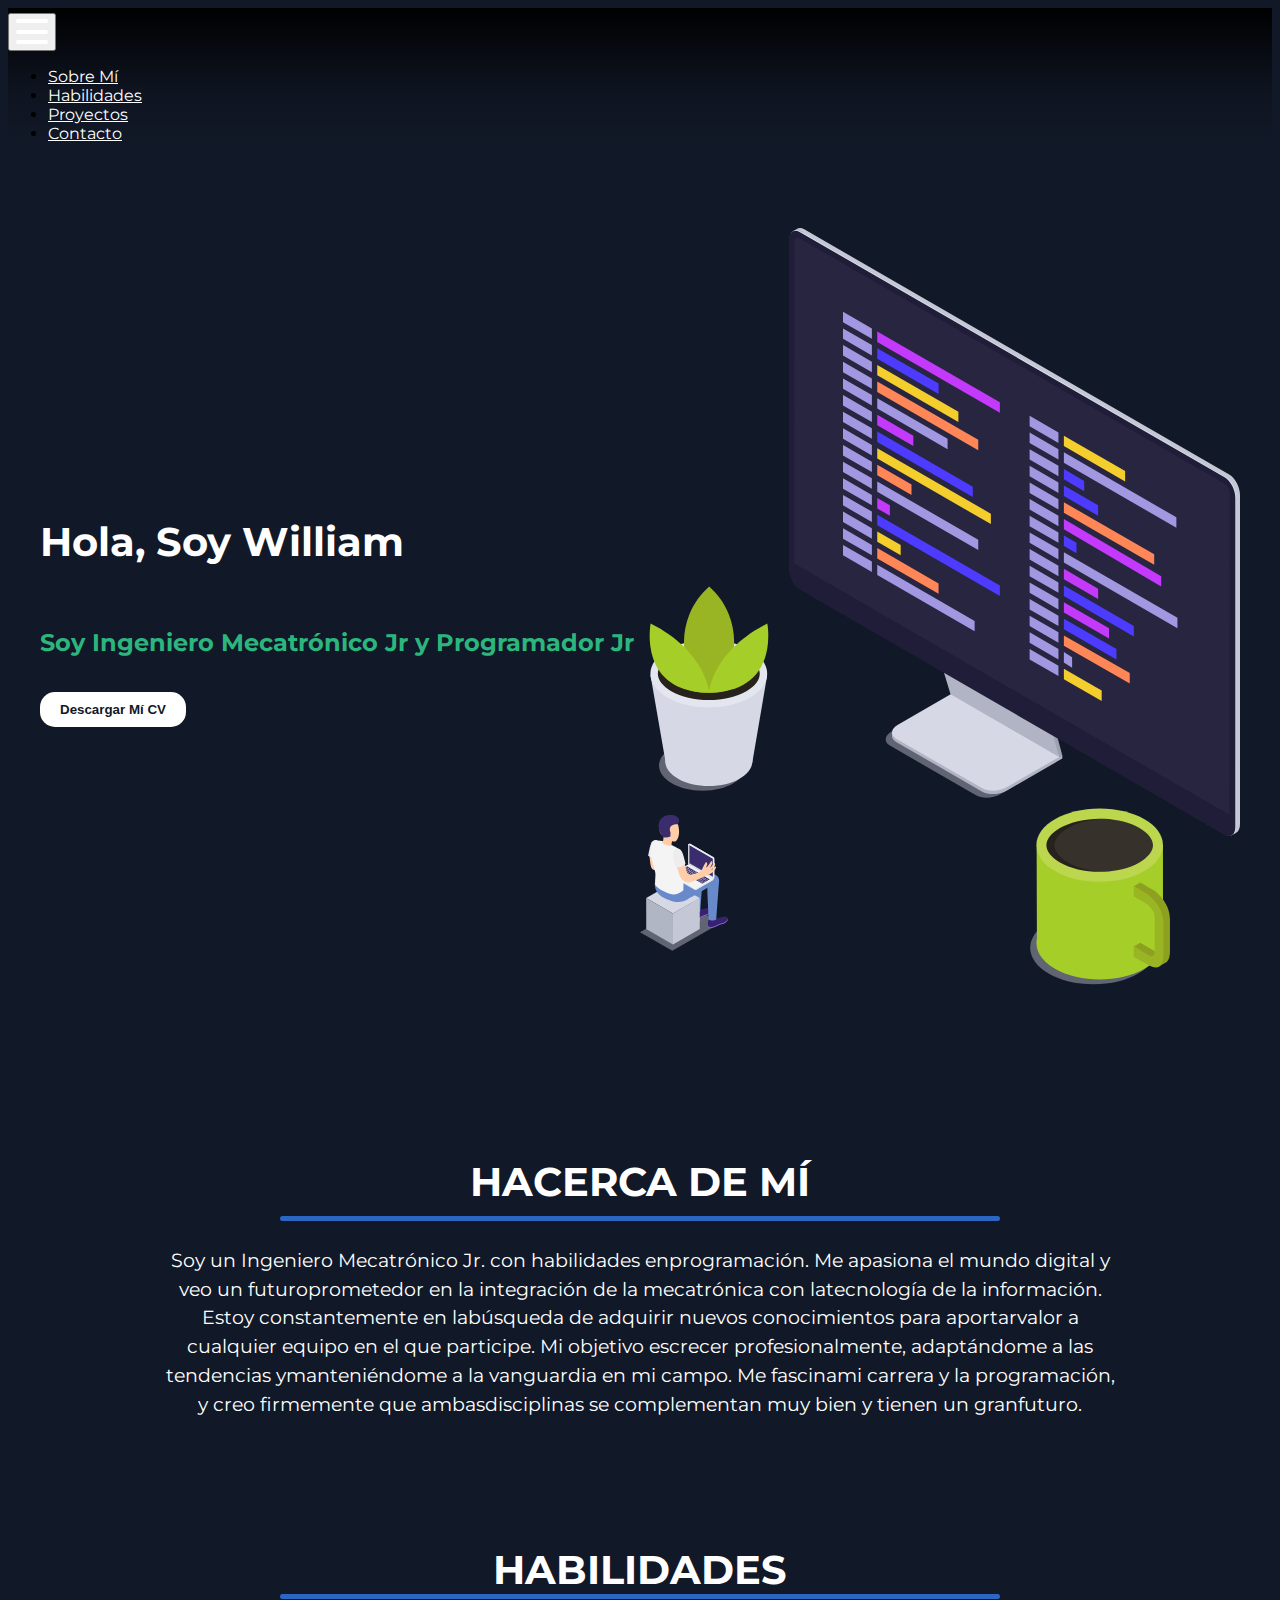
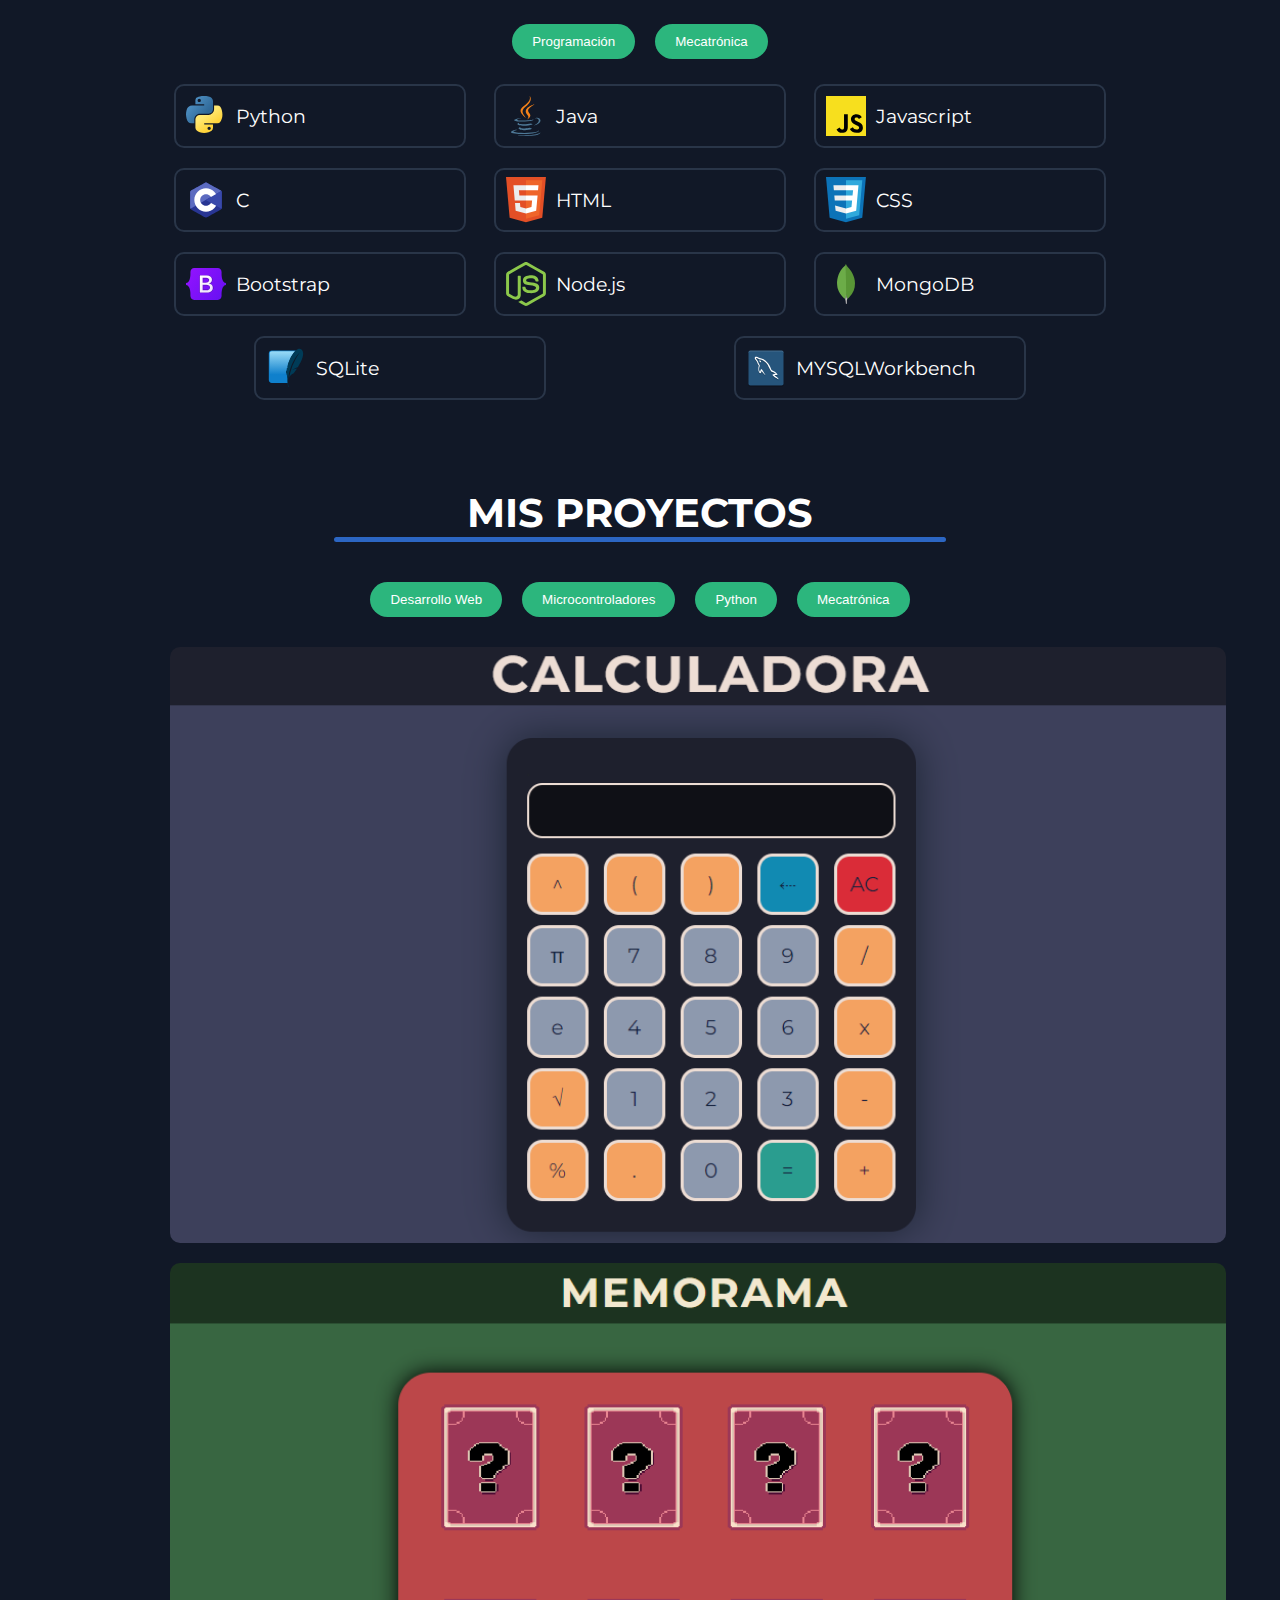
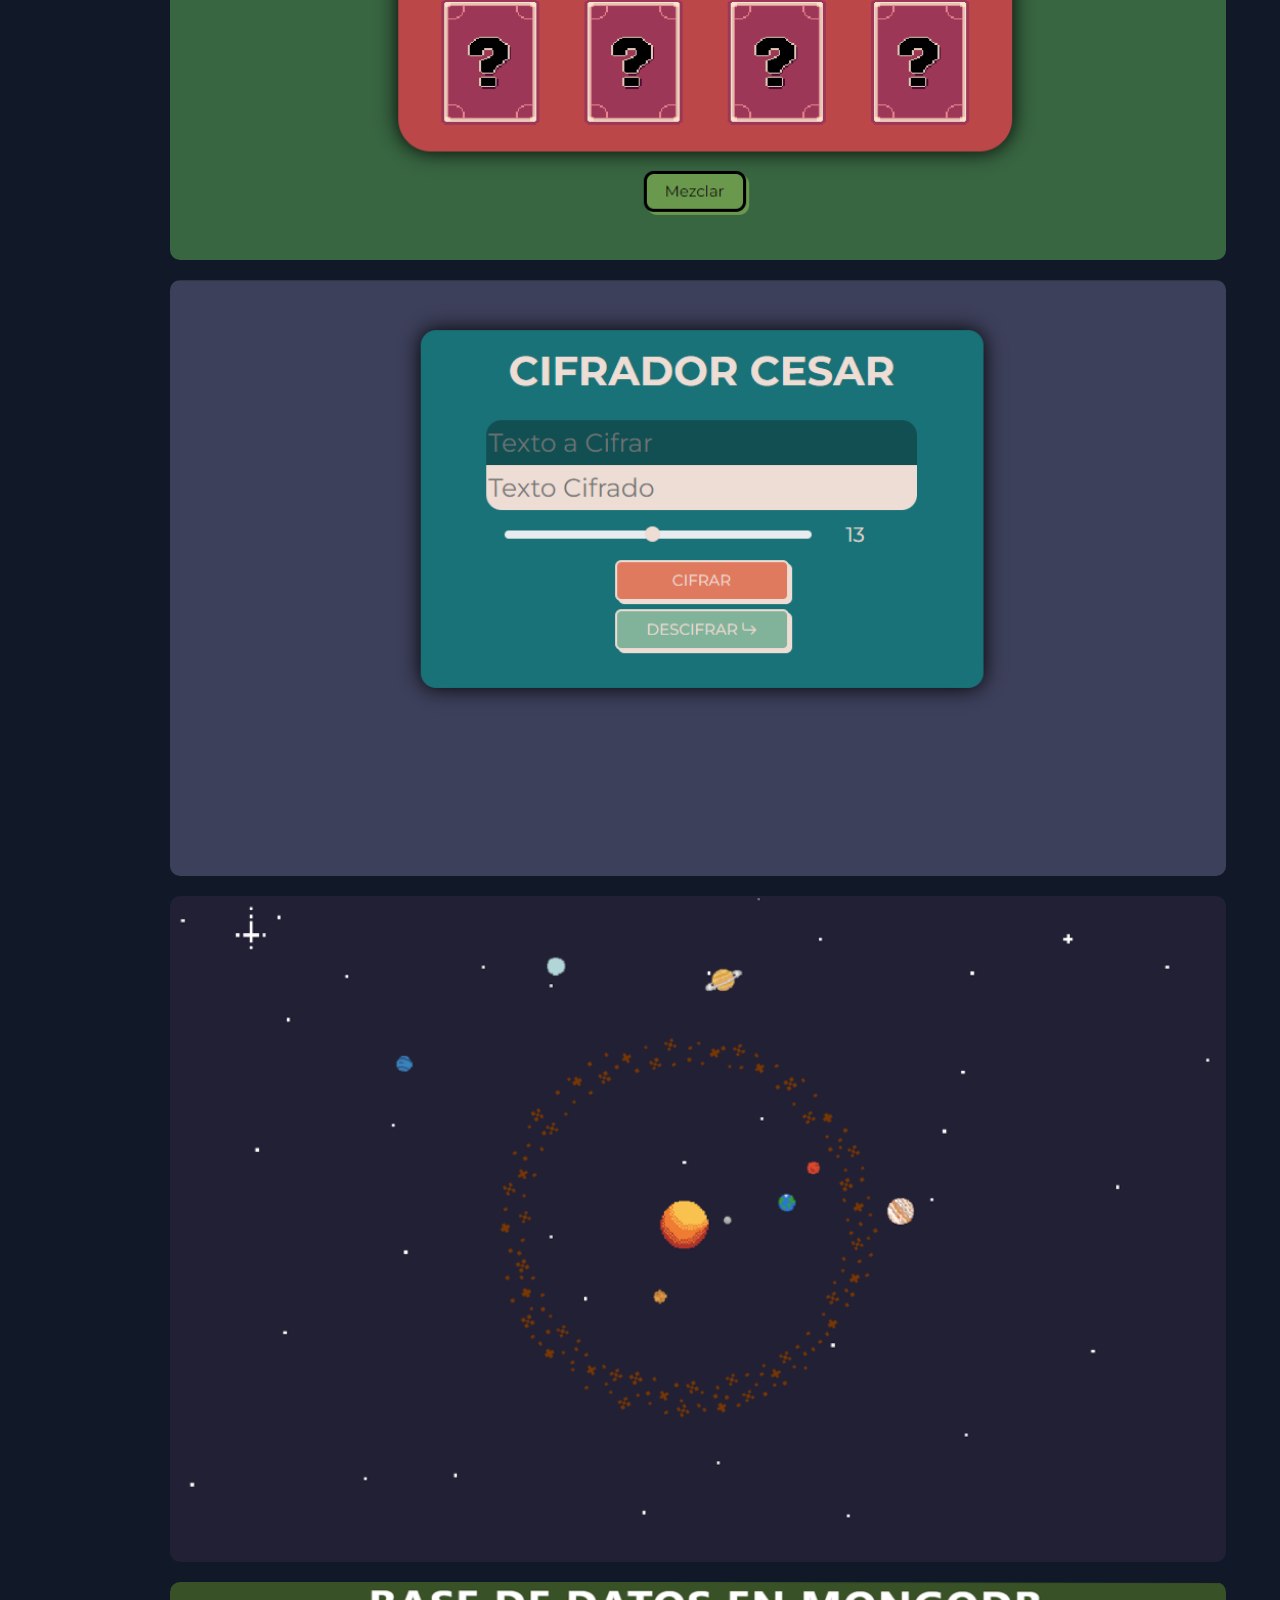
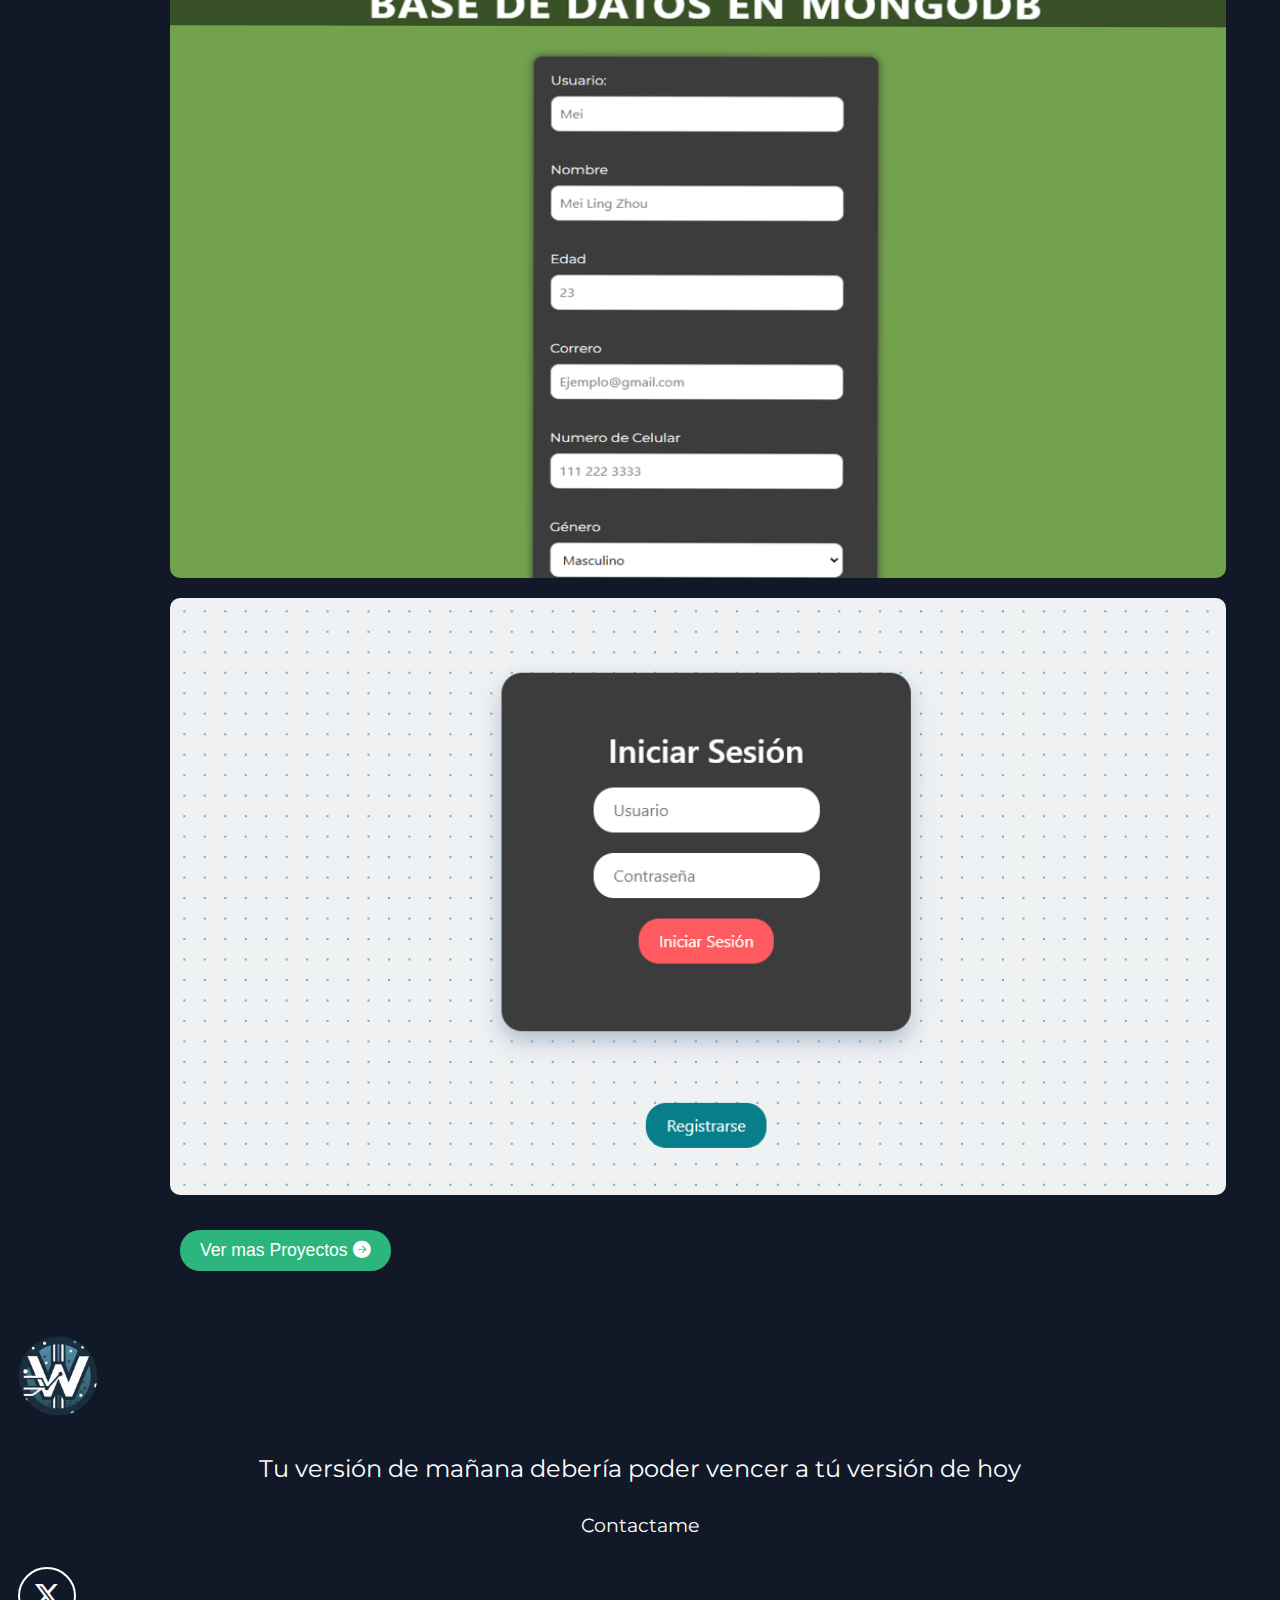
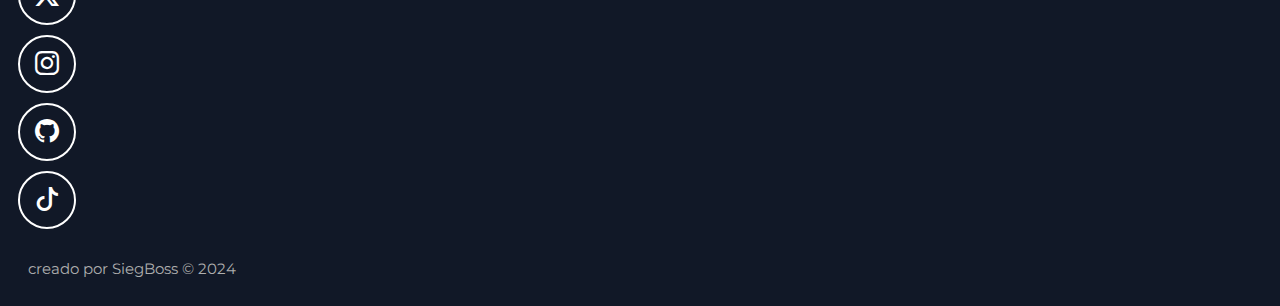
==== index.html @ da3ed254 "Update index.html" ====
<!DOCTYPE html>
<html>

<head>
    <!--Metadatos | Metadata-->
    <meta charset="utf-8">
    <meta name="author" content="SiegBoss">
    <meta name="description" content="Portafolio de SiegBoss">
    <meta name="keywords"
        content="SiegBoss, HTML, CSS, JavaScript, Programación, Programador, Websites, Sitios Web, Website, Mecatronico, Ingeniero,">
    <meta name="viewport" content="width=device-width, initial-scale=1">
    <!--Titulo | Title-->
    <title>SiegBoss | Portafolio</title>
    <!--Icono | Icon-->
    <link rel="icon" type="image/x-icn" href="./images/round_willy_logo.png">
    <!-- Enlazar a Bootstrap | Link to Bootstrap -->
    <link href="https://cdn.jsdelivr.net/npm/bootstrap@5.3.2/dist/css/bootstrap.min.css" rel="stylesheet" integrity="sha384-T3c6CoIi6uLrA9TneNEoa7RxnatzjcDSCmG1MXxSR1GAsXEV/Dwwykc2MPK8M2HN" crossorigin="anonymous">
    <link rel="stylesheet" href="https://cdn.jsdelivr.net/npm/bootstrap-icons@1.11.1/font/bootstrap-icons.css">
    <!-- Enlazar a CSS | Link to CSS -->
    <link rel="stylesheet" href="./style/index.css">
    <!--Tipografias | Fonts-->
    <link rel="preconnect" href="https://fonts.googleapis.com">
    <link rel="preconnect" href="https://fonts.gstatic.com" crossorigin>
    <link href="https://fonts.googleapis.com/css2?family=Montserrat:wght@400;700&display=swap" rel="stylesheet">
</head>

<body>
    <!-------------------------->
    <!-- Barra de Navegacion -->
    <!-- navbar: BTP se utiliza para crear una barra de navegación. -->
    <!-- navbar-expand-md:  BTP se utiliza para controlar cuándo el contenido de la barra de navegación debe colapsarse en un botón 
                            navbar-expand-md hace que el contenido de la barra de navegación se colapse en pantallas pequeñas (menos de 768px de ancho) -->
    <nav class="navbar navbar-expand-md">
        <!-- container-fluid: BTP se utiliza para crear un contenedor que abarca el 100% del ancho de la pantalla. -->
        <div class="container-fluid">
            <!-- navbar-toggler: BTP este es un botón que se muestra cuando el contenido de la barra de navegación está colapsado  -->
            <!-- data-bs-toggle="collapse" : BTP este atributo de datos se utiliza para controlar el comportamiento de colapso y expansión del contenido vinculado -->
            <!-- data-bs-target="#navbarTogglerDemo03":  BTP este atributo de datos se utiliza para vincular el botón de hamburguesa con el contenido que debe expandirse o colapsarse. -->
            <button class="navbar-toggler" type="button" data-bs-toggle="collapse" data-bs-target="#navbarTogglerDemo03">
                <div class="custom_toggler_icon">
                    <span></span>
                    <span></span>
                    <span></span>
                </div>
            </button>
            <!-- collapse: BTP esta clase se utiliza para crear un contenedor que puede expandirse y colapsarse -->
            <!-- navbar-collapse: BTP esta clase se utiliza junto con la clase collapse para agrupar y ocultar contenidos de la barra de navegación según un punto de interrupción principal-->
            <!-- justify-content-end : BTP se utiliza para alinear los elementos flexibles al final del eje principal-->
            <div class="collapse navbar-collapse justify-content-end" id="navbarTogglerDemo03">
                <!-- navbar-nav: BTP se utiliza para crear una lista no ordenada de elementos de la barra de navegación.-->
                <!-- d-flex: BTP se utiliza para crear un contenedor flexible. -->
                <!-- justify-content-end: BTP se utiliza para alinear los elementos flexibles al final del eje principal-->
                <!-- align-items-center: BPT se utiliza para alinear verticalmente los elementos de la barra de navegación. -->
                <ul class="navbar-nav d-flex justify-content-end align-items-center">
                    <!-- nav-item:  BTP se utiliza para crear un elemento de la barra de navegación. 
                                    Cada elemento del menú en una barra de navegación de Bootstrap será un nav-link, que contiene un enlace -->
                    <li class="nav-item">
                        <a class="nav-link" href="#sobre_mi">Sobre Mí</a>
                    </li>
                    <li class="nav-item">
                        <a class="nav-link" href="#habilidades">Habilidades</a>
                    </li>
                    <li class="nav-item">
                        <a class="nav-link" href="#proyectos">Proyectos</a>
                    </li>
                    <li class="nav-item">
                        <a class="nav-link" href="#contacto">Contacto</a>
                    </li>
                </ul>
            </div>
        </div>
    </nav>
    <!-------------------------->

    <!-------------------------->
    <!-- Seccion Hero -->
    <!-- hero: BTP es un tipo de componente que se utiliza para destacar contenido o información importante en una página web. -->
    <!-- align-items-stretch: BTP se utiliza para estirar los elementos para llenar el contenedor flexible -->
    <section class="hero align-items-stretch">
        <!-- d-flex: BTP se utiliza para crear un contenedor flexible. -->
        <!-- flex-column y flex-md-row: BTP controlan la dirección de los elementos flexibles. 
                                        flex-column hace que los elementos se apilen verticalmente, mientras que 
                                        flex-md-row hace que los elementos se apilen horizontalmente cuando la ventana del navegador tiene un ancho mediano (md) o mayor. -->
        <!-- justify-content-center: BTP se utiliza para alinear los elementos flexibles a lo largo del eje principal -->
        <!-- align-items-center: BTP se utiliza para cambiar la alineación de los elementos flexibles a lo largo del eje transversal -->
        <div class="hero_main d-flex flex-column  flex-md-row  justify-content-center align-items-center">
            <div class="hero_left">
                <h1>Hola, Soy William</h1>
                <h2>Soy Ingeniero Mecatrónico Jr y Programador Jr</h2>
                <button>
                    <a href="./documents/William_Reyes_Curriculum_CV.pdf" download="Curriculum_CV" target="_blank" rel="noopener noreferrer">Descargar Mí CV</a>
                </button>
            </div>
            <div class="hero_right">
                <img class="hero_image" src="./images/pc.svg" alt="Monitor">
            </div>
        </div>
    </section>
    <!-------------------------->


    <!-------------------------->
    <!--Hacerca de Mi-->
    <section id="sobre_mi" class="about_me">
        <!-- container: BTP se utiliza para un contenedor de ancho fijo que se centra automáticamente en la página. -->
        <div class="container">
            <h2 class="title">HACERCA DE MÍ</h2>
            <p class="text_section">
                Soy un Ingeniero Mecatrónico Jr. con habilidades enprogramación. 
                Me apasiona el mundo digital y veo un futuroprometedor en la integración de la mecatrónica con latecnología de la información. 
                Estoy constantemente en labúsqueda de adquirir nuevos conocimientos para aportarvalor a cualquier equipo en el que participe. 
                Mi objetivo escrecer profesionalmente, adaptándome a las tendencias ymanteniéndome a la vanguardia en mi campo. Me fascinami carrera 
                y la programación, y creo firmemente que ambasdisciplinas se complementan muy bien y tienen un granfuturo.
            </p>
        </div>
    </section>
    <!-------------------------->


    <!-------------------------->
    <!--Mis Habilidades-->
    <section id="habilidades" class="my_skills">
        <!-- container: BTP se utiliza para un contenedor de ancho fijo que se centra automáticamente en la página. -->
        <div class="container">
            <h1 class="title">HABILIDADES</h1>

            <!-- d-flex: BTP se utiliza para crear un contenedor flexible. -->
            <!-- flex-column: BTP esta clase se utiliza para orientar los elementos flex en una columna -->
            <!-- flex-md-row: BTP esta clase se utiliza para orientar los elementos flex en una fila cuando la ventana del navegador tiene un ancho mediano (md) o mayor. -->
            <div class="button_container d-flex flex-column flex-md-row">
                <!-- btn : BTP se utiliza para crear un botón. -->
                <!-- active : BTP esta clase se utiliza para resaltar el botón activo. -->
                <button id="btn_programming_skills" class="btn active">Programación</button>
                <button id="btn_mechatronic_skills" class="btn">Mecatrónica</button>
            </div>
            <div class="programming_skills">
                <div class="skill">
                    <img src="./images/python.svg" alt="Logo de Javascript">
                    <span>Python</span>
                </div>
                <div class="skill">
                    <img src="./images/java.svg" alt="Logo de Javascript">
                    <span>Java</span>
                </div>
                <div class="skill">
                    <img src="./images/javascript.svg" alt="Logo de Javascript">
                    <span>Javascript</span>
                </div>
                <div class="skill">
                    <img src="./images/c.svg" alt="Logo de Javascript">
                    <span>C</span>
                </div>
                <div class="skill">
                    <img src="./images/html.svg" alt="Logo de Javascript">
                    <span>HTML</span>
                </div>
                <div class="skill">
                    <img src="./images/css.svg" alt="Logo de Javascript">
                    <span>CSS</span>
                </div>
                <div class="skill">
                    <img src="./images/bootstrap.svg" alt="Logo de Javascript">
                    <span>Bootstrap</span>
                </div>
                <div class="skill">
                    <img src="./images/node js.svg" alt="Logo de Javascript">
                    <span>Node.js</span>
                </div>
                <div class="skill">
                    <img src="./images/mongodb.svg" alt="Logo de Javascript">
                    <span>MongoDB</span>
                </div>
                <div class="skill">
                    <img src="./images/sqlite.svg" alt="Logo de Javascript">
                    <span>SQLite</span>
                </div>
                <div class="skill">
                    <img src="./images/mysqlworkbench.svg" alt="Logo de Javascript">
                    <span>MYSQLWorkbench</span>
                </div>
            </div>

            <div class="mechatronic_skills">
                <div class="skill">
                    <img src="./images/labview.svg" alt="Logo de Javascript">
                    <span>LabView</span>
                </div>
                <div class="skill">
                    <img src="./images/solidworks.png" alt="Logo de Javascript">
                    <span>SolidWorks</span>
                </div>
                <div class="skill">
                    <img src="./images/matlab.svg" alt="Logo de Javascript">
                    <span>Matlab</span>
                </div>
                <div class="skill">
                    <img src="./images/plc.png" alt="Logo de Javascript">
                    <span>PLC</span>
                </div>
                <div class="skill">
                    <img src="./images/hmi.png" alt="Logo de Javascript">
                    <span>HMI</span>
                </div>
                <div class="skill">
                    <img src="./images/microcontrolador.png" alt="Logo de Javascript">
                    <span>Microcontroladores</span>
                </div>
            </div>
        </div>
    </section>
    <!-------------------------->


    <!-------------------------->
    <!-- Proyectos -->
    <!-- d-flex: BTP se utiliza para crear un contenedor flexible. -->
    <!-- flex-column: BTP esta clase se utiliza para orientar los elementos flex en una columna -->
    <section id="proyectos" class="recent_projects d-flex flex-column">
        <h2 class="title">MIS PROYECTOS</h2>
        <!--Galeria de Proyectos-->
        <!-- container:  BTP esta clase se utiliza para un contenedor de ancho fijo que se centra automáticamente en la página. -->
        <!-- text-center: BTP esta clase se utiliza para alinear el texto en el centro.. -->
        <div class="container text-center">
            <!-- row : BTP se utiliza para crear una fila. -->
            <div class="row">
                <!-- d-flex: BTP se utiliza para crear un contenedor flexible. -->
                <!-- flex-column: BTP esta clase se utiliza para orientar los elementos flex en una columna -->
                <!-- flex-md-row: BTP esta clase se utiliza para orientar los elementos flex en una fila cuando la ventana del navegador tiene un ancho mediano (md) o mayor. -->
                <div class="button_container d-flex flex-column flex-md-row">
                    <!-- btn : BTP se utiliza para crear un botón. -->
                    <!-- active : BTP esta clase se utiliza para resaltar el botón activo. -->
                    <button id="btn_web_development_projects" class="btn active">Desarrollo Web</button>
                    <button id="btn_microcontrollers_projects" class="btn">Microcontroladores</button>
                    <button id="btn_python_projects" class="btn">Python</button>
                    <button id="btn_mechatronic_projects" class="btn">Mecatrónica</button>
                </div>

                <!--Desarrollo Web-->
                <!-- row : BTP se utiliza para crear una fila. -->
                <div class="web_development_projects row">
                    <!-- 1 -->
                    <!-- col-12: BTP se utiliza para crear una columna que ocupa 12 espacios de cuadrícula. -->
                    <!-- col-md-6: BTP se utiliza para crear una columna que ocupa 6 espacios de cuadrícula cuando la ventana del navegador tiene un ancho mediano (md) o mayor. -->
                    <!-- col-lg-4: BTP se utiliza para crear una columna que ocupa 4 espacios de cuadrícula cuando la ventana del navegador tiene un ancho grande (lg) o mayor. -->
                    <div class="col-12 col-md-6 col-lg-4">
                        <div class="projects">
                            <img src="./images/html_css_javascript_calculator.png" alt="Proyecto 1">
                            <div class="overlay">
                                <p>Calculadora Basica</p>
                                <div class="container-icons">
                                    <a href="https://github.com/SiegBoss/HTML_CSS_JavaScript_Calculator" target="_blank" rel="noopener noreferrer">
                                        <!-- bi bi-github: BTP que crea un icono de GitHub. -->
                                        <i class="bi bi-github"></i>
                                    </a>
                                    <a href="https://siegboss.github.io/HTML_CSS_JavaScript_Calculator/" target="_blank" rel="noopener noreferrer">
                                        <!-- bi bi-laptop: BTP crea un icono de computadora portátil. -->
                                        <i class="bi bi-laptop"></i>
                                    </a>
                                </div>
                            </div>
                        </div>
                    </div>

                    <!-- 2 -->
                    <div class="col-12 col-md-6 col-lg-4">
                        <div class="projects">
                            <img src="./images/html_css_javascript_card_game.png" alt="Proyecto 1">
                            <div class="overlay">
                                <p>Memorama</p>
                                <div class="container-icons">
                                    <a href="https://github.com/SiegBoss/HTML_CSS_JavaScript_Card_Game" target="_blank"
                                        rel="noopener noreferrer">
                                        <i class="bi bi-github"></i>
                                    </a>
                                    <a href="https://siegboss.github.io/HTML_CSS_JavaScript_Card_Game/" target="_blank"
                                        rel="noopener noreferrer">
                                        <i class="bi bi-laptop"></i>
                                    </a>
                                </div>
                            </div>
                        </div>
                    </div>

                    <!-- 3 -->
                    <div class="col-12 col-md-6 col-lg-4">
                        <div class="projects">
                            <img src="./images/html_css_javascript_caesar_cipher.png" alt="Proyecto 1">
                            <div class="overlay">
                                <p>Cifrado César</p>
                                <div class="container-icons">
                                    <a href="https://github.com/SiegBoss/HTML_CSS_JavaScript_Caesar_Cipher"
                                        target="_blank" rel="noopener noreferrer">
                                        <i class="bi bi-github"></i>
                                    </a>
                                    <a href="https://siegboss.github.io/HTML_CSS_JavaScript_Caesar_Cipher/"
                                        target="_blank" rel="noopener noreferrer">
                                        <i class="bi bi-laptop"></i>
                                    </a>
                                </div>
                            </div>
                        </div>
                    </div>

                    <!-- 4 -->
                    <div class="col-12 col-md-6 col-lg-4">
                        <div class="projects">
                            <img src="./images/html_css_solar_system.png" alt="Proyecto 1">
                            <div class="overlay">
                                <p>Sistema Solar</p>
                                <div class="container-icons">
                                    <a href="https://github.com/SiegBoss/HTML_and_CSS_Solar_System" target="_blank"
                                        rel="noopener noreferrer">
                                        <i class="bi bi-github"></i>
                                    </a>
                                    <a href="https://siegboss.github.io/HTML_and_CSS_Solar_System/" target="_blank"
                                        rel="noopener noreferrer">
                                        <i class="bi bi-laptop"></i>
                                    </a>
                                </div>
                            </div>
                        </div>
                    </div>

                    <!-- 5 -->
                    <div class="col-12 col-md-6 col-lg-4">
                        <div class="projects">
                            <img src="./images/html_css_javascript_mongodb.png" alt="Proyecto 1">
                            <div class="overlay">
                                <p>Bases de Datos con Node JS </p>
                                <div class="container-icons">
                                    <a href="https://github.com/SiegBoss/HTML_CSS_JavaScript_MongoDB" target="_blank"
                                        rel="noopener noreferrer">
                                        <i class="bi bi-github"></i>
                                    </a>
                                    <a href="./pages/base_datos_mongodb/base_datos_mongodb.html" target="_blank"
                                        rel="noopener noreferrer">
                                        <i class="bi bi-laptop"></i>
                                    </a>
                                </div>
                            </div>
                        </div>
                    </div>

                    <!-- 6 -->
                    <div class="col-12 col-md-6 col-lg-4">
                        <div class="projects">
                            <img src="./images/html_css_javascript_login_and_register.png" alt="Proyecto 1">
                            <div class="overlay">
                                <p>Inciar Sesión y Registrarse con Node JS</p>
                                <div class="container-icons">
                                    <a href="https://github.com/SiegBoss/HTML_CSS_JavaScript_Login_and_Register"
                                        target="_blank" rel="noopener noreferrer">
                                        <i class="bi bi-github"></i>
                                    </a>
                                    <a href="./pages/login_and_register/login_and_register.html" target="_blank" rel="noopener noreferrer">
                                        <i class="bi bi-laptop"></i>
                                    </a>
                                </div>
                            </div>
                        </div>
                    </div>
                </div>

                <!--Microcontroladores-->
                <div class="microcontrollers_projects row">
                    <!-- 1 -->
                    <div class=" col-12 col-md-6 col-lg-4">
                        <div class="projects">
                            <img src="./images/diagram_reading_storage_temperature.png" alt="Proyecto 2">
                            <div class="overlay">
                                <p>Lectura de una Memoria EEPROM</p>
                                <div class="container-icons">
                                    <a href="https://github.com/SiegBoss/PIC_Reading_Storage_Temperature"
                                        target="_blank" rel="noopener noreferrer">
                                        <i class="bi bi-github"></i>
                                    </a>
                                </div>
                            </div>
                        </div>
                    </div>

                    <!-- 2 -->
                    <div class=" col-12 col-md-6 col-lg-4">
                        <div class="projects">
                            <img src="./images/diagram_digital_clock.png" alt="Proyecto 4">
                            <div class="overlay">
                                <p>Reloj Digital</p>
                                <div class="container-icons">
                                    <a href="https://github.com/SiegBoss/PIC_Digital_Clock" target="_blank"
                                        rel="noopener noreferrer">
                                        <i class="bi bi-github"></i>
                                    </a>
                                </div>
                            </div>
                        </div>
                    </div>

                    <!-- 3 -->
                    <div class=" col-12 col-md-6 col-lg-4">
                        <div class="projects">
                            <img src="./images/diagram_servomotor_matrix_keyboard.png" alt="Proyecto 3">
                            <div class="overlay">
                                <p>Control de un Servomotor</p>
                                <div class="container-icons">
                                    <a href="https://github.com/SiegBoss/PIC_Servomotor_Matrix_Keyboard" target="_blank"
                                        rel="noopener noreferrer">
                                        <i class="bi bi-github"></i>
                                    </a>
                                </div>
                            </div>
                        </div>
                    </div>

                    <!-- 4 -->
                    <div class=" col-12 col-md-6 col-lg-4">
                        <div class="projects">
                            <img src="./images/diagram_dc_motor_control_rs232.png" alt="Proyecto 5">
                            <div class="overlay">
                                <p>Comunicación <br> RS-232 </p>
                                <div class="container-icons">
                                    <a href="https://github.com/SiegBoss/PIC_DC_Motor_Control_RS232" target="_blank"
                                        rel="noopener noreferrer">
                                        <i class="bi bi-github"></i>
                                    </a>
                                </div>
                            </div>
                        </div>
                    </div>

                    <!-- 5 -->
                    <div class=" col-12 col-md-6 col-lg-4">
                        <div class="projects">
                            <img src="./images/diagram_password.png" alt="Proyecto 6">
                            <div class="overlay">
                                <p>Sistema de Seguridad</p>
                                <div class="container-icons">
                                    <a href="https://github.com/SiegBoss/PIC_Password" target="_blank"
                                        rel="noopener noreferrer">
                                        <i class="bi bi-github"></i>
                                    </a>
                                </div>
                            </div>
                        </div>
                    </div>

                    <!-- 6 -->
                    <div class=" col-12 col-md-6 col-lg-4">
                        <div class="projects">
                            <img src="./images/diagram_reading_3_lm35_sensors.png" alt="Proyecto 6">
                            <div class="overlay">
                                <p>Lectura de 3 Sensores</p>
                                <div class="container-icons">
                                    <a href="https://github.com/SiegBoss/PIC_3_LM35_Sensors" target="_blank"
                                        rel="noopener noreferrer">
                                        <i class="bi bi-github"></i>
                                    </a>
                                </div>
                            </div>
                        </div>
                    </div>
                </div>

                <!--Python-->
                <div class="python_projects row">
                    <!-- 1 -->
                    <div class=" col-12 col-md-6 col-lg-4">
                        <div class="projects">
                            <img src="./images/python_password.png" alt="Proyecto 6">
                            <div class="overlay">
                                <p>Generador de Contraseñas Aleatorias</p>
                                <div class="container-icons">
                                    <a href="https://github.com/SiegBoss/Python_Password_Generator" target="_blank"
                                        rel="noopener noreferrer">
                                        <i class="bi bi-github"></i>
                                    </a>
                                </div>
                            </div>
                        </div>
                    </div>

                    <!-- 2 -->
                    <div class=" col-12 col-md-6 col-lg-4">
                        <div class="projects">
                            <img src="./images/python_calculator.png" alt="Proyecto 6">
                            <div class="overlay">
                                <p>Calculadora Basica</p>
                                <div class="container-icons">
                                    <a href="https://github.com/SiegBoss/Python_Calculator" target="_blank"
                                        rel="noopener noreferrer">
                                        <i class="bi bi-github"></i>
                                    </a>
                                </div>
                            </div>
                        </div>
                    </div>

                    <!-- 3 -->
                    <div class=" col-12 col-md-6 col-lg-4">
                        <div class="projects">
                            <img src="./images/python_and_sqlite_user_manager.png" alt="Proyecto 6">
                            <div class="overlay">
                                <p>Base de Datos en SQLite</p>
                                <div class="container-icons">
                                    <a href="https://github.com/SiegBoss/Python_and_SQLite_User_Manager" target="_blank"
                                        rel="noopener noreferrer">
                                        <i class="bi bi-github"></i>
                                    </a>
                                </div>
                            </div>
                        </div>
                    </div>
                </div>

                <!--Mecatronica-->
                <div class="mechatronic_projects row">
                    <!-- 1 -->
                    <div class=" col-12 col-md-6 col-lg-4">
                        <div class="projects">
                            <img src="./images/sorting_machine.JPG" alt="Proyecto 6">
                            <div class="overlay">
                                <p>Cinta Transportadora SolidWorks </p>
                                <div class="container-icons">.
                                    <div>
                                        <i class="bi bi-image" onclick="openModal('./images/sorting_machine.JPG')"></i>
                                    </div>
                                </div>
                            </div>
                        </div>
                    </div>

                    <!-- 2 -->
                    <div class=" col-12 col-md-6 col-lg-4">
                        <div class="projects">
                            <img src="./images/marmita.JPG" alt="Proyecto 6">
                            <div class="overlay">
                                <p>Marmita SolidWorks</p>
                                <div class="container-icons">
                                    <div>
                                        <i class="bi bi-image" onclick="openModal('./images/marmita.JPG')"></i>
                                    </div>
                                </div>
                            </div>
                        </div>
                    </div>

                    <!-- 3 -->
                    <div class="col-12 col-md-6 col-lg-4">
                        <div class="projects">
                            <img src="./images/labview.png" alt="Proyecto 1">
                            <div class="overlay">
                                <p>Sistema SCADA con LabVIEW</p>
                                <div class="container-icons">
                                    <a href="./pages/labview_scada_marmita/labview_scada_marmita.html" target="_blank"
                                        rel="noopener noreferrer">
                                        <i class="bi bi-images"></i>
                                    </a>
                                </div>
                            </div>
                        </div>
                    </div>
                </div>
            </div>

            <!-- Modal -->
            <div class="modal" id="modal">
                <span onclick="closeModal()" class="close-button">&times;</span>
                <img src="" id="modalImage" alt="Imágen Ampliada">
            </div>

            <!-- Mas Proyectos -->
            <a href="https://github.com/SiegBoss?tab=repositories" target="_blank" rel="noopener noreferrer">

                <!-- btn : Esta es una clase de Bootstrap que se utiliza para crear un botón. -->
                <button type="button" class="btn btn_info">Ver mas Proyectos
                    <!-- bi bi-arrow-right-circle-fill : Este es un componente de Bootstrap que crea un icono de flecha. -->
                    <i class="bi bi-arrow-right-circle-fill"></i>
                </button>
            </a>
        </div>
        </div>
    </section>
    <!-------------------------->

    <!-------------------------->
    <!--Pie de Pagina-->
    <!-- D-flex: BTP se utiliza para crear un contenedor flexible. -->
    <!-- flex-column: BTP esta clase se utiliza para orientar los elementos flex en una columna -->
    <!-- align-items-center: BPT se utiliza para alinear verticalmente los elementos de la barra de navegación. -->
    <!-- justify-content-center: BTP se utiliza para alinear los elementos flexibles a lo largo del eje principal -->
    <footer id="contacto" class="d-flex flex-column align-items-center justify-content-center">
        <img class="footer_icon" src="./images/round_willy_logo.png" alt="Logo de la Pagina">
        <!-- text-center: BTP esta clase se utiliza para alinear el texto en el centro.. -->
        <p class="text-center">Tu versión de mañana debería poder vencer a tú versión de hoy</p>
        <!-- text-center: BTP esta clase se utiliza para alinear el texto en el centro.. -->
        <p class="footer_text text-center">Contactame</p>
        <!-- d-flex: BTP se utiliza para crear un contenedor flexible. -->
        <!-- flex-wrap: BTP esta clase se utiliza para permitir que los elementos flexibles se envuelvan en varias líneas. -->
        <!-- align-items-center: BPT se utiliza para alinear verticalmente los elementos de la barra de navegación. -->
        <!-- justify-content-center: BTP se utiliza para alinear los elementos flexibles a lo largo del eje principal -->
        <div class="social_media_icons d-flex flex-wrap align-items-center justify-content-center">
            <a href="https://twitter.com/SiegBoss" target="_blank" rel="noopener noreferrer">
                <!-- bi bi-twitter-x : BTP que crea un icono de Twitter. -->
                <i class="bi bi-twitter-x"></i>
            </a>
            <a href="https://www.instagram.com/siegboss_xp/" target="_blank" rel="noopener noreferrer">
                <!-- bi bi-instagram : BTP que crea un icono de Instagram. -->
                <i class="bi bi-instagram"></i>
            </a>
            <a href="https://github.com/SiegBoss" target="_blank" rel="noopener noreferrer">
                <!-- bi bi-github : BTP que crea un icono de GitHub. -->
                <i class="bi bi-github"></i>
            </a>
            <a href="https://www.tiktok.com/@siegboss" target="_blank" rel="noopener noreferrer">
                <!-- bi bi-tiktok : BTP que crea un icono de TikTok. -->
                <i class="bi bi-tiktok"></i>
            </a>
        </div>
        <div class="Copyright">
            creado por SiegBoss &#169; 2024
        </div>
    </footer>
    <script src="https://cdn.jsdelivr.net/npm/bootstrap@5.3.2/dist/js/bootstrap.bundle.min.js" integrity="sha384-C6RzsynM9kWDrMNeT87bh95OGNyZPhcTNXj1NW7RuBCsyN/o0jlpcV8Qyq46cDfL" crossorigin="anonymous"></script>
    <script src="./script/index.js"></script>
</body>
</html>
---- style/index.css ----
/*Estilos Generales*/
body {
    font-family: 'Montserrat', sans-serif;
    background-color: #111827;
}

footer {
    min-height: 500px;
}

footer p {
    font-size: 1.5rem;
    color: #FFFFFF;
    text-align: center;
    margin-bottom: 30px;
}


/* Barra de navegacion */
.navbar {
    background: linear-gradient(180deg, rgba(0, 0, 0, 1) 0%, rgba(0, 0, 0, 0.2) 60%, rgba(0, 0, 0, 0) 100%);
}

.custom_toggler_icon {
    width: 2rem;
    height: 2rem;
    display: flex;
    flex-direction: column;
    justify-content: space-around;

}

.custom_toggler_icon span {
    width: 2rem;
    height: 0.25rem;
    border-radius: 5px;
    background: white;
}

.navbar-collapse {
    align-items: center;
}

.nav-link {
    height: 40px;
    width: 150px;
    margin: 15px 15px 15px 0;
    border-radius: 30px;
    text-align: center;
    color: #FFFFFF;
}

.nav-link:hover {
    border-radius: 30px;
    background-color: #2C66C3;
    color: #FFFFFF;
}


/* Seccion hero */
.hero {
    width: 100%;
    height: 100vh;
    display: flex;
    align-items: center;
    justify-content: center;
}

.hero_main {
    width: 100%;
    max-width: 1200px;
    display: flex;
    flex-direction: column;
    align-items: center;
    justify-content: center;
}

.hero_left {
    width: 50%;
    gap: 15px;
    display: flex;
    flex-direction: column;
    align-items: flex-start;
}

.hero_left h1 {
    font-size: 2.5rem;
    font-weight: bold;
    color: #FFFFFF;
}

.hero_left h2 {
    color: #2CB67D;
}

.hero_left button {
    font-weight: bold;
    padding: 10px 20px;
    border: none;
    border-radius: 15px;
    cursor: pointer;
    background: #FFFFFF;
    color: #111827ff;
}

.hero_left button a {
    text-decoration: none;
    color: #111827ff;
}

.hero_right {
    width: 50%;
    height: 80%;
}

.hero_right img {
    width: 100%;
    height: 100%;
}

@media (min-width: 768px) {

    .hero_main {
        flex-direction: row;
        justify-content: space-between;
    }

    .hero_left {
        align-items: flex-start;
    }
}

@media (max-width: 768px) {

    .hero_left {
        align-items: center; 
        text-align: center;
    }

}


/* Hacerca de mi */
.about_me {
    padding: 50px 0;
}

.container {
    max-width: 960px;
    margin: auto;
    padding: 15px;
}

.about_me .title {
    font-weight: bold;
    font-size: 2.5rem;
    text-align: center;
    color: #FFFFFF;
    margin-bottom: 25px;
}

.about_me .title::after {
    content: "";
    display: block;
    margin: auto;
    border-radius: 5px;
    border-bottom: 5px solid #2C66C3;
    width: 75%;
    margin-top: 10px;
}

.about_me .text_section {
    font-size: 1.2rem;
    text-align: center;
    line-height: 1.5;
    color: #FFFFFF;
}


/* Mis habilidades */
.my_skills .title {
    font-weight: bold;
    font-size: 2.5rem;
    margin-bottom: 25px;
    text-align: center;
    color: #FFFFFF;
}

.my_skills .title::after {
    border-radius: 5px;
    width: 75%;
    margin-top: 10px;
    content: "";
    display: block;
    margin: auto;
    border-bottom: 5px solid #2C66C3;
}

.btn {
    padding: 10px 20px;
    border: none;
    border-radius: 5px;
    border-radius: 20px;
    cursor: pointer;
    color: white;
    background-color: #2CB67D;
    transition: background-color 0.3s ease;
}

.btn:hover {
    background-color: #2CB67D;
    color: white;
}

.active {
    background-color: #2CB67D;
}

.mechatronic {
    display: none;
}

.button_container {
    gap: 20px;
    margin-bottom: 20px;
    display: flex;
    justify-content: center;
    color: white;
}

.programming_skills,
.mechatronic_skills {
    width: 100%;
    margin-top: 25px;
    display: flex;
    flex-wrap: wrap;
    justify-content: space-around;
}

.skill {
    width: 70%;
    height: 60px;
    margin-bottom: 20px;
    border-radius: 10px;
    display: flex;
    align-items: center;
    border: #293548 2px solid;
}

.skill img {
    width: 40px;
    margin-left: 10px;
    margin-right: 10px;
}

.skill span {
    font-size: 1.2rem;
    color: #FFFFFF;
}

@media (min-width: 768px) {
    .skill {
        width: 45%;
    }
}

@media (min-width: 1024px) {
    .skill {
        width: 30%;
    }
}

.mechatronic_skills {
    display: none;
}


/*-----------------------*/
/*Proyectos */
.recent_projects .title {
    font-weight: bold;
    font-size: 2.5rem;
    text-align: center;
    margin-bottom: 25px;
    color: #FFFFFF;
}

.recent_projects .title::after {
    width: 50%;
    margin-top: 10px;
    border-radius: 5px;
    content: "";
    display: block;
    margin: auto;
    border-bottom: 5px solid #2C66C3;
}

.recent_projects .button-container{
    margin-bottom: 25px;
}

.recent_projects {
    padding: 20px;
}

.recent_projects img {
    width: 100%;
    height: 100%;
    padding: 10px;
    border-radius: 20px;
    display: block;
    transition: all 0.2s ease;
}

.projects {
    position: relative;
    width: 110%;
    height: 105%;
}

.projects:hover img {
    opacity: 0.2;
}

.overlay {
    text-align: center;
    top: 50%;
    left: 50%;
    opacity: 0;
    position: absolute;
    transform: translate(-50%, -50%);
    transition: all 0.2s ease;
}

.overlay p {
    font-family: 'Montserrat', sans-serif;
    font-size: 18px;
    margin-bottom: 0;
    color: #FFFFFF;
}

.overlay i {
    font-size: 60px;
    margin: 25px;
    color: #FFFFFF;
}

.projects:hover .overlay {
    opacity: 1;
}

.overlay .container-icons {
    display: flex;
    justify-content: center;
}

.btn_info {
    font-size: 1.1rem;
    margin: 20px;
    margin-top: 25px;
}

.microcontrollers_projects {
    display: none;
}

.python_projects {
    display: none;
}

.mechatronic_projects {
    display: none;
}

.gallery {
    display: grid;
    grid-template-columns: repeat(auto-fill, minmax(300px, 1fr));
    grid-gap: 20px;
    padding: 20px;
    margin: 0 auto;
    max-width: 1200px;
}

.gallery img {
    width: 100%;
    height: auto;
    border-radius: 8px;
    box-shadow: 0 0 10px rgba(0, 0, 0, 0.1);
    transition: transform 0.3s ease-in-out;
}

.gallery img:hover {
    transform: scale(1.05);
}

.modal {
    display: none;
    position: fixed;
    z-index: 9999;
    top: 0;
    left: 0;
    width: 100%;
    height: 100%;
    background-color: rgba(0, 0, 0, 0.9);
    justify-content: center;
    align-items: center;
}

.modal img {
    height: auto;
    max-width: 90%;
    max-height: 90%;
    border-radius: 8px;
}

.close-button {
    position: absolute;
    top: 10px;
    right: 10px;
    color: #fff;
    font-size: 24px;
    cursor: pointer;
}


/*Pie de Pagina*/
.footer_icon {
    height: 80px;
    width: 80px;
    margin: 10px;
}

.footer_text{
    margin-top: 30px;
    font-size: 1.2rem;
    color: #FFFFFF;
}

.social_media_icons a {
    width: 50px;
    height: 50px;
    display: flex;
    align-items: center;
    justify-content: center;
    padding: 2px;
    margin: 10px;
    border: 2px solid white;
    border-radius: 50%;
    transition: all 0.2s ease-in;
}

.social_media_icons i {
    color: white;
    font-size: 1.5rem;
    transition: all 0.2s ease-in;
}

.social_media_icons a:hover {
    background-color: white;
    border: 2px solid rgb(13, 110, 253);
}

.social_media_icons a:hover i {
    color: black;
}

.Copyright {
    font-size: 15px;
    color: #aeaeae;
    padding: 20px;
}

.contact button:hover i {
    color: black;
}
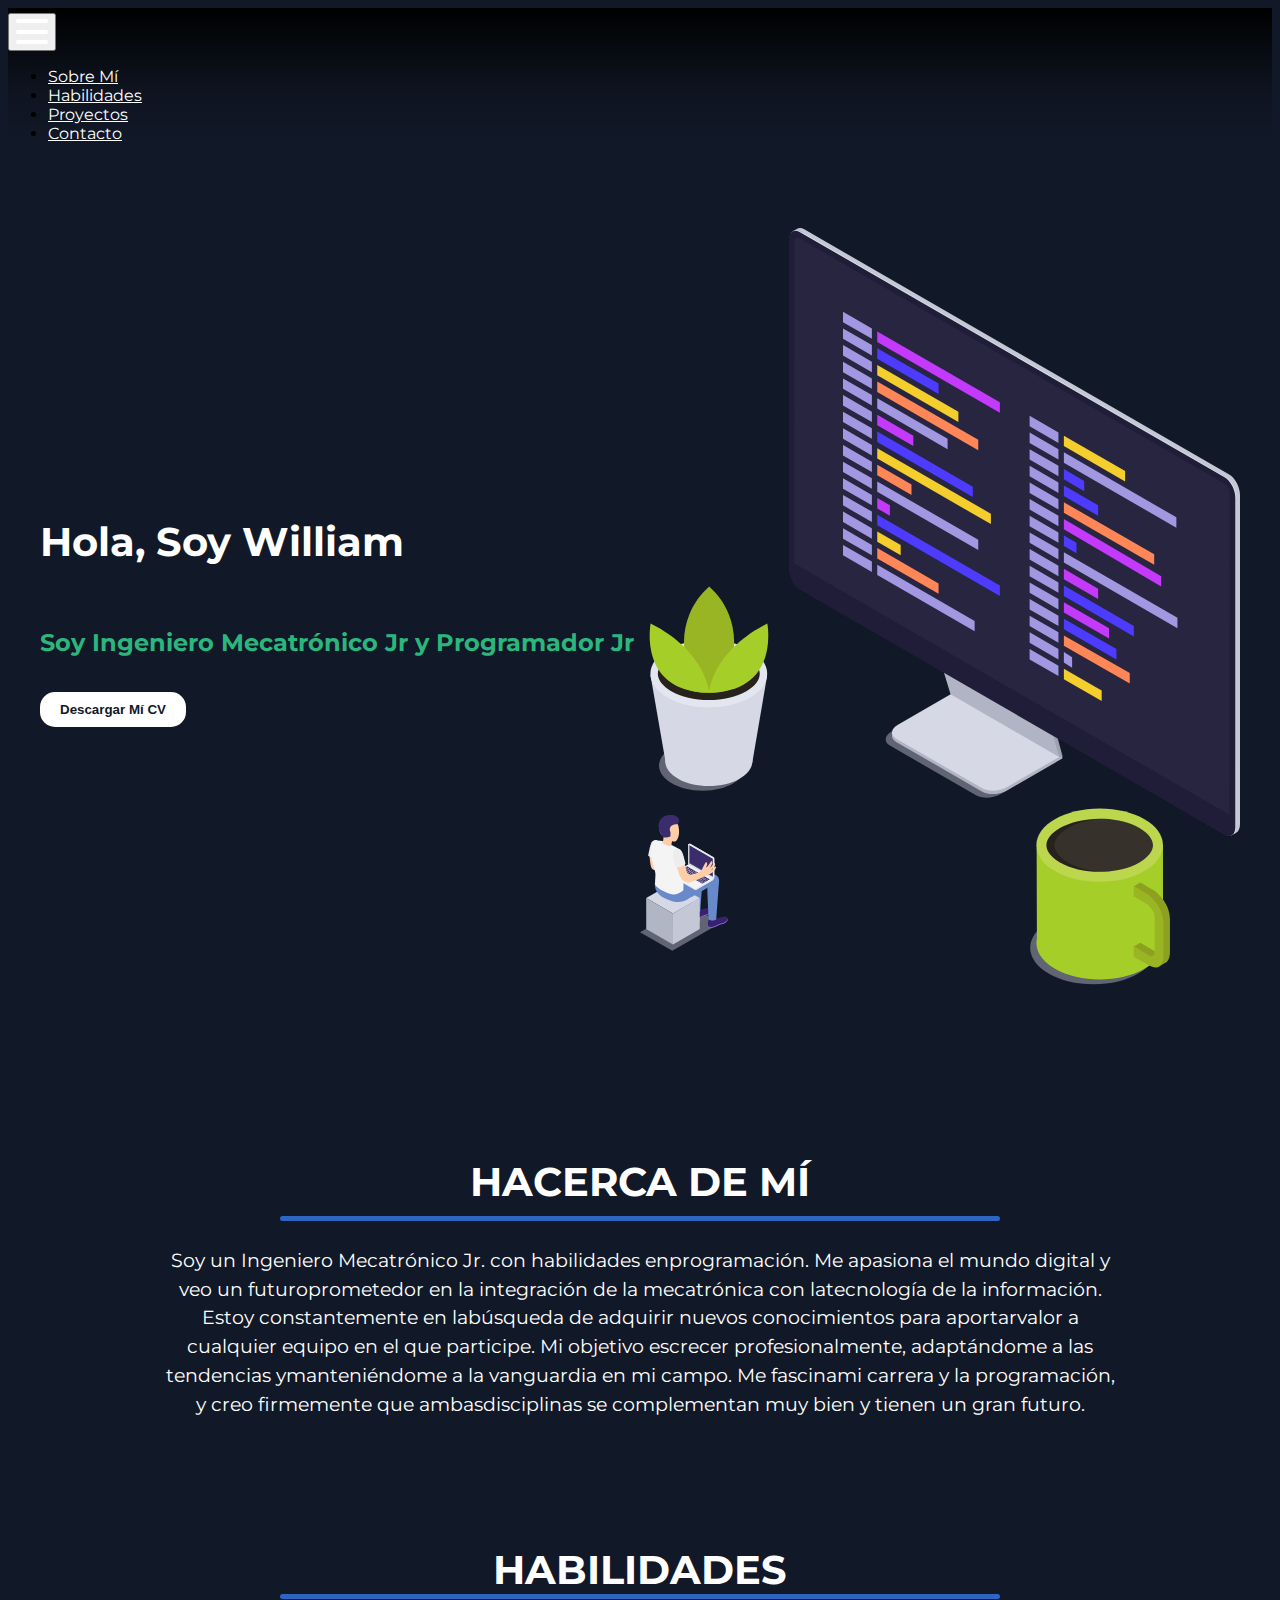
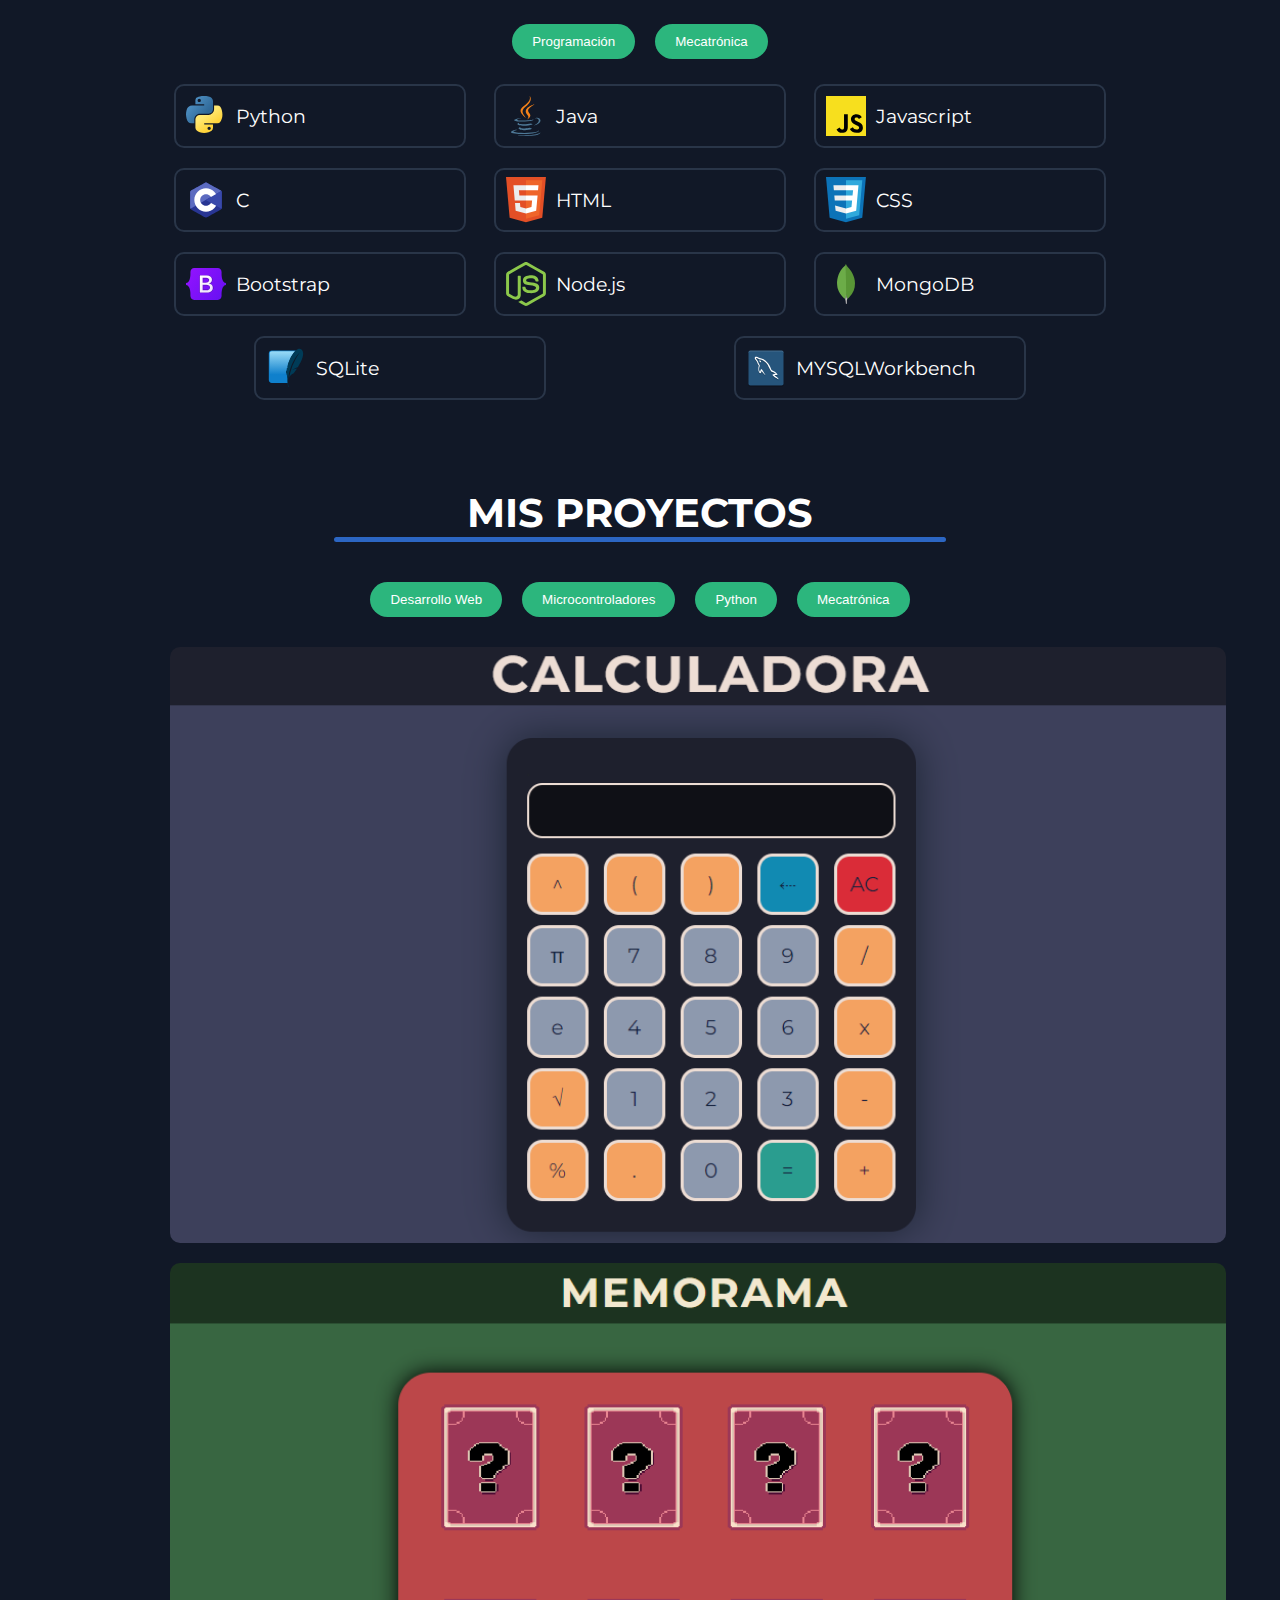
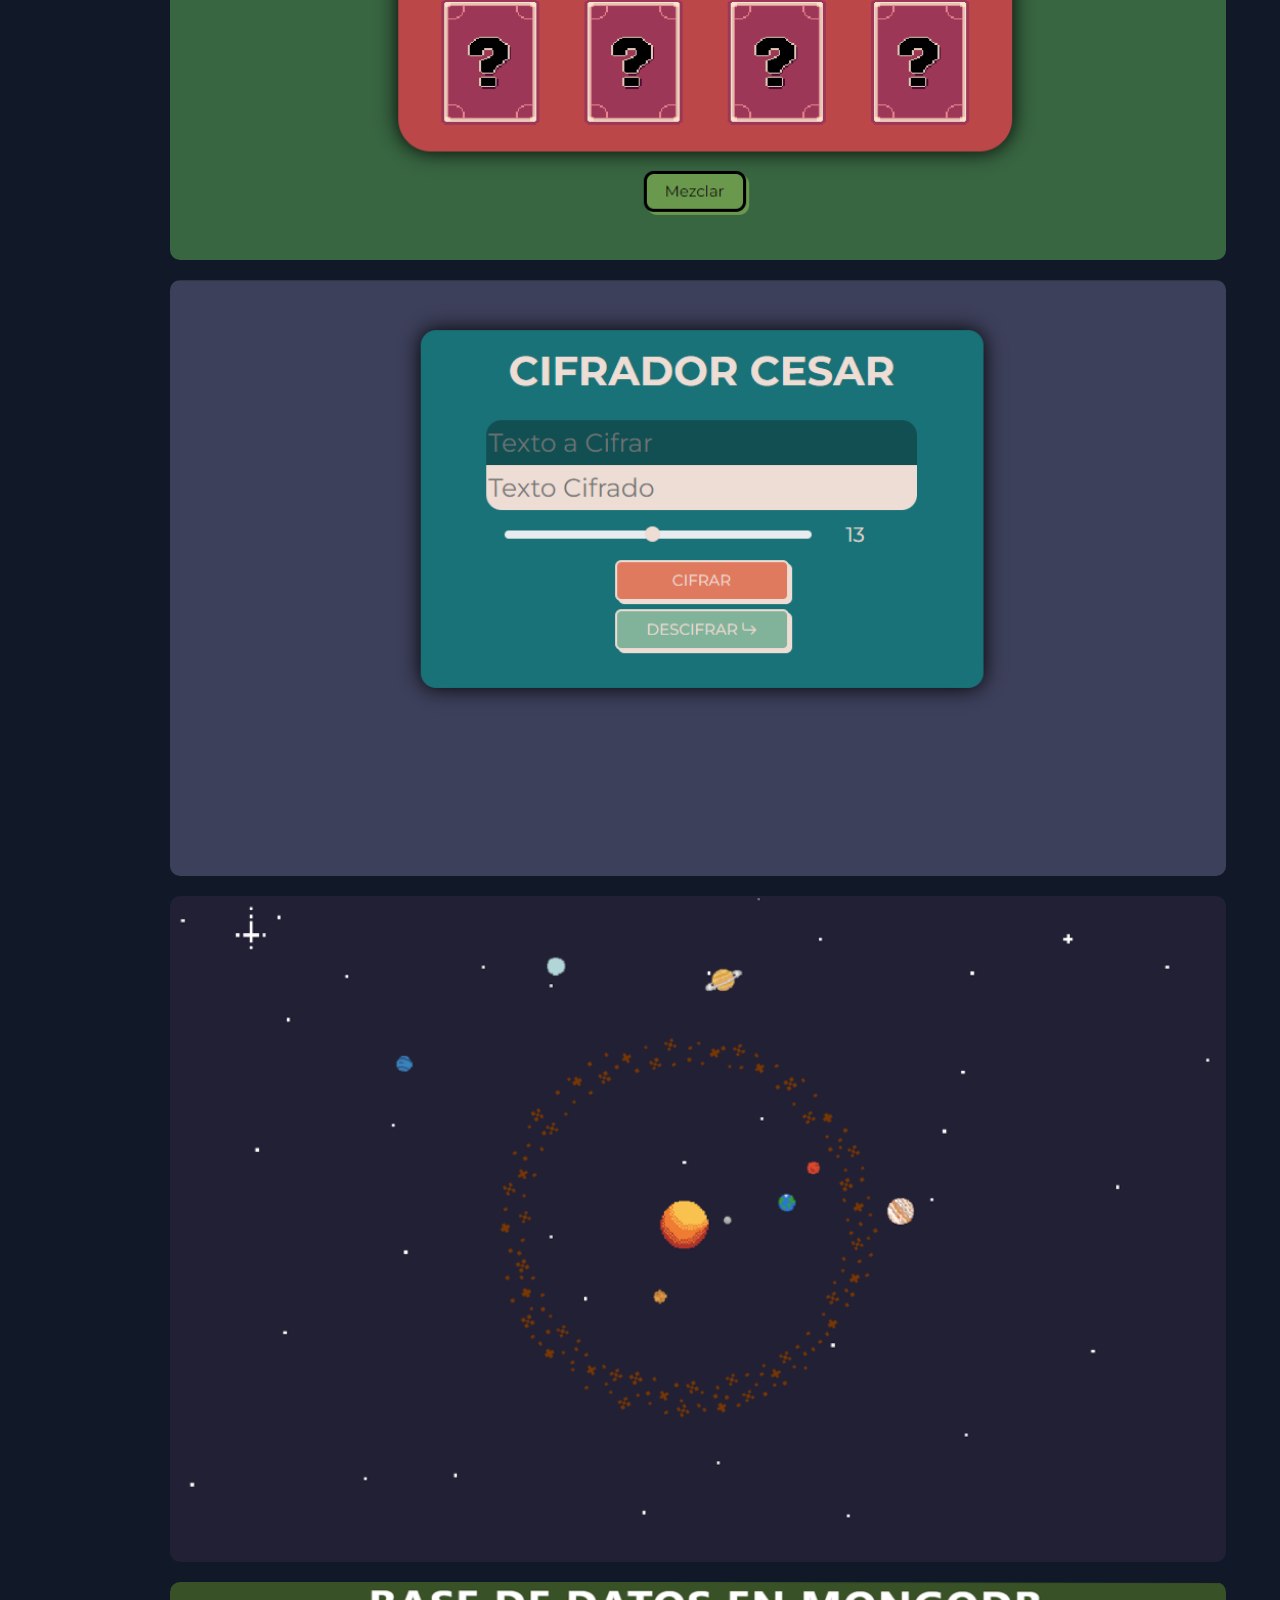
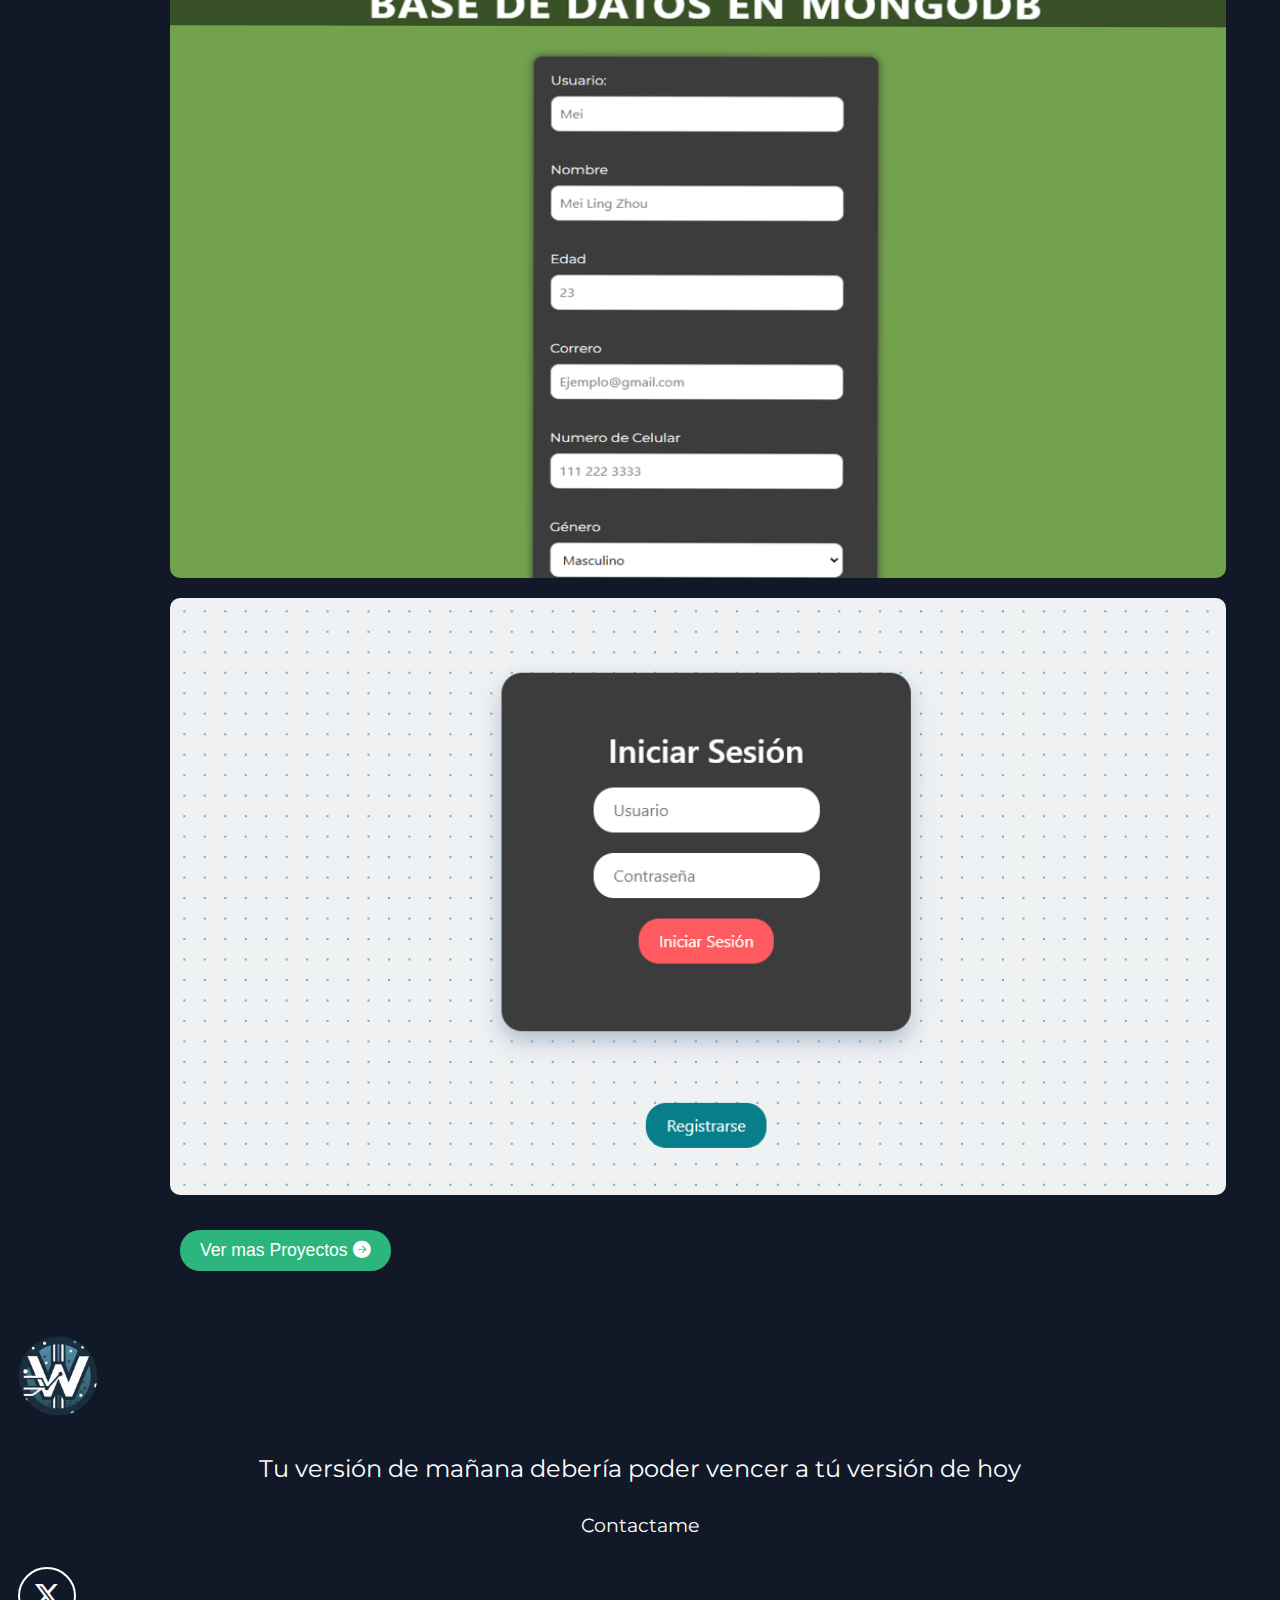
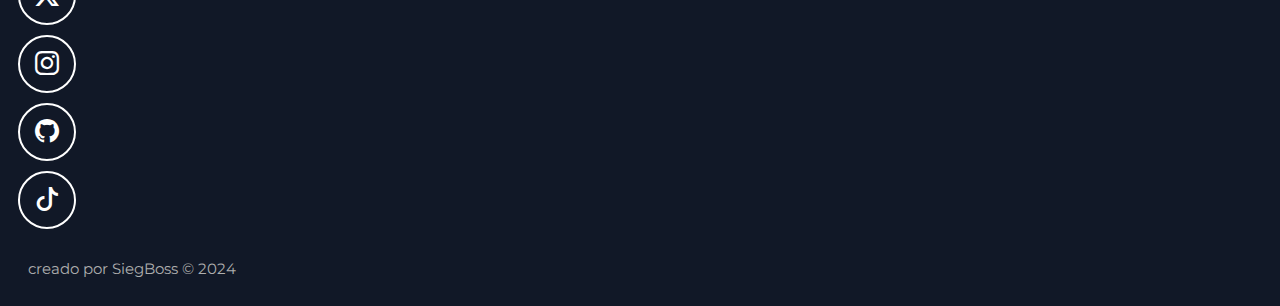
==== commit d0908f05: "update" ====
--- a/index.html
+++ b/index.html
@@ -110,7 +110,7 @@
                 Me apasiona el mundo digital y veo un futuroprometedor en la integración de la mecatrónica con latecnología de la información. 
                 Estoy constantemente en labúsqueda de adquirir nuevos conocimientos para aportarvalor a cualquier equipo en el que participe. 
                 Mi objetivo escrecer profesionalmente, adaptándome a las tendencias ymanteniéndome a la vanguardia en mi campo. Me fascinami carrera 
-                y la programación, y creo firmemente que ambasdisciplinas se complementan muy bien y tienen un granfuturo.
+                y la programación, y creo firmemente que ambasdisciplinas se complementan muy bien y tienen un gran futuro.
             </p>
         </div>
     </section>
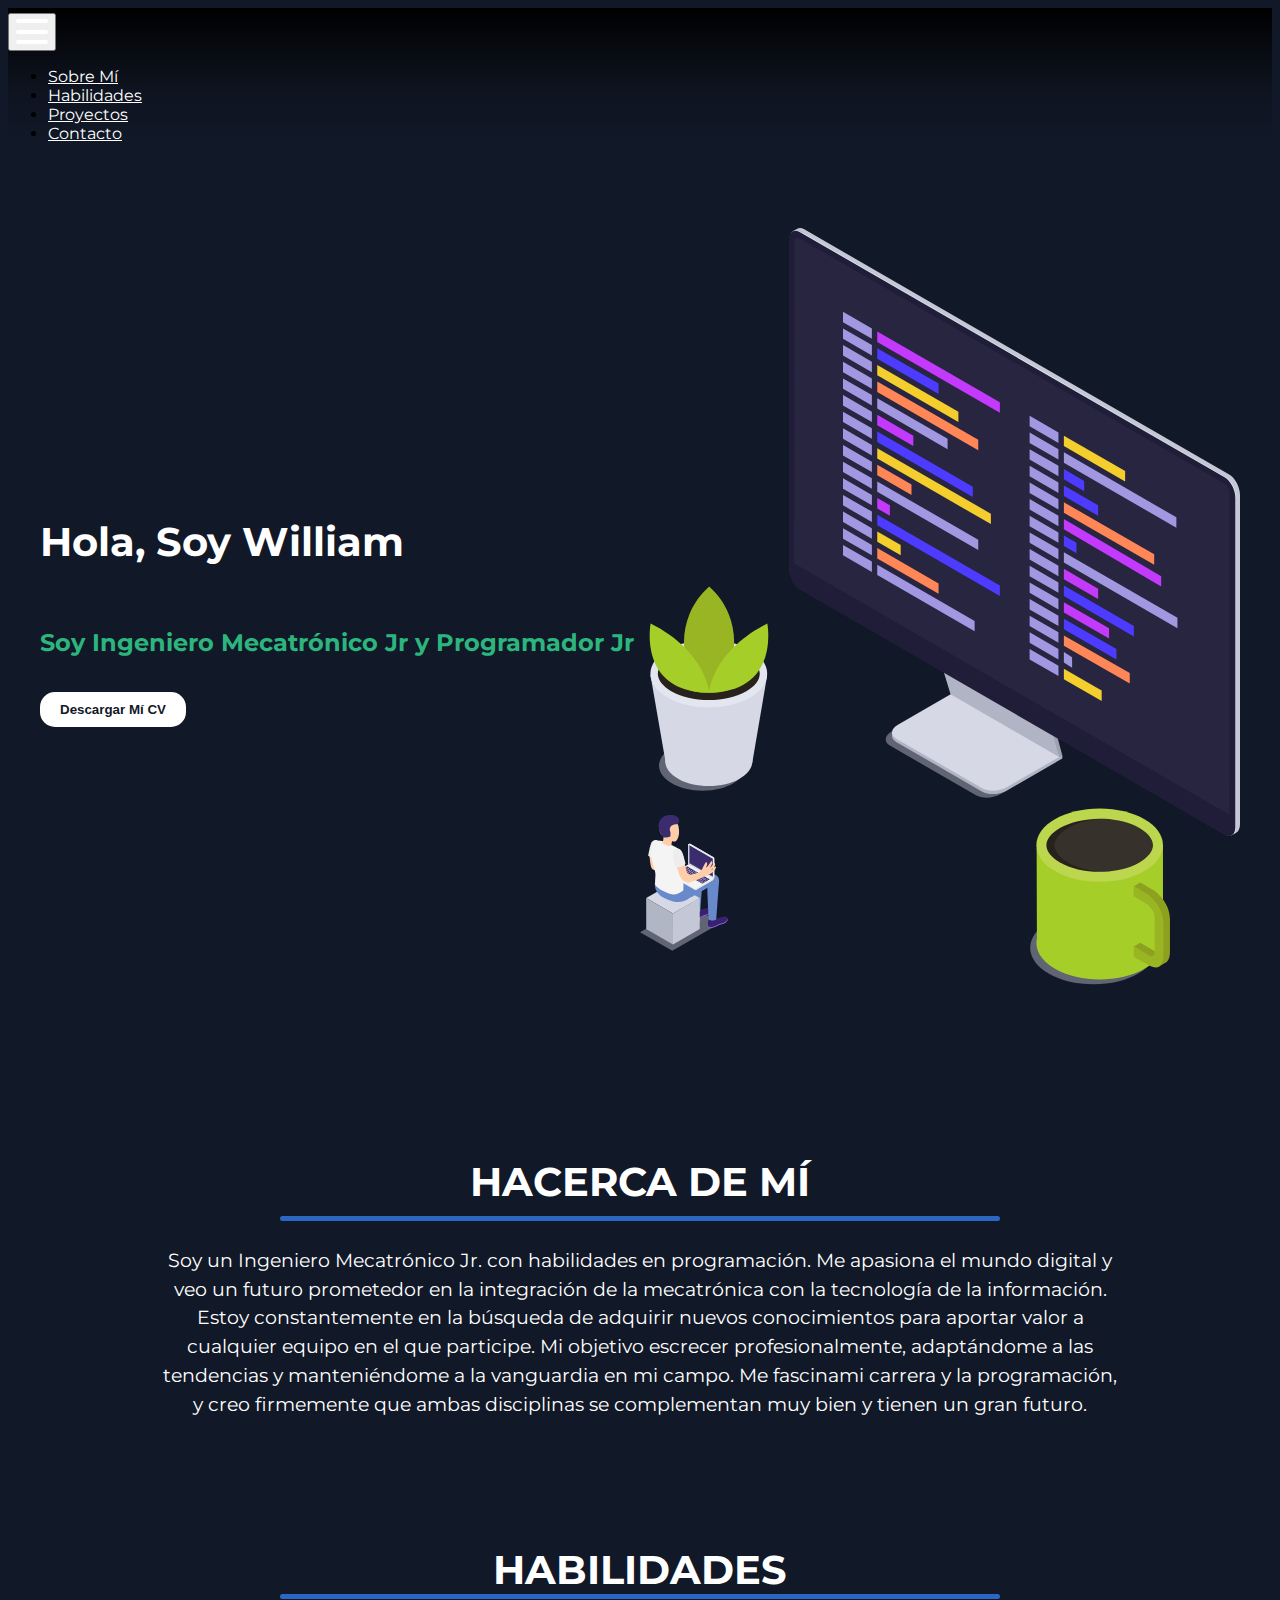
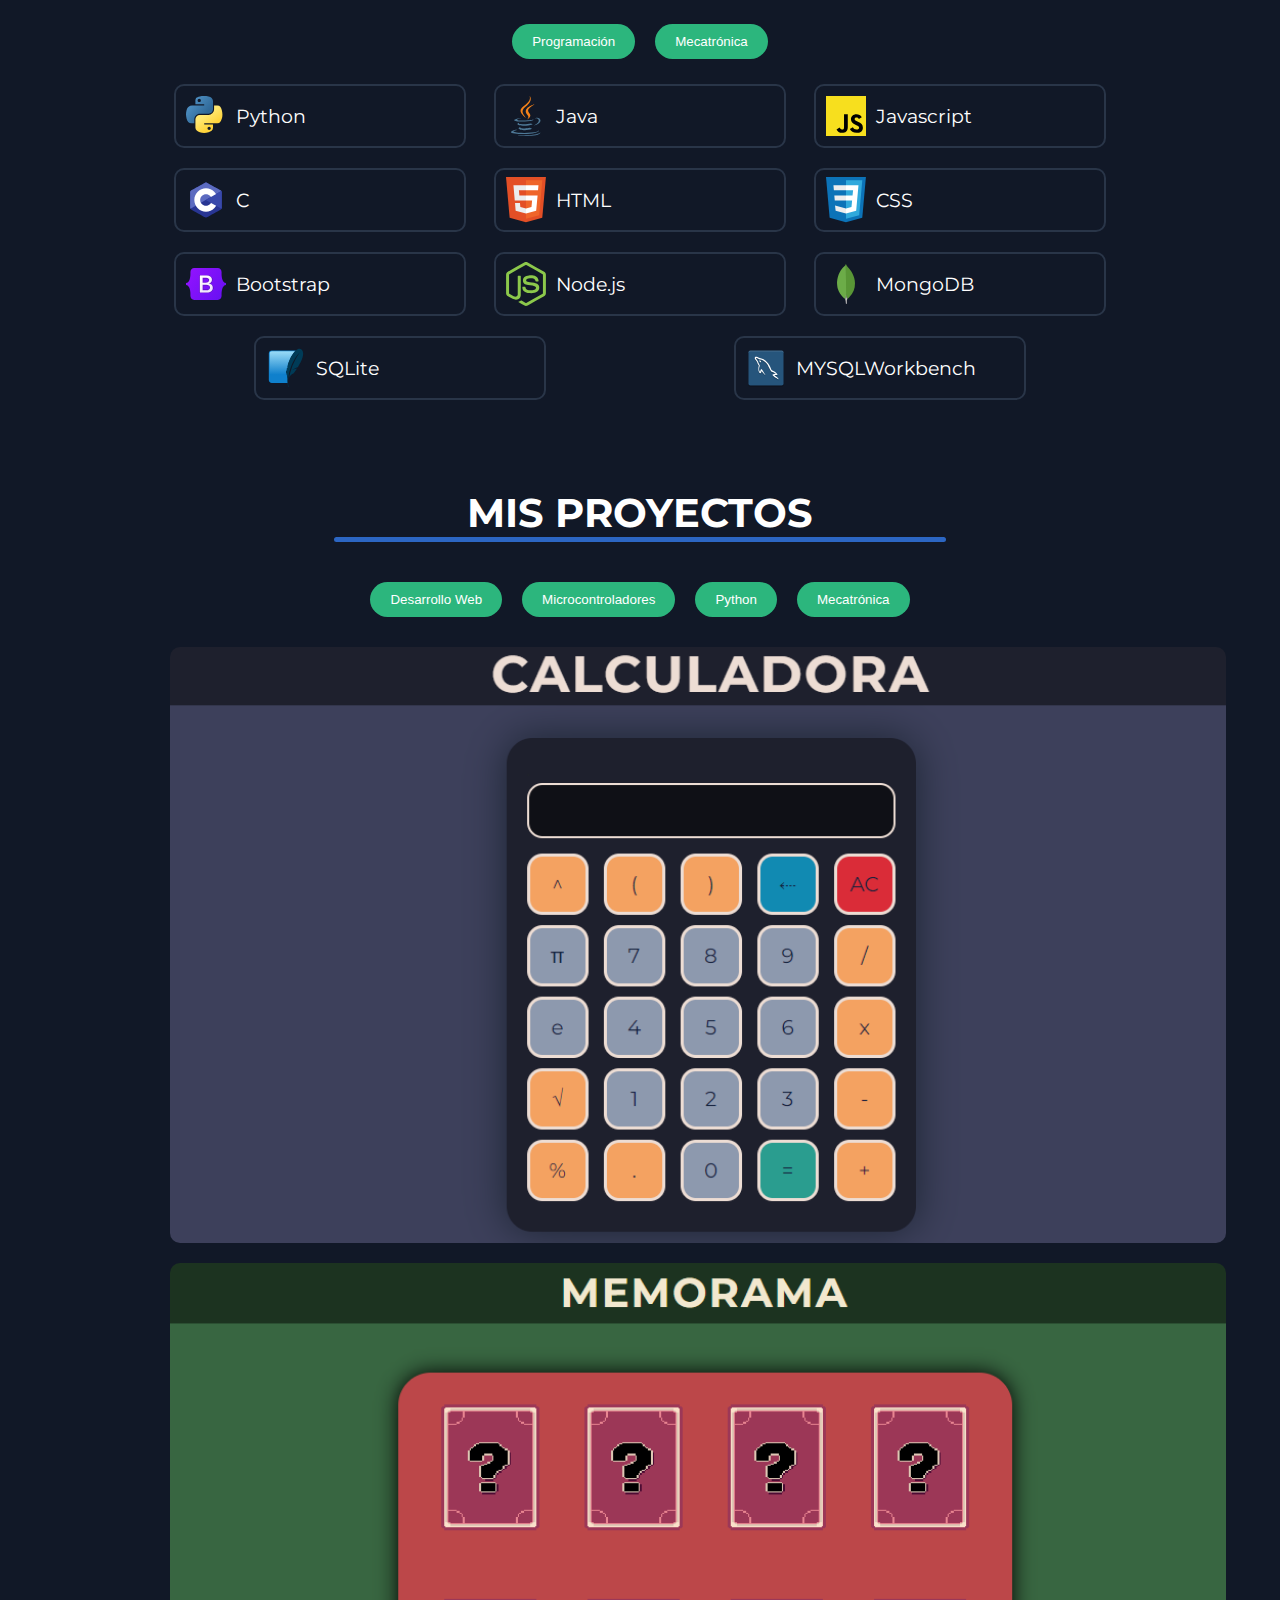
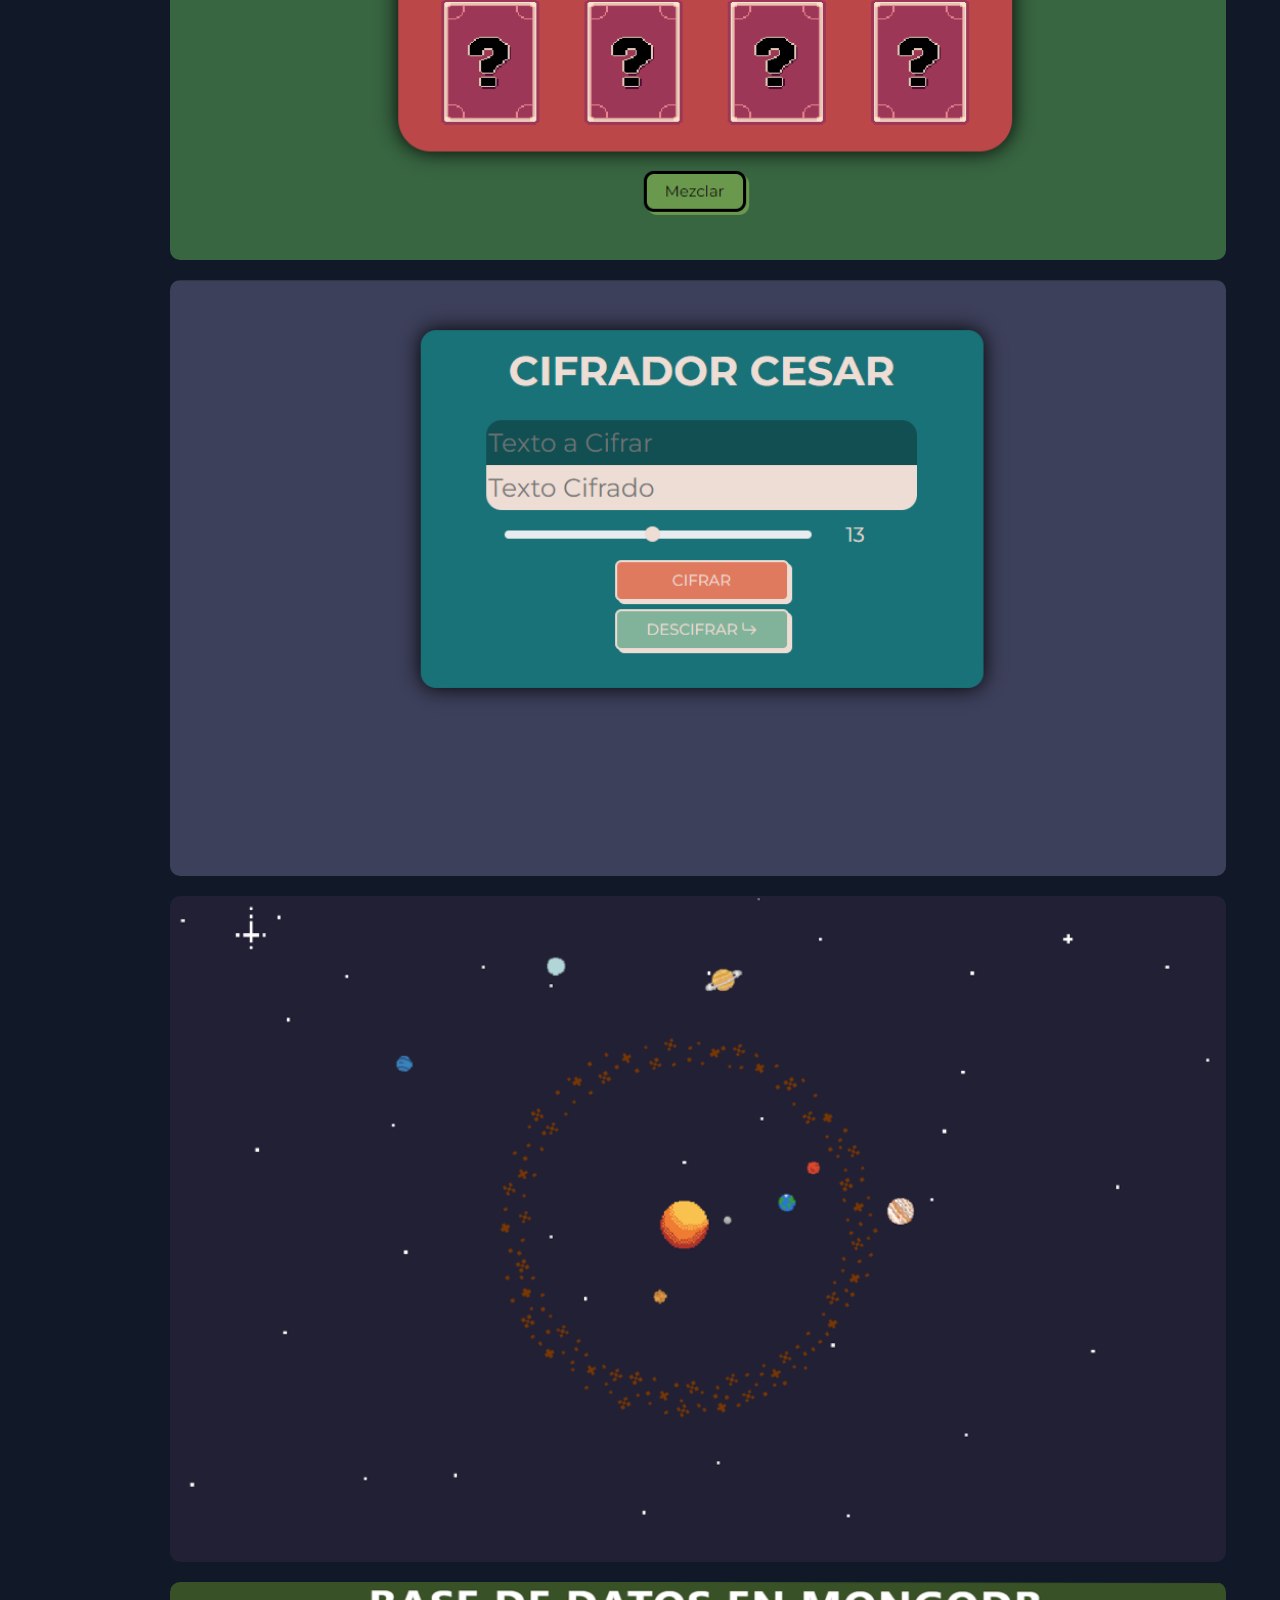
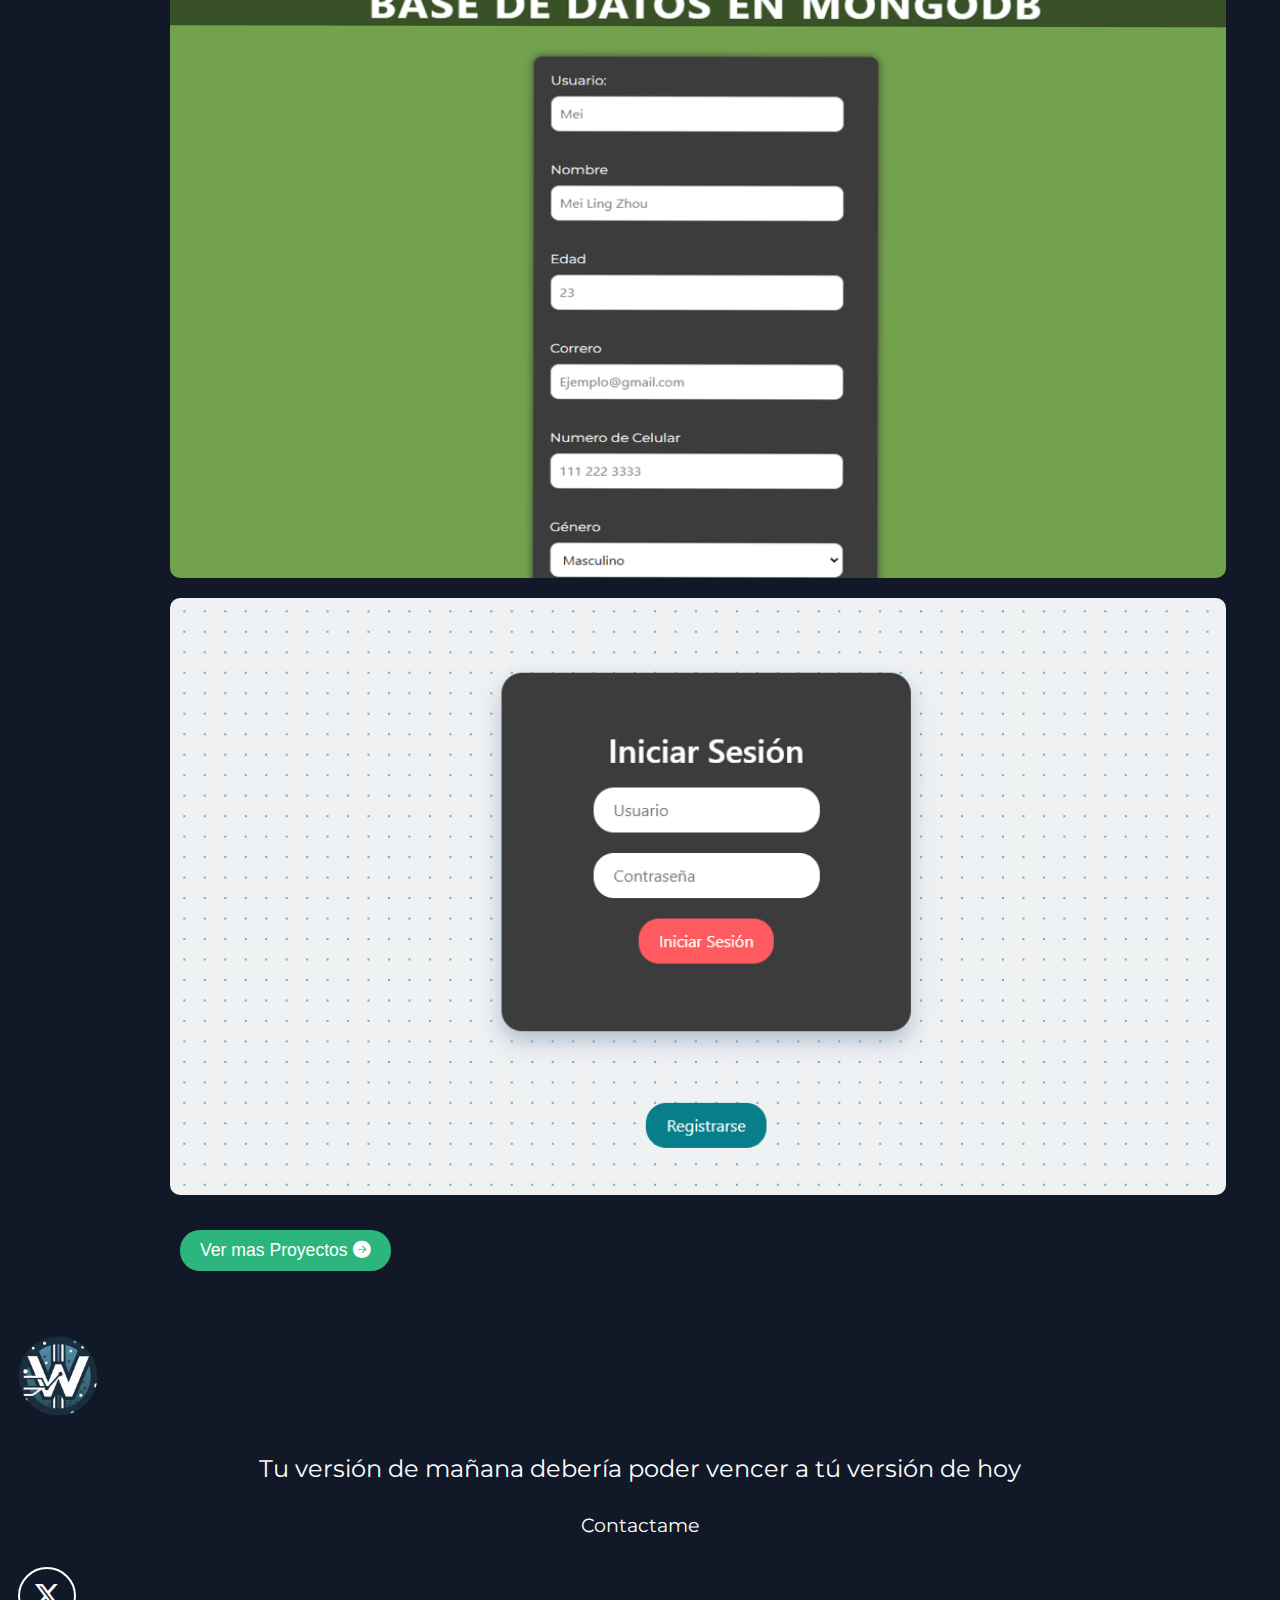
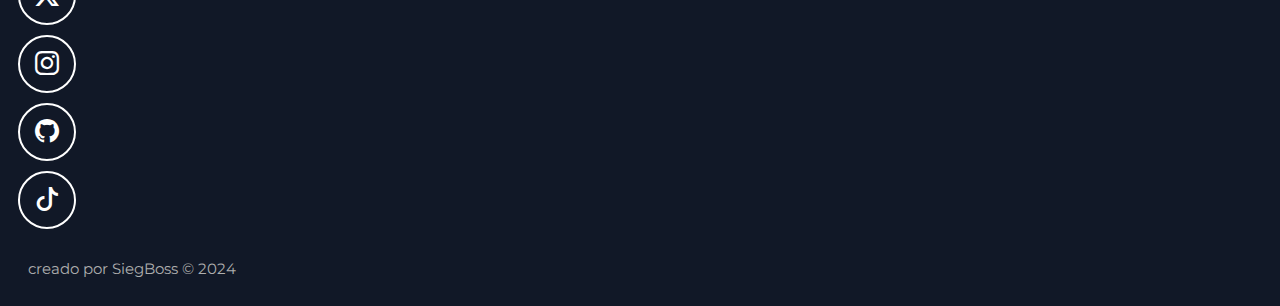
==== commit 792eb1f4: "Update index.html" ====
--- a/index.html
+++ b/index.html
@@ -106,11 +106,11 @@
         <div class="container">
             <h2 class="title">HACERCA DE MÍ</h2>
             <p class="text_section">
-                Soy un Ingeniero Mecatrónico Jr. con habilidades enprogramación. 
-                Me apasiona el mundo digital y veo un futuroprometedor en la integración de la mecatrónica con latecnología de la información. 
-                Estoy constantemente en labúsqueda de adquirir nuevos conocimientos para aportarvalor a cualquier equipo en el que participe. 
-                Mi objetivo escrecer profesionalmente, adaptándome a las tendencias ymanteniéndome a la vanguardia en mi campo. Me fascinami carrera 
-                y la programación, y creo firmemente que ambasdisciplinas se complementan muy bien y tienen un gran futuro.
+                Soy un Ingeniero Mecatrónico Jr. con habilidades en programación. 
+                Me apasiona el mundo digital y veo un futuro prometedor en la integración de la mecatrónica con la tecnología de la información. 
+                Estoy constantemente en la búsqueda de adquirir nuevos conocimientos para aportar valor a cualquier equipo en el que participe. 
+                Mi objetivo escrecer profesionalmente, adaptándome a las tendencias y manteniéndome a la vanguardia en mi campo. Me fascinami carrera 
+                y la programación, y creo firmemente que ambas disciplinas se complementan muy bien y tienen un gran futuro.
             </p>
         </div>
     </section>
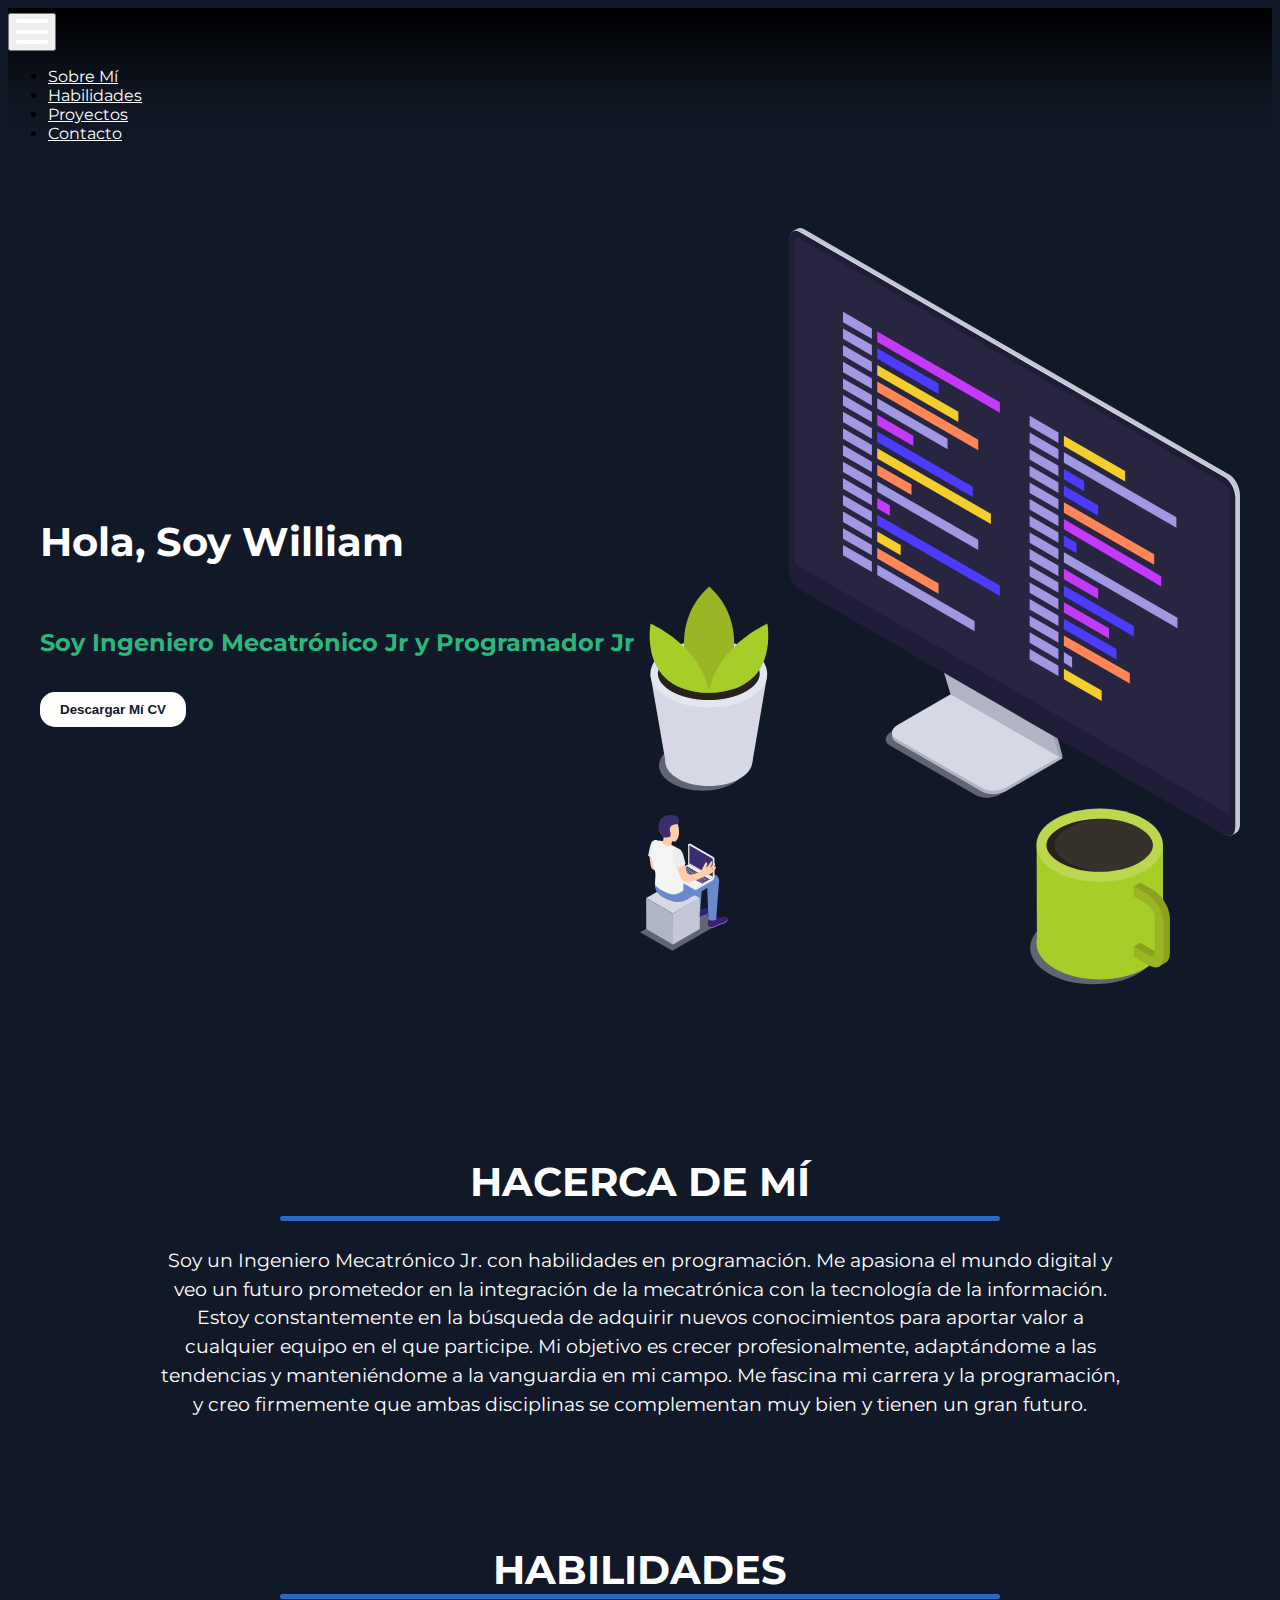
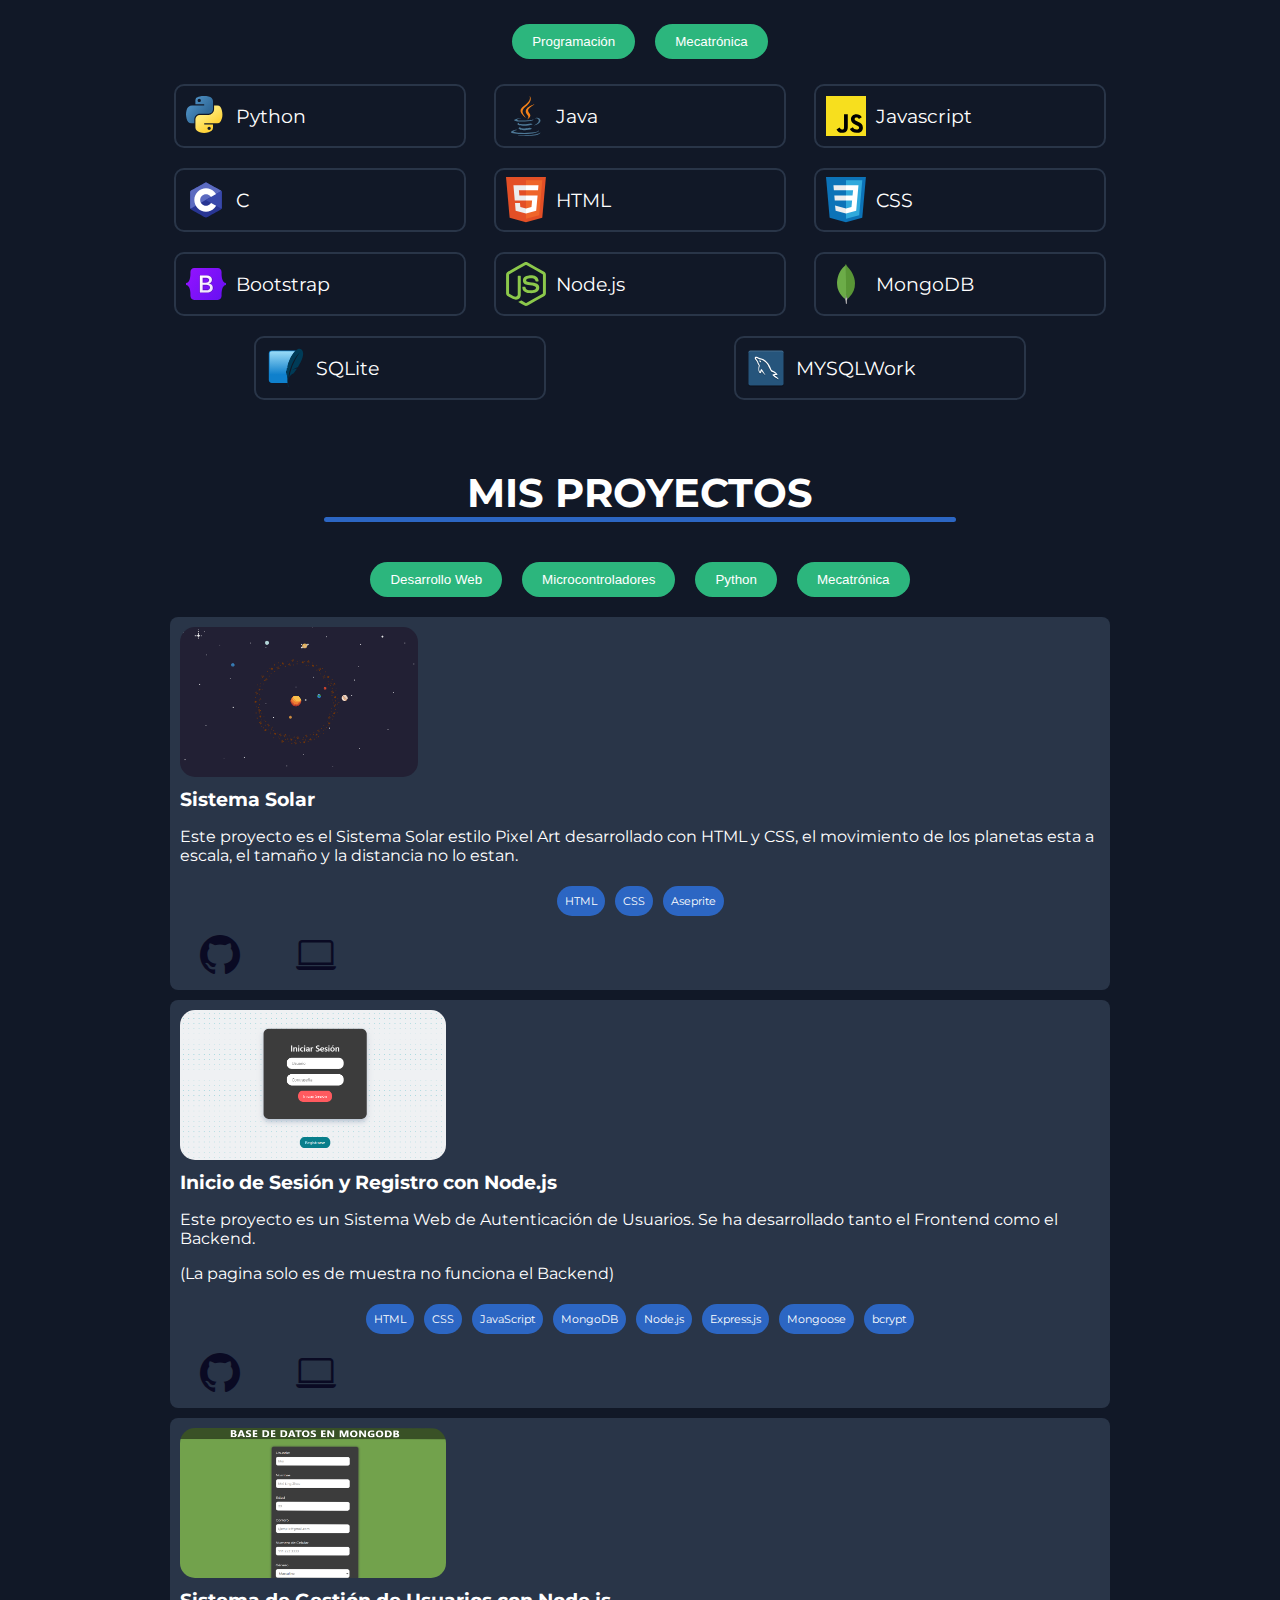
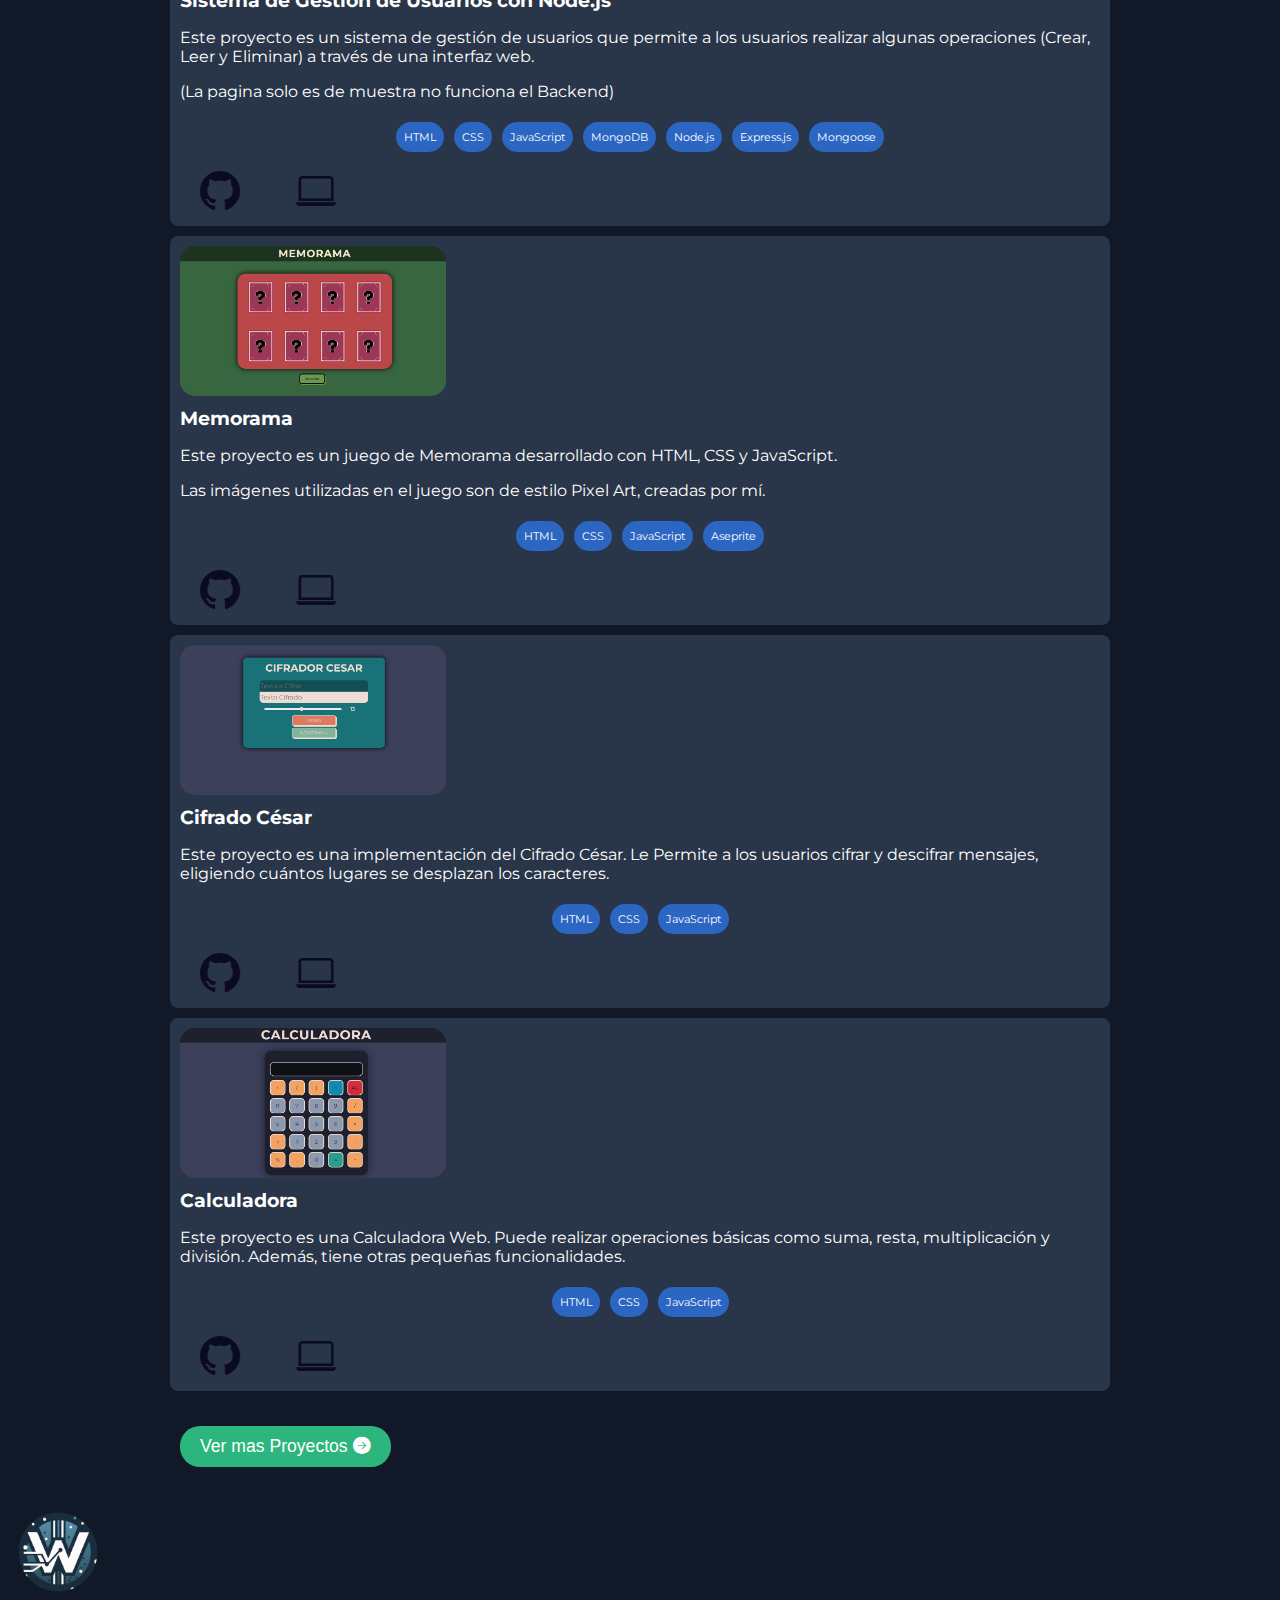
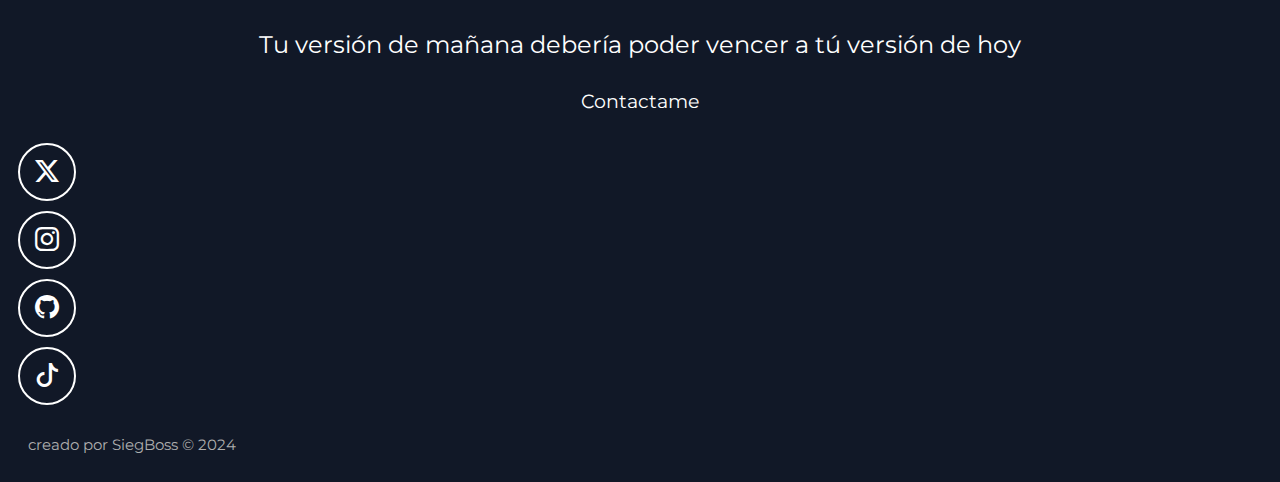
==== commit a47f04f6: "update" ====
--- a/index.html
+++ b/index.html
@@ -14,7 +14,8 @@
     <!--Icono | Icon-->
     <link rel="icon" type="image/x-icn" href="./images/round_willy_logo.png">
     <!-- Enlazar a Bootstrap | Link to Bootstrap -->
-    <link href="https://cdn.jsdelivr.net/npm/bootstrap@5.3.2/dist/css/bootstrap.min.css" rel="stylesheet" integrity="sha384-T3c6CoIi6uLrA9TneNEoa7RxnatzjcDSCmG1MXxSR1GAsXEV/Dwwykc2MPK8M2HN" crossorigin="anonymous">
+    <link href="https://cdn.jsdelivr.net/npm/bootstrap@5.3.2/dist/css/bootstrap.min.css" rel="stylesheet"
+        integrity="sha384-T3c6CoIi6uLrA9TneNEoa7RxnatzjcDSCmG1MXxSR1GAsXEV/Dwwykc2MPK8M2HN" crossorigin="anonymous">
     <link rel="stylesheet" href="https://cdn.jsdelivr.net/npm/bootstrap-icons@1.11.1/font/bootstrap-icons.css">
     <!-- Enlazar a CSS | Link to CSS -->
     <link rel="stylesheet" href="./style/index.css">
@@ -36,7 +37,8 @@
             <!-- navbar-toggler: BTP este es un botón que se muestra cuando el contenido de la barra de navegación está colapsado  -->
             <!-- data-bs-toggle="collapse" : BTP este atributo de datos se utiliza para controlar el comportamiento de colapso y expansión del contenido vinculado -->
             <!-- data-bs-target="#navbarTogglerDemo03":  BTP este atributo de datos se utiliza para vincular el botón de hamburguesa con el contenido que debe expandirse o colapsarse. -->
-            <button class="navbar-toggler" type="button" data-bs-toggle="collapse" data-bs-target="#navbarTogglerDemo03">
+            <button class="navbar-toggler" type="button" data-bs-toggle="collapse"
+                data-bs-target="#navbarTogglerDemo03">
                 <div class="custom_toggler_icon">
                     <span></span>
                     <span></span>
@@ -88,7 +90,8 @@
                 <h1>Hola, Soy William</h1>
                 <h2>Soy Ingeniero Mecatrónico Jr y Programador Jr</h2>
                 <button>
-                    <a href="./documents/William_Reyes_Curriculum_CV.pdf" download="Curriculum_CV" target="_blank" rel="noopener noreferrer">Descargar Mí CV</a>
+                    <a href="./documents/William_Reyes_Curriculum_CV.pdf" download="Curriculum_CV" target="_blank"
+                        rel="noopener noreferrer">Descargar Mí CV</a>
                 </button>
             </div>
             <div class="hero_right">
@@ -106,11 +109,15 @@
         <div class="container">
             <h2 class="title">HACERCA DE MÍ</h2>
             <p class="text_section">
-                Soy un Ingeniero Mecatrónico Jr. con habilidades en programación. 
-                Me apasiona el mundo digital y veo un futuro prometedor en la integración de la mecatrónica con la tecnología de la información. 
-                Estoy constantemente en la búsqueda de adquirir nuevos conocimientos para aportar valor a cualquier equipo en el que participe. 
-                Mi objetivo escrecer profesionalmente, adaptándome a las tendencias y manteniéndome a la vanguardia en mi campo. Me fascinami carrera 
-                y la programación, y creo firmemente que ambas disciplinas se complementan muy bien y tienen un gran futuro.
+                Soy un Ingeniero Mecatrónico Jr. con habilidades en programación.
+                Me apasiona el mundo digital y veo un futuro prometedor en la integración de la mecatrónica con la
+                tecnología de la información.
+                Estoy constantemente en la búsqueda de adquirir nuevos conocimientos para aportar valor a cualquier
+                equipo en el que participe.
+                Mi objetivo es crecer profesionalmente, adaptándome a las tendencias y manteniéndome a la vanguardia en
+                mi campo. Me fascina mi carrera
+                y la programación, y creo firmemente que ambas disciplinas se complementan muy bien y tienen un gran
+                futuro.
             </p>
         </div>
     </section>
@@ -176,7 +183,7 @@
                 </div>
                 <div class="skill">
                     <img src="./images/mysqlworkbench.svg" alt="Logo de Javascript">
-                    <span>MYSQLWorkbench</span>
+                    <span>MYSQLWork</span>
                 </div>
             </div>
 
@@ -243,17 +250,33 @@
                     <!-- col-md-6: BTP se utiliza para crear una columna que ocupa 6 espacios de cuadrícula cuando la ventana del navegador tiene un ancho mediano (md) o mayor. -->
                     <!-- col-lg-4: BTP se utiliza para crear una columna que ocupa 4 espacios de cuadrícula cuando la ventana del navegador tiene un ancho grande (lg) o mayor. -->
                     <div class="col-12 col-md-6 col-lg-4">
-                        <div class="projects">
-                            <img src="./images/html_css_javascript_calculator.png" alt="Proyecto 1">
-                            <div class="overlay">
-                                <p>Calculadora Basica</p>
-                                <div class="container-icons">
-                                    <a href="https://github.com/SiegBoss/HTML_CSS_JavaScript_Calculator" target="_blank" rel="noopener noreferrer">
-                                        <!-- bi bi-github: BTP que crea un icono de GitHub. -->
-                                        <i class="bi bi-github"></i>
-                                    </a>
-                                    <a href="https://siegboss.github.io/HTML_CSS_JavaScript_Calculator/" target="_blank" rel="noopener noreferrer">
-                                        <!-- bi bi-laptop: BTP crea un icono de computadora portátil. -->
+                        <div class="projects_container">
+                            <div class="project">
+                                <div class="image_placeholder">
+                                    <img src="./images/html_css_solar_system.png" alt="Project Image">
+                                </div>
+                                <div class="title_projects">Sistema Solar</div>
+                                <div class="text_projects">
+                                    <p>
+                                        Este proyecto es el Sistema Solar estilo Pixel Art desarrollado con HTML y CSS,
+                                        el movimiento de
+                                        los planetas esta a escala, el tamaño y la distancia no lo estan.
+                                    </p>
+                                </div>
+                                <div class="skills_projects">
+                                    <p>HTML</p>
+                                    <p>CSS</p>
+                                    <p>Aseprite</p>
+                                </div>
+                                <div class="project_links">
+                                    <a href="https://github.com/SiegBoss/HTML_and_CSS_Solar_System" target="_blank"
+                                        rel="noopener noreferrer">
+                                        <!-- bi bi-github: BTP se utiliza para crear un icono de GitHub. -->
+                                        <i class="bi bi-github"></i>
+                                    </a>
+                                    <a href="https://siegboss.github.io/HTML_and_CSS_Solar_System/" target="_blank"
+                                        rel="noopener noreferrer">
+                                        <!-- bi bi-laptop: BTP se utiliza para crear un icono de Laptop. -->
                                         <i class="bi bi-laptop"></i>
                                     </a>
                                 </div>
@@ -263,11 +286,109 @@
 
                     <!-- 2 -->
                     <div class="col-12 col-md-6 col-lg-4">
-                        <div class="projects">
-                            <img src="./images/html_css_javascript_card_game.png" alt="Proyecto 1">
-                            <div class="overlay">
-                                <p>Memorama</p>
-                                <div class="container-icons">
+                        <div class="projects_container">
+                            <div class="project">
+                                <div class="image_placeholder">
+                                    <img src="./images/html_css_javascript_login_and_register.png" alt="Project Image">
+                                </div>
+                                <div class="title_projects">Inicio de Sesión y Registro con Node.js</div>
+                                <div class="text_projects">
+                                    <p>
+                                        Este proyecto es un Sistema Web de Autenticación de Usuarios.
+                                        Se ha desarrollado tanto el Frontend como el Backend.
+                                    </p>
+                                    <p>
+                                        (La pagina solo es de muestra no funciona el Backend)
+                                    </p>
+                                </div>
+                                <div class="skills_projects">
+                                    <p>HTML</p>
+                                    <p>CSS</p>
+                                    <p>JavaScript</p>
+                                    <p>MongoDB</p>
+                                    <p>Node.js</p>
+                                    <p>Express.js</p>
+                                    <p>Mongoose</p>
+                                    <p>bcrypt</p>
+                                </div>
+                                <div class="project_links">
+                                    <a href="https://github.com/SiegBoss/HTML_CSS_JavaScript_Login_and_Register"
+                                        target="_blank" rel="noopener noreferrer">
+                                        <i class="bi bi-github"></i>
+                                    </a>
+                                    <a href="./pages/login_and_register/login_and_register.html" target="_blank"
+                                        rel="noopener noreferrer">
+                                        <i class="bi bi-laptop"></i>
+                                    </a>
+                                </div>
+                            </div>
+                        </div>
+                    </div>
+
+                    <!-- 3 -->
+                    <div class="col-12 col-md-6 col-lg-4">
+                        <div class="projects_container">
+                            <div class="project">
+                                <div class="image_placeholder">
+                                    <img src="./images/html_css_javascript_mongodb.png" alt="Project Image">
+                                </div>
+                                <div class="title_projects">Sistema de Gestión de Usuarios con Node.js</div>
+                                <div class="text_projects">
+                                    <p>
+                                        Este proyecto es un sistema de gestión de usuarios que permite a
+                                        los usuarios realizar algunas operaciones (Crear, Leer y Eliminar) a través de
+                                        una interfaz web.
+                                    </p>
+                                    <p>
+                                        (La pagina solo es de muestra no funciona el Backend)
+                                    </p>
+                                </div>
+                                <div class="skills_projects">
+                                    <p>HTML</p>
+                                    <p>CSS</p>
+                                    <p>JavaScript</p>
+                                    <p>MongoDB</p>
+                                    <p>Node.js</p>
+                                    <p>Express.js</p>
+                                    <p>Mongoose</p>
+                                </div>
+                                <div class="project_links">
+                                    <a href="https://github.com/SiegBoss/HTML_CSS_JavaScript_MongoDB" target="_blank"
+                                        rel="noopener noreferrer">
+                                        <i class="bi bi-github"></i>
+                                    </a>
+                                    <a href="./pages/base_datos_mongodb/base_datos_mongodb.html" target="_blank"
+                                        rel="noopener noreferrer">
+                                        <i class="bi bi-laptop"></i>
+                                    </a>
+                                </div>
+                            </div>
+                        </div>
+                    </div>
+
+                    <!-- 4 -->
+                    <div class="col-12 col-md-6 col-lg-4">
+                        <div class="projects_container">
+                            <div class="project">
+                                <div class="image_placeholder">
+                                    <img src="./images/html_css_javascript_card_game.png" alt="Project Image">
+                                </div>
+                                <div class="title_projects">Memorama</div>
+                                <div class="text_projects">
+                                    <p>
+                                        Este proyecto es un juego de Memorama desarrollado con HTML, CSS y JavaScript.
+                                    </p>
+                                    <p>
+                                        Las imágenes utilizadas en el juego son de estilo Pixel Art, creadas por mí.
+                                    </p>
+                                </div>
+                                <div class="skills_projects">
+                                    <p>HTML</p>
+                                    <p>CSS</p>
+                                    <p>JavaScript</p>
+                                    <p>Aseprite</p>
+                                </div>
+                                <div class="project_links">
                                     <a href="https://github.com/SiegBoss/HTML_CSS_JavaScript_Card_Game" target="_blank"
                                         rel="noopener noreferrer">
                                         <i class="bi bi-github"></i>
@@ -281,13 +402,27 @@
                         </div>
                     </div>
 
-                    <!-- 3 -->
-                    <div class="col-12 col-md-6 col-lg-4">
-                        <div class="projects">
-                            <img src="./images/html_css_javascript_caesar_cipher.png" alt="Proyecto 1">
-                            <div class="overlay">
-                                <p>Cifrado César</p>
-                                <div class="container-icons">
+                    <!-- 5 -->
+                    <div class="col-12 col-md-6 col-lg-4">
+                        <div class="projects_container">
+                            <div class="project">
+                                <div class="image_placeholder">
+                                    <img src="./images/html_css_javascript_caesar_cipher.png" alt="Project Image">
+                                </div>
+                                <div class="title_projects">Cifrado César</div>
+                                <div class="text_projects">
+                                    <p>
+                                        Este proyecto es una implementación del Cifrado César.
+                                        Le Permite a los usuarios cifrar y descifrar mensajes, eligiendo cuántos lugares
+                                        se desplazan los caracteres.
+                                    </p>
+                                </div>
+                                <div class="skills_projects">
+                                    <p>HTML</p>
+                                    <p>CSS</p>
+                                    <p>JavaScript</p>
+                                </div>
+                                <div class="project_links">
                                     <a href="https://github.com/SiegBoss/HTML_CSS_JavaScript_Caesar_Cipher"
                                         target="_blank" rel="noopener noreferrer">
                                         <i class="bi bi-github"></i>
@@ -301,58 +436,33 @@
                         </div>
                     </div>
 
-                    <!-- 4 -->
-                    <div class="col-12 col-md-6 col-lg-4">
-                        <div class="projects">
-                            <img src="./images/html_css_solar_system.png" alt="Proyecto 1">
-                            <div class="overlay">
-                                <p>Sistema Solar</p>
-                                <div class="container-icons">
-                                    <a href="https://github.com/SiegBoss/HTML_and_CSS_Solar_System" target="_blank"
-                                        rel="noopener noreferrer">
-                                        <i class="bi bi-github"></i>
-                                    </a>
-                                    <a href="https://siegboss.github.io/HTML_and_CSS_Solar_System/" target="_blank"
-                                        rel="noopener noreferrer">
-                                        <i class="bi bi-laptop"></i>
-                                    </a>
-                                </div>
-                            </div>
-                        </div>
-                    </div>
-
-                    <!-- 5 -->
-                    <div class="col-12 col-md-6 col-lg-4">
-                        <div class="projects">
-                            <img src="./images/html_css_javascript_mongodb.png" alt="Proyecto 1">
-                            <div class="overlay">
-                                <p>Bases de Datos con Node JS </p>
-                                <div class="container-icons">
-                                    <a href="https://github.com/SiegBoss/HTML_CSS_JavaScript_MongoDB" target="_blank"
-                                        rel="noopener noreferrer">
-                                        <i class="bi bi-github"></i>
-                                    </a>
-                                    <a href="./pages/base_datos_mongodb/base_datos_mongodb.html" target="_blank"
-                                        rel="noopener noreferrer">
-                                        <i class="bi bi-laptop"></i>
-                                    </a>
-                                </div>
-                            </div>
-                        </div>
-                    </div>
-
                     <!-- 6 -->
                     <div class="col-12 col-md-6 col-lg-4">
-                        <div class="projects">
-                            <img src="./images/html_css_javascript_login_and_register.png" alt="Proyecto 1">
-                            <div class="overlay">
-                                <p>Inciar Sesión y Registrarse con Node JS</p>
-                                <div class="container-icons">
-                                    <a href="https://github.com/SiegBoss/HTML_CSS_JavaScript_Login_and_Register"
-                                        target="_blank" rel="noopener noreferrer">
-                                        <i class="bi bi-github"></i>
-                                    </a>
-                                    <a href="./pages/login_and_register/login_and_register.html" target="_blank" rel="noopener noreferrer">
+                        <div class="projects_container">
+                            <div class="project">
+                                <div class="image_placeholder">
+                                    <img src="./images/html_css_javascript_calculator.png" alt="Project Image">
+                                </div>
+                                <div class="title_projects">Calculadora</div>
+                                <div class="text_projects">
+                                    <p>
+                                        Este proyecto es una Calculadora Web.
+                                        Puede realizar operaciones básicas como suma, resta, multiplicación y división.
+                                        Además, tiene otras pequeñas funcionalidades.
+                                    </p>
+                                </div>
+                                <div class="skills_projects">
+                                    <p>HTML</p>
+                                    <p>CSS</p>
+                                    <p>JavaScript</p>
+                                </div>
+                                <div class="project_links">
+                                    <a href="https://github.com/SiegBoss/HTML_CSS_JavaScript_Calculator" target="_blank"
+                                        rel="noopener noreferrer">
+                                        <i class="bi bi-github"></i>
+                                    </a>
+                                    <a href="https://siegboss.github.io/HTML_CSS_JavaScript_Calculator/" target="_blank"
+                                        rel="noopener noreferrer">
                                         <i class="bi bi-laptop"></i>
                                     </a>
                                 </div>
@@ -364,12 +474,113 @@
                 <!--Microcontroladores-->
                 <div class="microcontrollers_projects row">
                     <!-- 1 -->
-                    <div class=" col-12 col-md-6 col-lg-4">
-                        <div class="projects">
-                            <img src="./images/diagram_reading_storage_temperature.png" alt="Proyecto 2">
-                            <div class="overlay">
-                                <p>Lectura de una Memoria EEPROM</p>
-                                <div class="container-icons">
+                    <div class="col-12 col-md-6 col-lg-4">
+                        <div class="projects_container">
+                            <div class="project">
+                                <div class="image_placeholder">
+                                    <img src="./images/diagram_password.png" alt="Project Image">
+                                </div>
+                                <div class="title_projects">Contraseña con Teclado Matricial</div>
+                                <div class="text_projects">
+                                    <p>
+                                        El usuario debe ingresar una contraseña para que el motor pueda moverse, lo que
+                                        simularía la apertura de una puerta. La contraseña se puede cambiar por otra si
+                                        el usuario lo desea.
+                                    </p>
+                                </div>
+                                <div class="skills_projects">
+                                    <p>C</p>
+                                    <p>Proteus 11</p>
+                                </div>
+                                <div class="project_links">
+                                    <a href="https://github.com/SiegBoss/PIC_Password" target="_blank"
+                                        rel="noopener noreferrer">
+                                        <i class="bi bi-github"></i>
+                                    </a>
+                                </div>
+                            </div>
+                        </div>
+                    </div>
+
+                    <!-- 2 -->
+                    <div class="col-12 col-md-6 col-lg-4">
+                        <div class="projects_container">
+                            <div class="project">
+                                <div class="image_placeholder">
+                                    <img src="./images/diagram_digital_clock.png" alt="Project Image">
+                                </div>
+                                <div class="title_projects">Reloj Digital</div>
+                                <div class="text_projects">
+                                    <p>
+                                        Este proyecto es un Reloj Digital,
+                                        el Reloj se muestra en una pantalla LCD y se puede modificar tanto las horas,
+                                        minutos y segundos.
+                                    </p>
+                                </div>
+                                <div class="skills_projects">
+                                    <p>C</p>
+                                    <p>Proteus 11</p>
+                                </div>
+                                <div class="project_links">
+                                    <a href="https://github.com/SiegBoss/PIC_Digital_Clock" target="_blank"
+                                        rel="noopener noreferrer">
+                                        <i class="bi bi-github"></i>
+                                    </a>
+                                </div>
+                            </div>
+                        </div>
+                    </div>
+
+                    <!-- 3 -->
+                    <div class="col-12 col-md-6 col-lg-4">
+                        <div class="projects_container">
+                            <div class="project">
+                                <div class="image_placeholder">
+                                    <img src="./images/diagram_servomotor_matrix_keyboard.png" alt="Project Image">
+                                </div>
+                                <div class="title_projects">Control de los Grados de un Servomotor</div>
+                                <div class="text_projects">
+                                    <p>
+                                        Este proyecto controla los grados
+                                        de un Servomotor utilizando un teclado matricial. Los grados del servomotor se
+                                        muestran en una pantalla LCD.
+                                    </p>
+                                </div>
+                                <div class="skills_projects">
+                                    <p>C</p>
+                                    <p>Proteus 11</p>
+                                </div>
+                                <div class="project_links">
+                                    <a href="https://github.com/SiegBoss/PIC_Servomotor_Matrix_Keyboard" target="_blank"
+                                        rel="noopener noreferrer">
+                                        <i class="bi bi-github"></i>
+                                    </a>
+                                </div>
+                            </div>
+                        </div>
+                    </div>
+
+                    <!-- 4 -->
+                    <div class="col-12 col-md-6 col-lg-4">
+                        <div class="projects_container">
+                            <div class="project">
+                                <div class="image_placeholder">
+                                    <img src="./images/diagram_reading_storage_temperature.png" alt="Project Image">
+                                </div>
+                                <div class="title_projects">Escritura y Lectura de una Memoria EEPROM</div>
+                                <div class="text_projects">
+                                    <p>
+                                        Este proyecto controla una memoria
+                                        que almacena datos. El tiempo de almacenamiento se puede ajustar de 1 a 60
+                                        segundos. Mediante RS-232 se puede configurar el tiempo o mostrar los datos
+                                        almacenados.
+                                    </p>
+                                </div>
+                                <div class="skills_projects">
+                                    <p>C</p>
+                                    <p>Proteus 11</p>
+                                </div>
+                                <div class="project_links">
                                     <a href="https://github.com/SiegBoss/PIC_Reading_Storage_Temperature"
                                         target="_blank" rel="noopener noreferrer">
                                         <i class="bi bi-github"></i>
@@ -379,45 +590,26 @@
                         </div>
                     </div>
 
-                    <!-- 2 -->
-                    <div class=" col-12 col-md-6 col-lg-4">
-                        <div class="projects">
-                            <img src="./images/diagram_digital_clock.png" alt="Proyecto 4">
-                            <div class="overlay">
-                                <p>Reloj Digital</p>
-                                <div class="container-icons">
-                                    <a href="https://github.com/SiegBoss/PIC_Digital_Clock" target="_blank"
-                                        rel="noopener noreferrer">
-                                        <i class="bi bi-github"></i>
-                                    </a>
-                                </div>
-                            </div>
-                        </div>
-                    </div>
-
-                    <!-- 3 -->
-                    <div class=" col-12 col-md-6 col-lg-4">
-                        <div class="projects">
-                            <img src="./images/diagram_servomotor_matrix_keyboard.png" alt="Proyecto 3">
-                            <div class="overlay">
-                                <p>Control de un Servomotor</p>
-                                <div class="container-icons">
-                                    <a href="https://github.com/SiegBoss/PIC_Servomotor_Matrix_Keyboard" target="_blank"
-                                        rel="noopener noreferrer">
-                                        <i class="bi bi-github"></i>
-                                    </a>
-                                </div>
-                            </div>
-                        </div>
-                    </div>
-
-                    <!-- 4 -->
-                    <div class=" col-12 col-md-6 col-lg-4">
-                        <div class="projects">
-                            <img src="./images/diagram_dc_motor_control_rs232.png" alt="Proyecto 5">
-                            <div class="overlay">
-                                <p>Comunicación <br> RS-232 </p>
-                                <div class="container-icons">
+                    <!-- 5 -->
+                    <div class="col-12 col-md-6 col-lg-4">
+                        <div class="projects_container">
+                            <div class="project">
+                                <div class="image_placeholder">
+                                    <img src="./images/diagram_dc_motor_control_rs232.png" alt="Project Image">
+                                </div>
+                                <div class="title_projects">Comunicación RS-232 </div>
+                                <div class="text_projects">
+                                    <p>
+                                        Este proyecto controla la velocidad
+                                        de un motor DC mediante la comunicación RS-232 y también se muestra la
+                                        información en una LCD.
+                                    </p>
+                                </div>
+                                <div class="skills_projects">
+                                    <p>C</p>
+                                    <p>Proteus 11</p>
+                                </div>
+                                <div class="project_links">
                                     <a href="https://github.com/SiegBoss/PIC_DC_Motor_Control_RS232" target="_blank"
                                         rel="noopener noreferrer">
                                         <i class="bi bi-github"></i>
@@ -427,29 +619,25 @@
                         </div>
                     </div>
 
-                    <!-- 5 -->
-                    <div class=" col-12 col-md-6 col-lg-4">
-                        <div class="projects">
-                            <img src="./images/diagram_password.png" alt="Proyecto 6">
-                            <div class="overlay">
-                                <p>Sistema de Seguridad</p>
-                                <div class="container-icons">
-                                    <a href="https://github.com/SiegBoss/PIC_Password" target="_blank"
-                                        rel="noopener noreferrer">
-                                        <i class="bi bi-github"></i>
-                                    </a>
-                                </div>
-                            </div>
-                        </div>
-                    </div>
-
                     <!-- 6 -->
-                    <div class=" col-12 col-md-6 col-lg-4">
-                        <div class="projects">
-                            <img src="./images/diagram_reading_3_lm35_sensors.png" alt="Proyecto 6">
-                            <div class="overlay">
-                                <p>Lectura de 3 Sensores</p>
-                                <div class="container-icons">
+                    <div class="col-12 col-md-6 col-lg-4">
+                        <div class="projects_container">
+                            <div class="project">
+                                <div class="image_placeholder">
+                                    <img src="./images/diagram_reading_3_lm35_sensors.png" alt="Project Image">
+                                </div>
+                                <div class="title_projects">Lectura de 3 Sensores LM35</div>
+                                <div class="text_projects">
+                                    <p>
+                                        Este proyecto hace la lectura de 3
+                                        Sensores LM35 y muestra la temperatura de los 3 Sensores en la Pantalla LCD.
+                                    </p>
+                                </div>
+                                <div class="skills_projects">
+                                    <p>C</p>
+                                    <p>Proteus 11</p>
+                                </div>
+                                <div class="project_links">
                                     <a href="https://github.com/SiegBoss/PIC_3_LM35_Sensors" target="_blank"
                                         rel="noopener noreferrer">
                                         <i class="bi bi-github"></i>
@@ -463,45 +651,85 @@
                 <!--Python-->
                 <div class="python_projects row">
                     <!-- 1 -->
-                    <div class=" col-12 col-md-6 col-lg-4">
-                        <div class="projects">
-                            <img src="./images/python_password.png" alt="Proyecto 6">
-                            <div class="overlay">
-                                <p>Generador de Contraseñas Aleatorias</p>
-                                <div class="container-icons">
+                    <div class="col-12 col-md-6 col-lg-4">
+                        <div class="projects_container">
+                            <div class="project">
+                                <div class="image_placeholder">
+                                    <img src="./images/mario_kart_8_deluxe.jpeg" alt="Project Image">
+                                </div>
+                                <div class="title_projects">Jugar Mario Kart 8 con Visión Artificial</div>
+                                <div class="text_projects">
+                                    <p>
+                                        Este proyecto es una implementación de un sistema de visión artificial para
+                                        jugar Mario Kart.
+                                        Permite a los usuarios interactuar con el juego Mario Kart, utilizando la visión
+                                        artificial para controlar los movimientos del personaje.
+                                    </p>
+                                </div>
+                                <div class="skills_projects">
+                                    <p>Python</p>
+                                    <p>CV2</p>
+                                    <p>Mediapipe</p>
+                                </div>
+                                <div class="project_links">
+                                    <a href="https://github.com/SiegBoss/Python_Control_Mario_Kart" target="_blank"
+                                        rel="noopener noreferrer">
+                                        <i class="bi bi-github"></i>
+                                    </a>
+                                </div>
+                            </div>
+                        </div>
+                    </div>
+
+                    <!-- 2 -->
+                    <div class="col-12 col-md-6 col-lg-4">
+                        <div class="projects_container">
+                            <div class="project">
+                                <div class="image_placeholder">
+                                    <img src="./images/python_and_sqlite_user_manager.png" alt="Project Image">
+                                </div>
+                                <div class="title_projects">Gestor de Usuarios</div>
+                                <div class="text_projects">
+                                    <p>
+                                        Permite a los usuarios interactuar con una base de datos en SQLite para
+                                        gestionar
+                                        usuarios, se pueden añadir o eliminar usuarios.
+                                    </p>
+                                </div>
+                                <div class="skills_projects">
+                                    <p>Python</p>
+                                    <p>SQLite</p>
+                                </div>
+                                <div class="project_links">
+                                    <a href="https://github.com/SiegBoss/Python_and_SQLite_User_Manager" target="_blank"
+                                        rel="noopener noreferrer">
+                                        <i class="bi bi-github"></i>
+                                    </a>
+                                </div>
+                            </div>
+                        </div>
+                    </div>
+
+                    <!-- 3 -->
+                    <div class="col-12 col-md-6 col-lg-4">
+                        <div class="projects_container">
+                            <div class="project">
+                                <div class="image_placeholder">
+                                    <img src="./images/python_password.png" alt="Project Image">
+                                </div>
+                                <div class="title_projects">Generador de Contraseñas Aleatorias</div>
+                                <div class="text_projects">
+                                    <p>
+                                        Este proyecto es un generador de contraseñas aleatorias
+                                        con una interfaz de usuario. Permite generar contraseñas aleatorias y
+                                        guardarlas en un archivo de texto.
+                                    </p>
+                                </div>
+                                <div class="skills_projects">
+                                    <p>Python</p>
+                                </div>
+                                <div class="project_links">
                                     <a href="https://github.com/SiegBoss/Python_Password_Generator" target="_blank"
-                                        rel="noopener noreferrer">
-                                        <i class="bi bi-github"></i>
-                                    </a>
-                                </div>
-                            </div>
-                        </div>
-                    </div>
-
-                    <!-- 2 -->
-                    <div class=" col-12 col-md-6 col-lg-4">
-                        <div class="projects">
-                            <img src="./images/python_calculator.png" alt="Proyecto 6">
-                            <div class="overlay">
-                                <p>Calculadora Basica</p>
-                                <div class="container-icons">
-                                    <a href="https://github.com/SiegBoss/Python_Calculator" target="_blank"
-                                        rel="noopener noreferrer">
-                                        <i class="bi bi-github"></i>
-                                    </a>
-                                </div>
-                            </div>
-                        </div>
-                    </div>
-
-                    <!-- 3 -->
-                    <div class=" col-12 col-md-6 col-lg-4">
-                        <div class="projects">
-                            <img src="./images/python_and_sqlite_user_manager.png" alt="Proyecto 6">
-                            <div class="overlay">
-                                <p>Base de Datos en SQLite</p>
-                                <div class="container-icons">
-                                    <a href="https://github.com/SiegBoss/Python_and_SQLite_User_Manager" target="_blank"
                                         rel="noopener noreferrer">
                                         <i class="bi bi-github"></i>
                                     </a>
@@ -514,12 +742,17 @@
                 <!--Mecatronica-->
                 <div class="mechatronic_projects row">
                     <!-- 1 -->
-                    <div class=" col-12 col-md-6 col-lg-4">
-                        <div class="projects">
-                            <img src="./images/sorting_machine.JPG" alt="Proyecto 6">
-                            <div class="overlay">
-                                <p>Cinta Transportadora SolidWorks </p>
-                                <div class="container-icons">.
+                    <div class="col-12 col-md-6 col-lg-4">
+                        <div class="projects_container">
+                            <div class="project">
+                                <div class="image_placeholder">
+                                    <img src="./images/sorting_machine.JPG" alt="Project Image">
+                                </div>
+                                <div class="title_projects">Diseño de una Cinta Trasportadora</div>
+                                <div class="skills_projects">
+                                    <p>SolidWorks</p>
+                                </div>
+                                <div class="project_links">
                                     <div>
                                         <i class="bi bi-image" onclick="openModal('./images/sorting_machine.JPG')"></i>
                                     </div>
@@ -529,12 +762,17 @@
                     </div>
 
                     <!-- 2 -->
-                    <div class=" col-12 col-md-6 col-lg-4">
-                        <div class="projects">
-                            <img src="./images/marmita.JPG" alt="Proyecto 6">
-                            <div class="overlay">
-                                <p>Marmita SolidWorks</p>
-                                <div class="container-icons">
+                    <div class="col-12 col-md-6 col-lg-4">
+                        <div class="projects_container">
+                            <div class="project">
+                                <div class="image_placeholder">
+                                    <img src="./images/marmita.JPG" alt="Project Image">
+                                </div>
+                                <div class="title_projects">Diseño de una Marmita</div>
+                                <div class="skills_projects">
+                                    <p>SolidWorks</p>
+                                </div>
+                                <div class="project_links">
                                     <div>
                                         <i class="bi bi-image" onclick="openModal('./images/marmita.JPG')"></i>
                                     </div>
@@ -545,14 +783,26 @@
 
                     <!-- 3 -->
                     <div class="col-12 col-md-6 col-lg-4">
-                        <div class="projects">
-                            <img src="./images/labview.png" alt="Proyecto 1">
-                            <div class="overlay">
-                                <p>Sistema SCADA con LabVIEW</p>
-                                <div class="container-icons">
+                        <div class="projects_container">
+                            <div class="project">
+                                <div class="image_placeholder">
+                                    <img src="./images/labview.png" alt="Project Image">
+                                </div>
+                                <div class="title_projects">Sistema SCADA para Marmita</div>
+                                <div class="text_projects">
+                                    <p>
+                                        Este proyeco es la integracion de un Sistema SCADA para una marmita 
+                                        el cual  tiene todas sus etapas de control y monitoreo, asi como tambien 
+                                        alamacena los datos en una base datos .
+                                    </p>
+                                </div>
+                                <div class="skills_projects">
+                                    <p>LabVIEW</p>
+                                </div>
+                                <div class="project_links">
                                     <a href="./pages/labview_scada_marmita/labview_scada_marmita.html" target="_blank"
                                         rel="noopener noreferrer">
-                                        <i class="bi bi-images"></i>
+                                        <i class="bi bi-image"></i>
                                     </a>
                                 </div>
                             </div>
@@ -619,7 +869,10 @@
             creado por SiegBoss &#169; 2024
         </div>
     </footer>
-    <script src="https://cdn.jsdelivr.net/npm/bootstrap@5.3.2/dist/js/bootstrap.bundle.min.js" integrity="sha384-C6RzsynM9kWDrMNeT87bh95OGNyZPhcTNXj1NW7RuBCsyN/o0jlpcV8Qyq46cDfL" crossorigin="anonymous"></script>
+    <script src="https://cdn.jsdelivr.net/npm/bootstrap@5.3.2/dist/js/bootstrap.bundle.min.js"
+        integrity="sha384-C6RzsynM9kWDrMNeT87bh95OGNyZPhcTNXj1NW7RuBCsyN/o0jlpcV8Qyq46cDfL"
+        crossorigin="anonymous"></script>
     <script src="./script/index.js"></script>
 </body>
+
 </html>--- a/style/index.css
+++ b/style/index.css
@@ -295,63 +295,98 @@
     border-bottom: 5px solid #2C66C3;
 }
 
-.recent_projects .button-container{
-    margin-bottom: 25px;
-}
-
-.recent_projects {
-    padding: 20px;
-}
-
-.recent_projects img {
-    width: 100%;
+.projects_container {
+    background-color: #293548;
+    padding: 10px;
+    margin: 10px;
+    border-radius: 8px;
+}
+
+.image_placeholder{
+    width: 100%;
+    height: 150px;
+}
+
+.image_placeholder img {
+    max-width: 100%;
     height: 100%;
-    padding: 10px;
+    border-radius: 15px;
+}
+
+.title_projects {
+    color: #FFFFFF;
+    font-size: 1.2em;
+    font-weight: bold;
+    margin-top: 10px;
+}
+
+.text_projects {
+    color: #FFFFFF;
+    margin-top: 10px;
+}
+
+.skills_projects {
+    margin-top: 10px;
+    margin-bottom: 10px;
+    display: flex;
+    flex-wrap: wrap;
+    justify-content: center;
+
+}
+
+.skills_projects p {
+    font-size: 0.7em;
+    margin: 5px;
+    padding: 8px;
+    background-color: #2C66C3;
+    color: #fff;
     border-radius: 20px;
-    display: block;
-    transition: all 0.2s ease;
-}
-
-.projects {
-    position: relative;
-    width: 110%;
-    height: 105%;
-}
-
-.projects:hover img {
-    opacity: 0.2;
-}
-
-.overlay {
-    text-align: center;
-    top: 50%;
-    left: 50%;
-    opacity: 0;
-    position: absolute;
-    transform: translate(-50%, -50%);
-    transition: all 0.2s ease;
-}
-
-.overlay p {
-    font-family: 'Montserrat', sans-serif;
-    font-size: 18px;
-    margin-bottom: 0;
-    color: #FFFFFF;
-}
-
-.overlay i {
-    font-size: 60px;
-    margin: 25px;
-    color: #FFFFFF;
-}
-
-.projects:hover .overlay {
-    opacity: 1;
-}
-
-.overlay .container-icons {
-    display: flex;
-    justify-content: center;
+}
+
+@media (max-width: 768px) {
+    .col-12 {
+        width: 100%;
+    }
+    .col-md-6, .col-lg-4 {
+        width: 100%;
+    }
+
+    .skills_projects {
+        flex-direction: column;
+    }
+
+    .skills_projects p {
+        margin-right: 0;
+    }
+}
+
+.project_links a {
+    color: #007bff;
+    margin-right: 10px;
+    text-decoration: none;
+    font-size: 1.5em;
+}
+
+@media (max-width: 768px) {
+    .col-12 {
+        width: 100%;
+    }
+    .col-md-6, .col-lg-4 {
+        width: 100%;
+    }
+}
+
+@media (max-width: 986px) {
+    .image_placeholder{
+        width: 100%;
+        height: auto;
+    }
+}
+
+.project_links i {
+    font-size: 40px;
+    margin: 20px;
+    color: #0a0a23;
 }
 
 .btn_info {
@@ -421,8 +456,10 @@
     font-size: 24px;
     cursor: pointer;
 }
-
-
+/*-----------------------*/
+
+
+/*-----------------------*/
 /*Pie de Pagina*/
 .footer_icon {
     height: 80px;
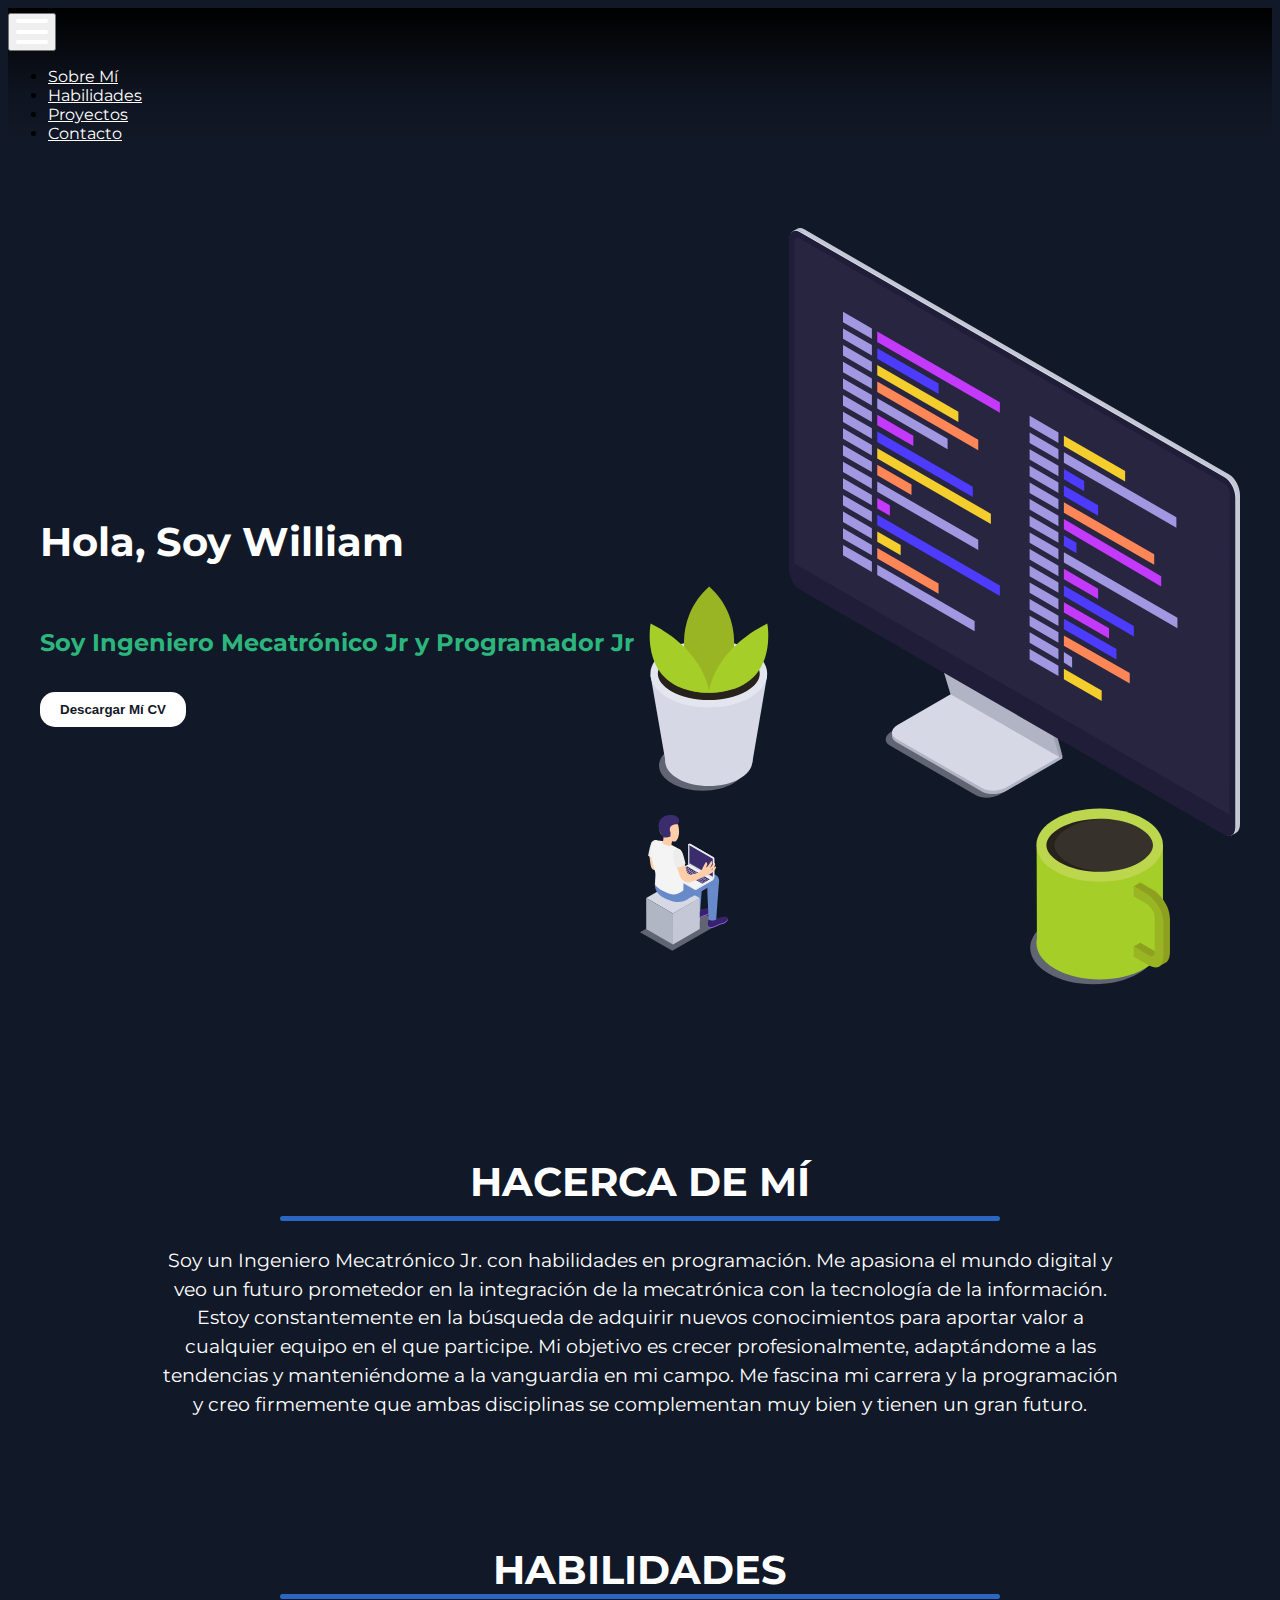
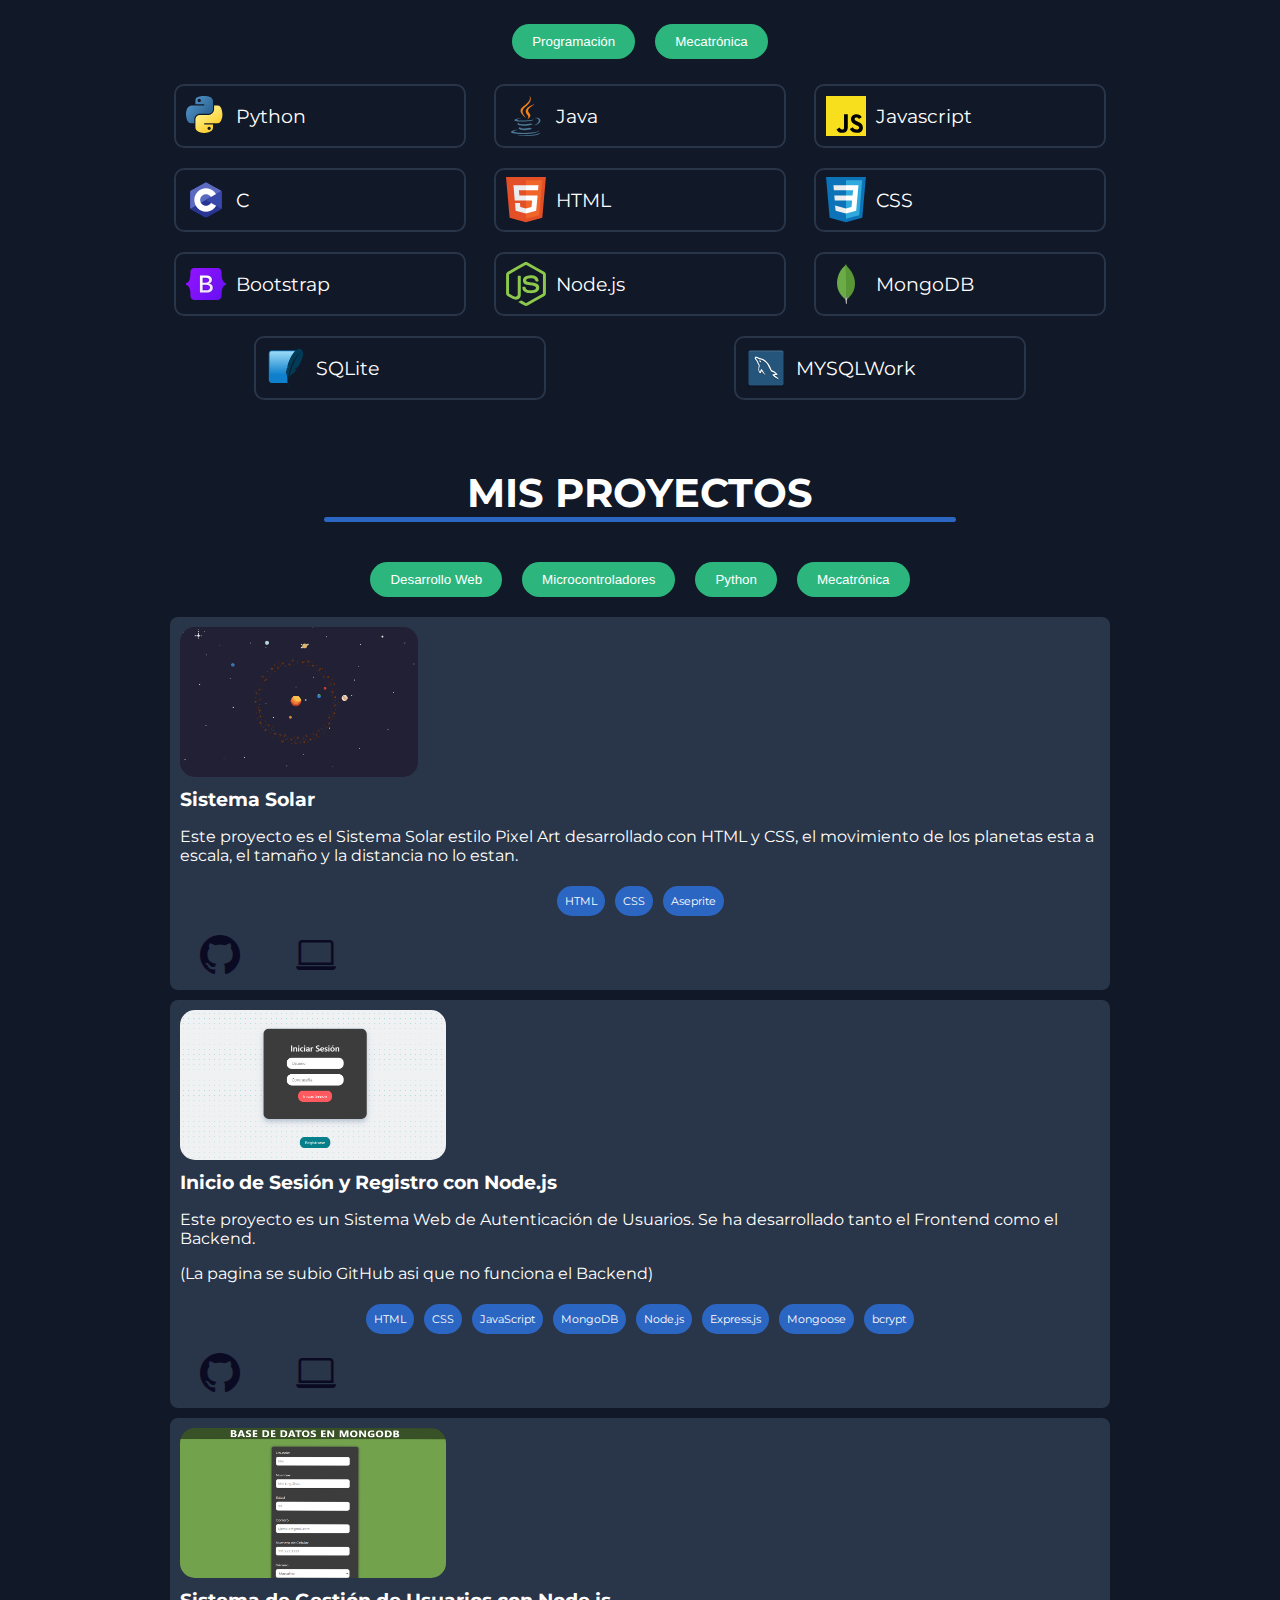
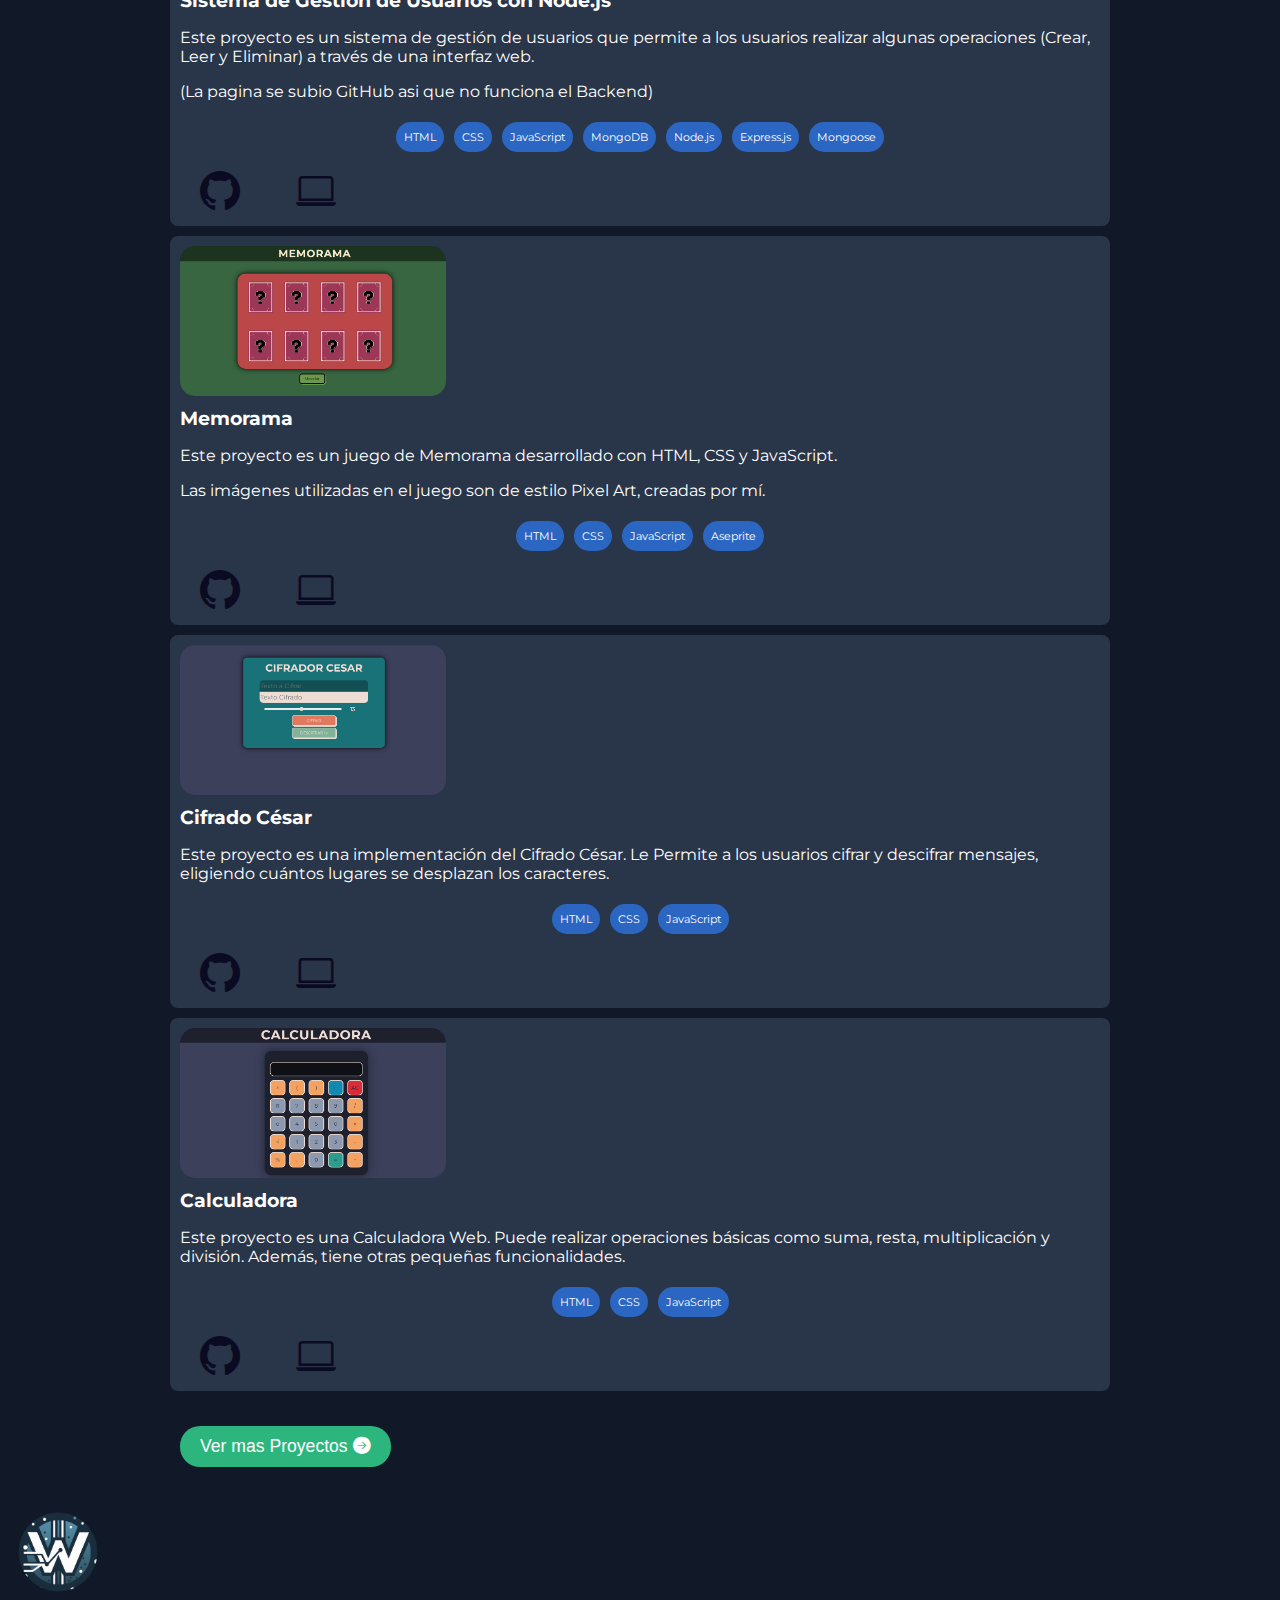
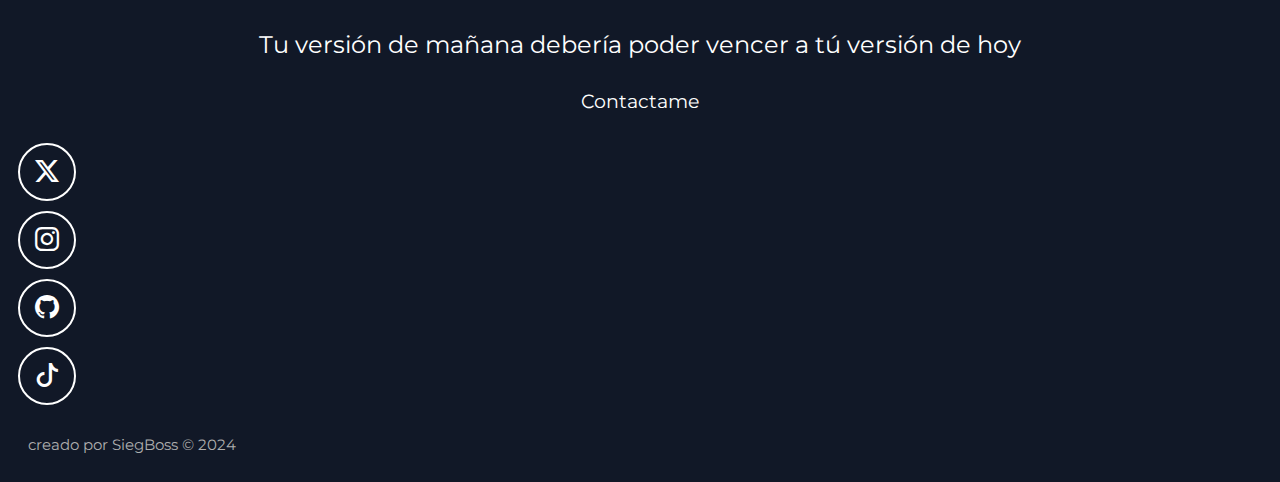
==== commit d3f8943d: "update" ====
--- a/index.html
+++ b/index.html
@@ -116,7 +116,7 @@
                 equipo en el que participe.
                 Mi objetivo es crecer profesionalmente, adaptándome a las tendencias y manteniéndome a la vanguardia en
                 mi campo. Me fascina mi carrera
-                y la programación, y creo firmemente que ambas disciplinas se complementan muy bien y tienen un gran
+                y la programación y creo firmemente que ambas disciplinas se complementan muy bien y tienen un gran
                 futuro.
             </p>
         </div>
@@ -298,7 +298,7 @@
                                         Se ha desarrollado tanto el Frontend como el Backend.
                                     </p>
                                     <p>
-                                        (La pagina solo es de muestra no funciona el Backend)
+                                        (La pagina se subio GitHub asi que no funciona el Backend)
                                     </p>
                                 </div>
                                 <div class="skills_projects">
@@ -340,7 +340,7 @@
                                         una interfaz web.
                                     </p>
                                     <p>
-                                        (La pagina solo es de muestra no funciona el Backend)
+                                        (La pagina se subio GitHub asi que no funciona el Backend)
                                     </p>
                                 </div>
                                 <div class="skills_projects">
--- a/style/index.css
+++ b/style/index.css
@@ -331,7 +331,6 @@
     display: flex;
     flex-wrap: wrap;
     justify-content: center;
-
 }
 
 .skills_projects p {
@@ -351,10 +350,6 @@
         width: 100%;
     }
 
-    .skills_projects {
-        flex-direction: column;
-    }
-
     .skills_projects p {
         margin-right: 0;
     }
@@ -394,17 +389,15 @@
     margin: 20px;
     margin-top: 25px;
 }
-
-.microcontrollers_projects {
-    display: none;
-}
-
-.python_projects {
-    display: none;
-}
-
+.web_development_projects {
+    margin: auto;
+}
+
+.microcontrollers_projects,
+.python_projects,
 .mechatronic_projects {
     display: none;
+    margin: auto;
 }
 
 .gallery {
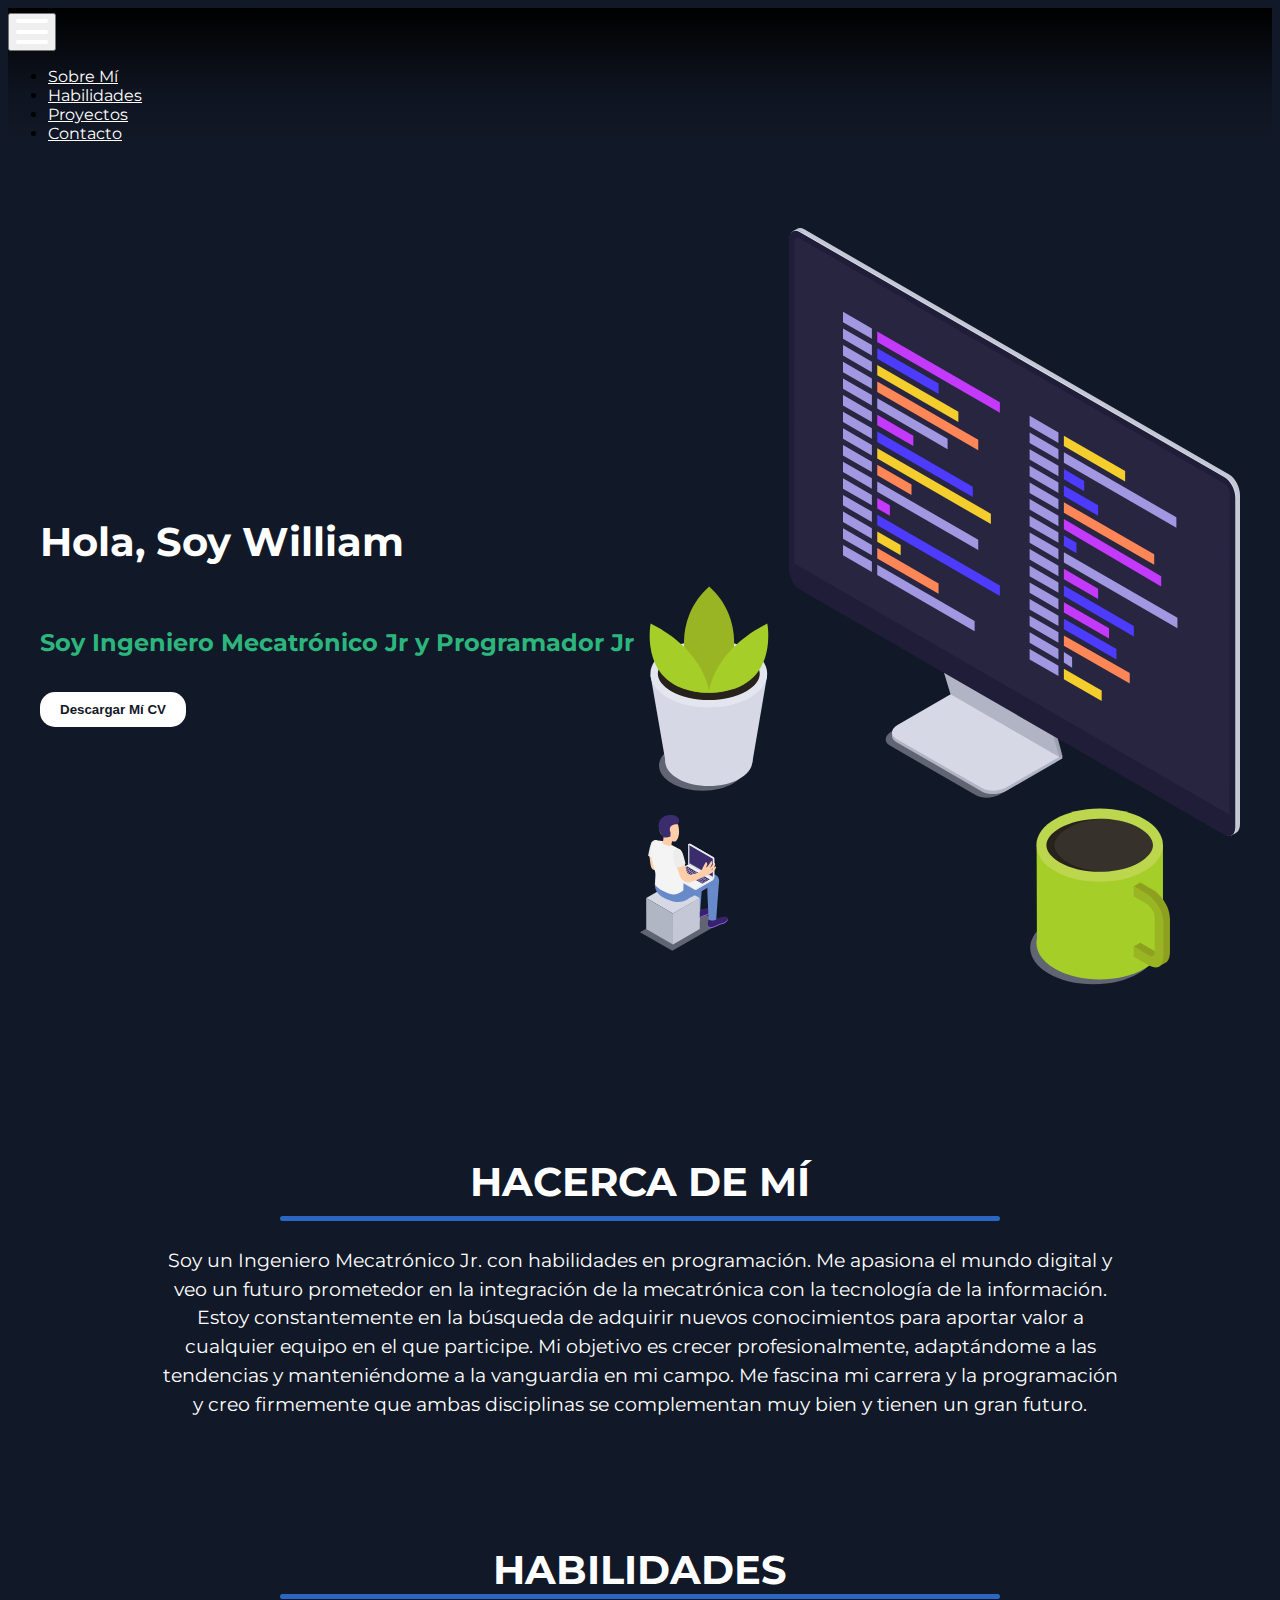
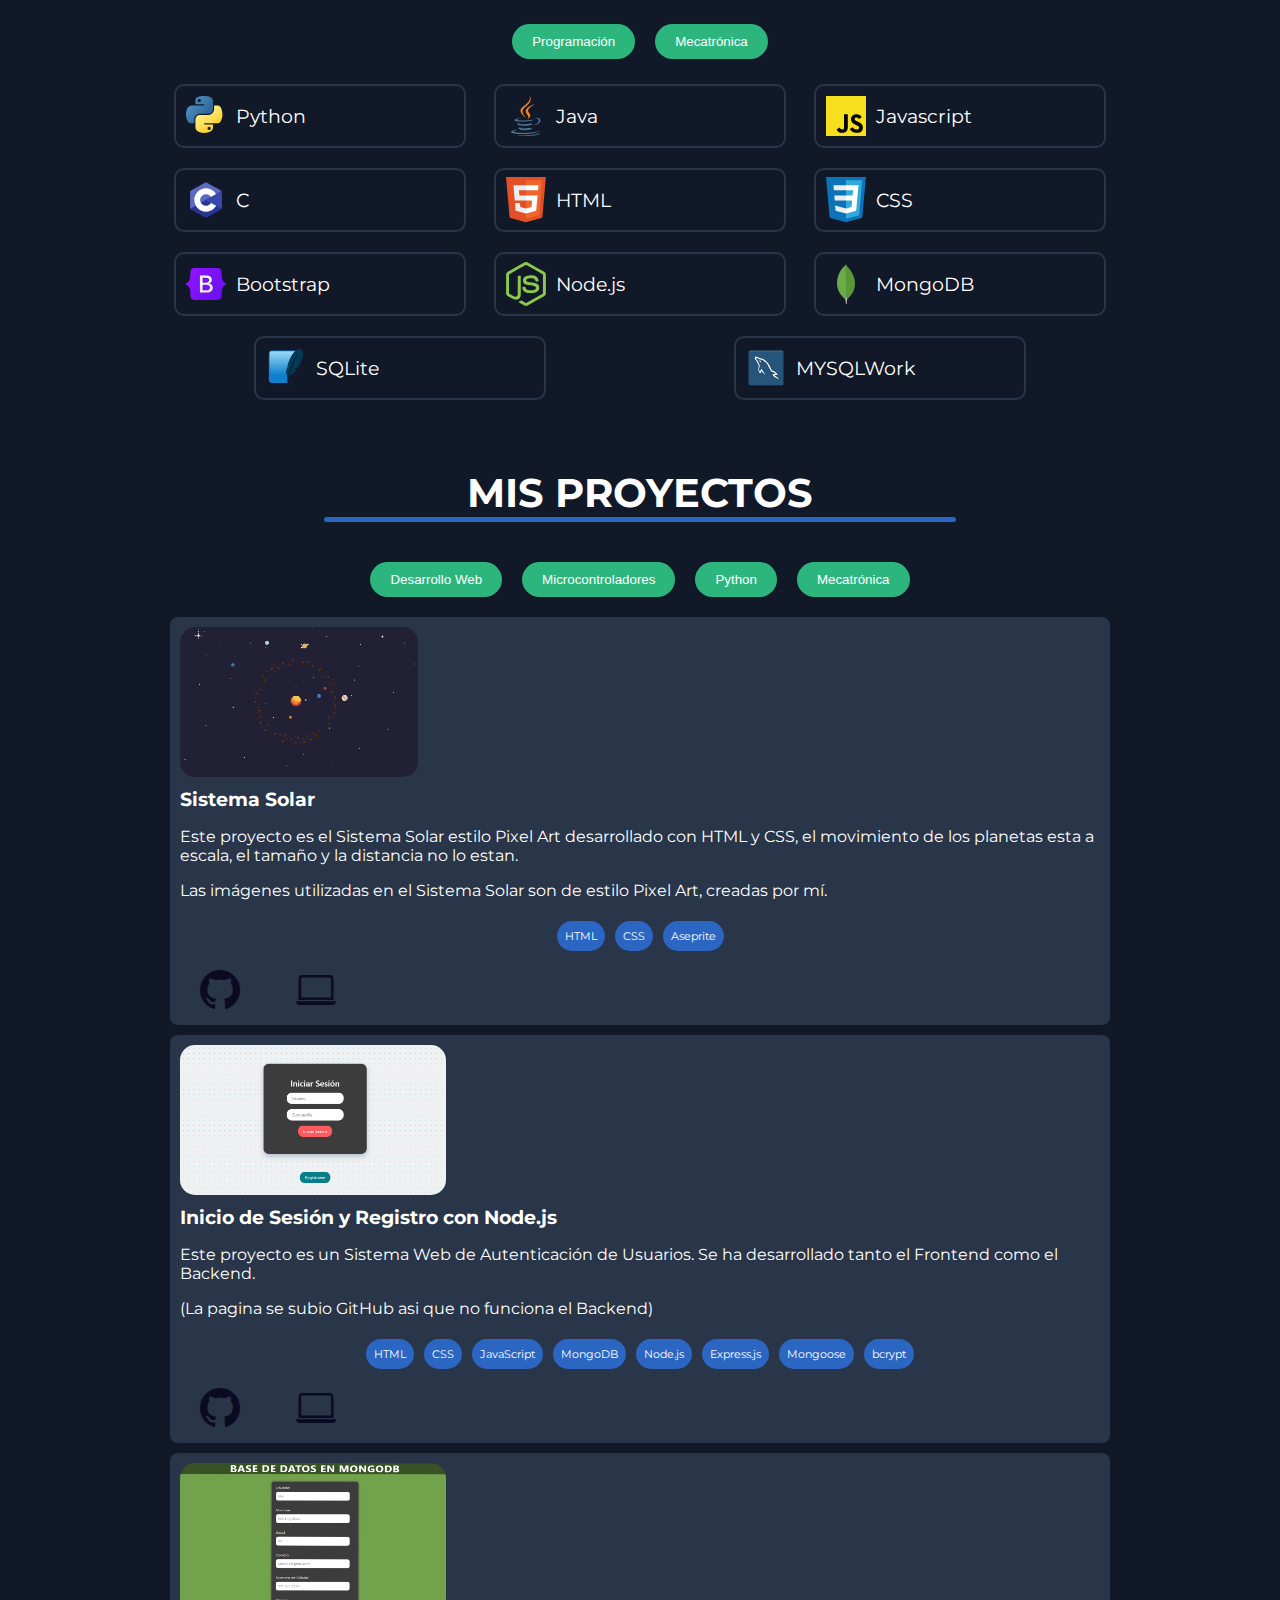
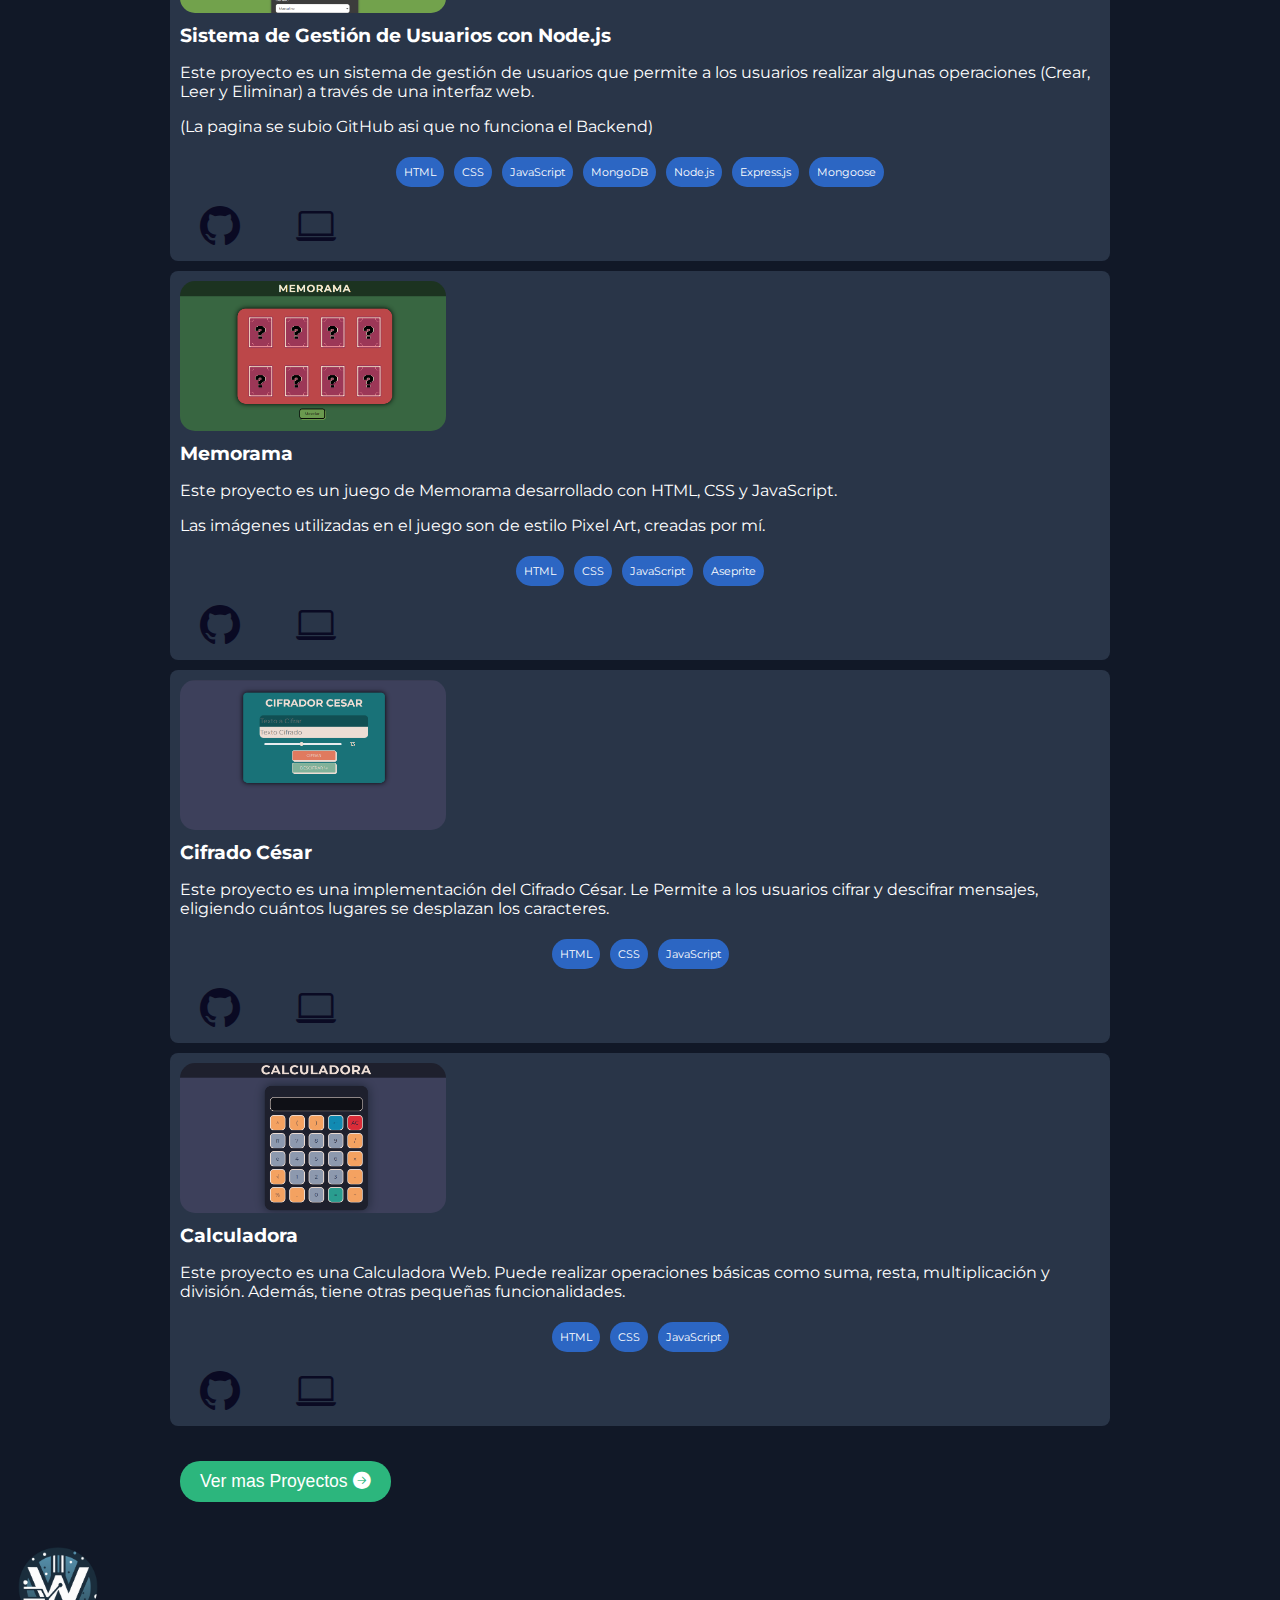
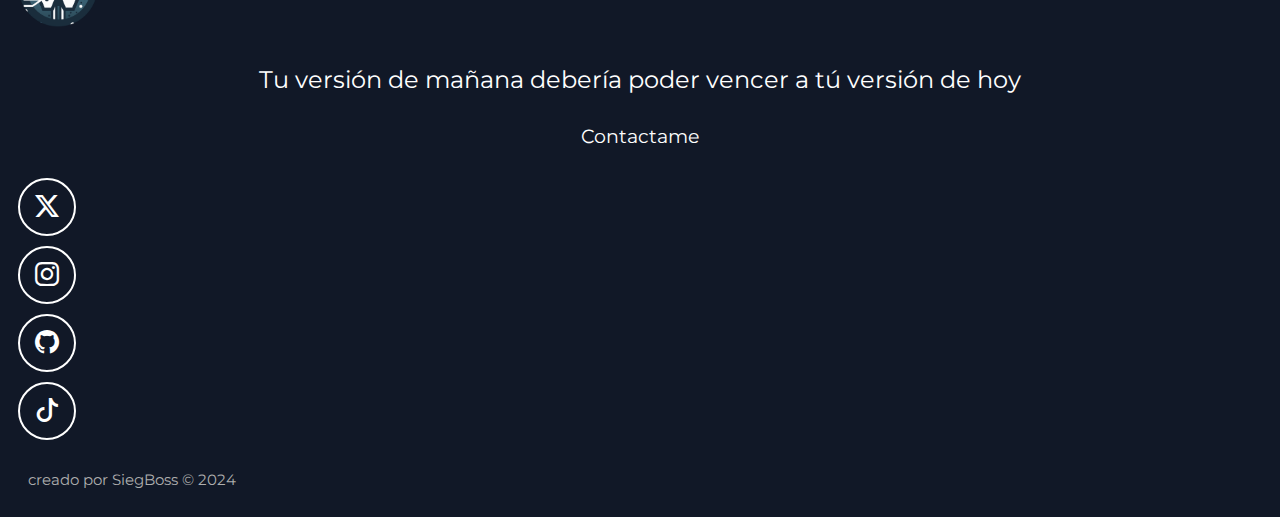
==== commit 998b80da: "update" ====
--- a/index.html
+++ b/index.html
@@ -197,20 +197,41 @@
                     <span>SolidWorks</span>
                 </div>
                 <div class="skill">
-                    <img src="./images/matlab.svg" alt="Logo de Javascript">
-                    <span>Matlab</span>
-                </div>
-                <div class="skill">
-                    <img src="./images/plc.png" alt="Logo de Javascript">
-                    <span>PLC</span>
+                    <!-- rounded-5: BTP esta clase se utiliza para redondear los bordes de un elemento. -->
+                    <img src="./images/plc.png" alt="Logo de Javascript" class="rounded-5">
+                    <span>PLC Delta</span>
                 </div>
                 <div class="skill">
                     <img src="./images/hmi.png" alt="Logo de Javascript">
-                    <span>HMI</span>
+                    <span>HMI Delta</span>
                 </div>
                 <div class="skill">
                     <img src="./images/microcontrolador.png" alt="Logo de Javascript">
                     <span>Microcontroladores</span>
+                </div>
+                <div class="skill">
+                    <img src="./images/proteus.png" alt="Logo de Javascript">
+                    <span>Proteus</span>
+                </div>
+                <div class="skill">
+                    <img src="./images/pneumatics.png" alt="Logo de Javascript">
+                    <span>Hidráulica</span>
+                </div>
+                <div class="skill">
+                    <img src="./images/hydraulics.png" alt="Logo de Javascript">
+                    <span>Neumática</span>
+                </div>
+                <div class="skill">
+                    <img src="./images/industrial_maintenance.png" alt="Logo de Javascript">
+                    <span>Mantenimiento</span>
+                </div>
+                <div class="skill">
+                    <img src="./images/automation_industrial_processes.png" alt="Logo de Javascript" class="rounded-5">
+                    <span>Automatizacion</span>
+                </div>
+                <div class="skill">
+                    <img src="./images/cnc.png" alt="Logo de Javascript" class="rounded-5">
+                    <span>CNC</span>
                 </div>
             </div>
         </div>
@@ -261,6 +282,9 @@
                                         Este proyecto es el Sistema Solar estilo Pixel Art desarrollado con HTML y CSS,
                                         el movimiento de
                                         los planetas esta a escala, el tamaño y la distancia no lo estan.
+                                    </p>
+                                    <p>
+                                        Las imágenes utilizadas en el Sistema Solar son de estilo Pixel Art, creadas por mí.
                                     </p>
                                 </div>
                                 <div class="skills_projects">
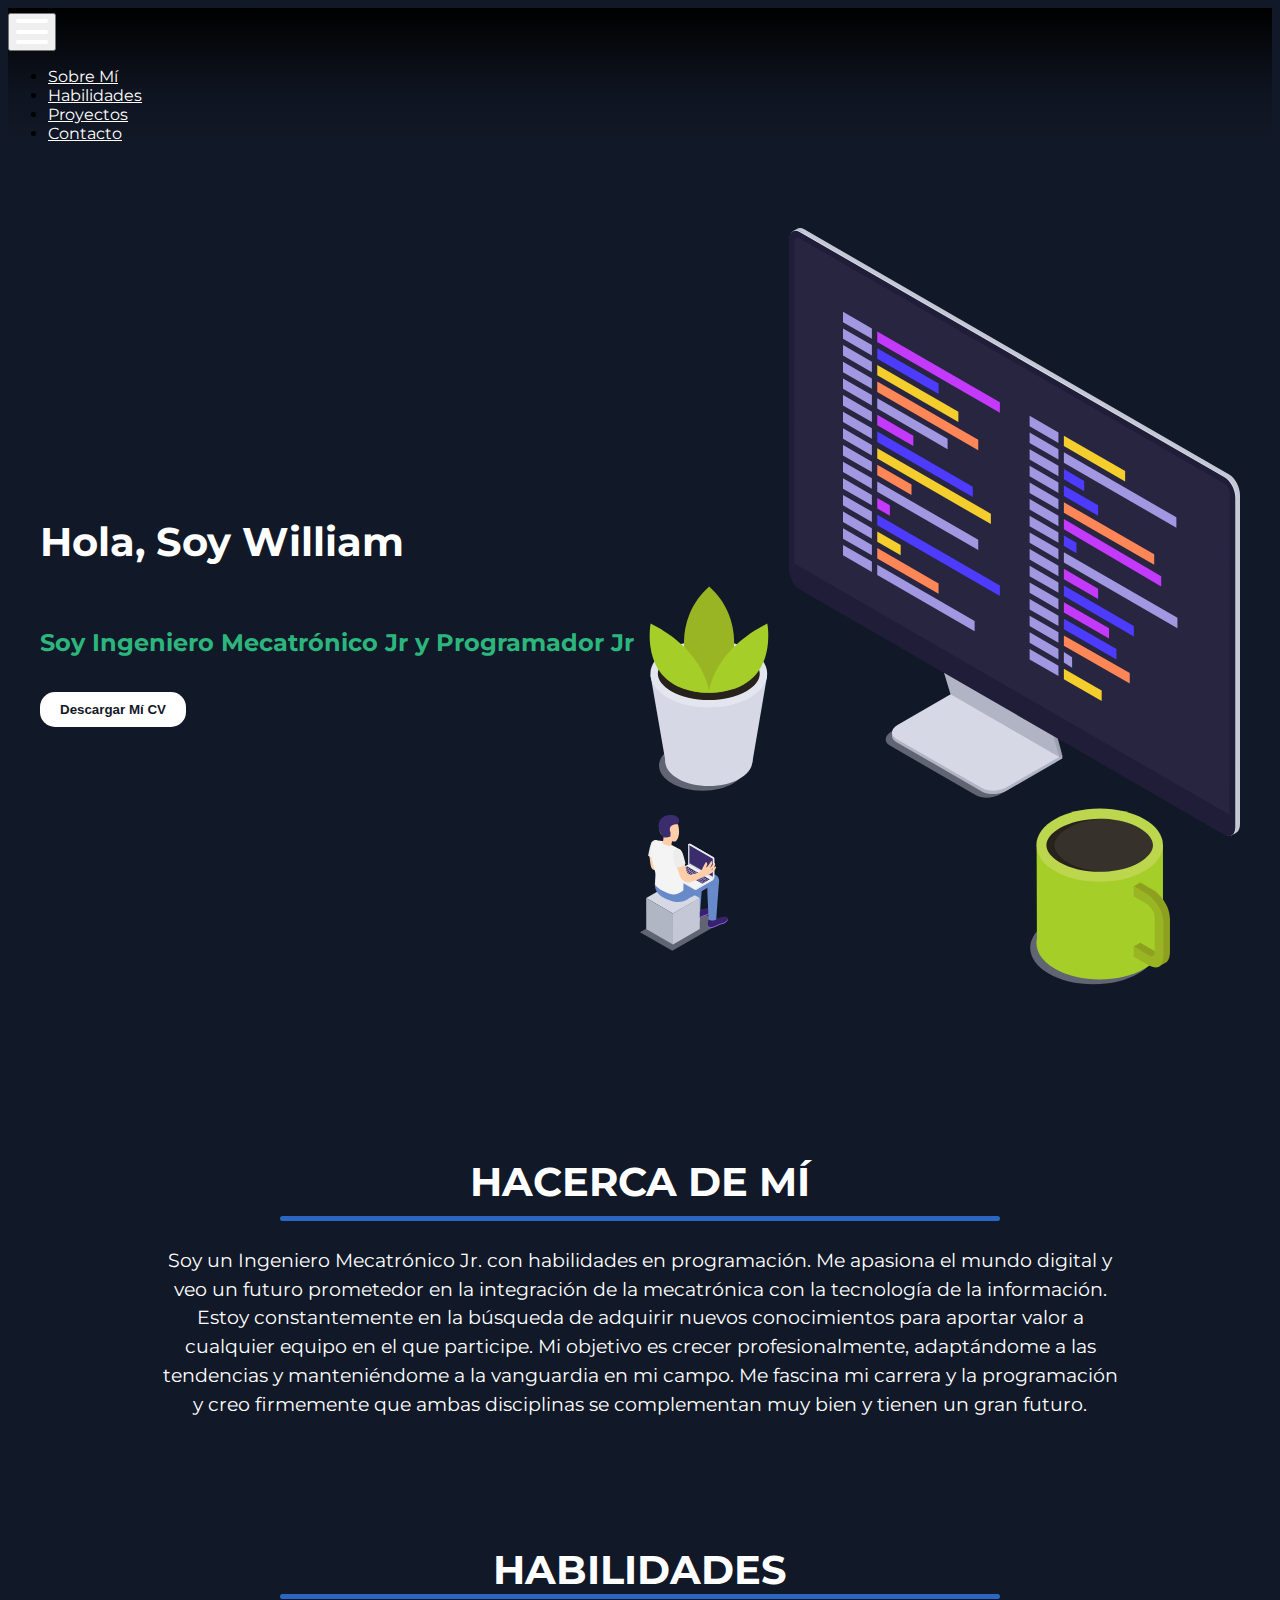
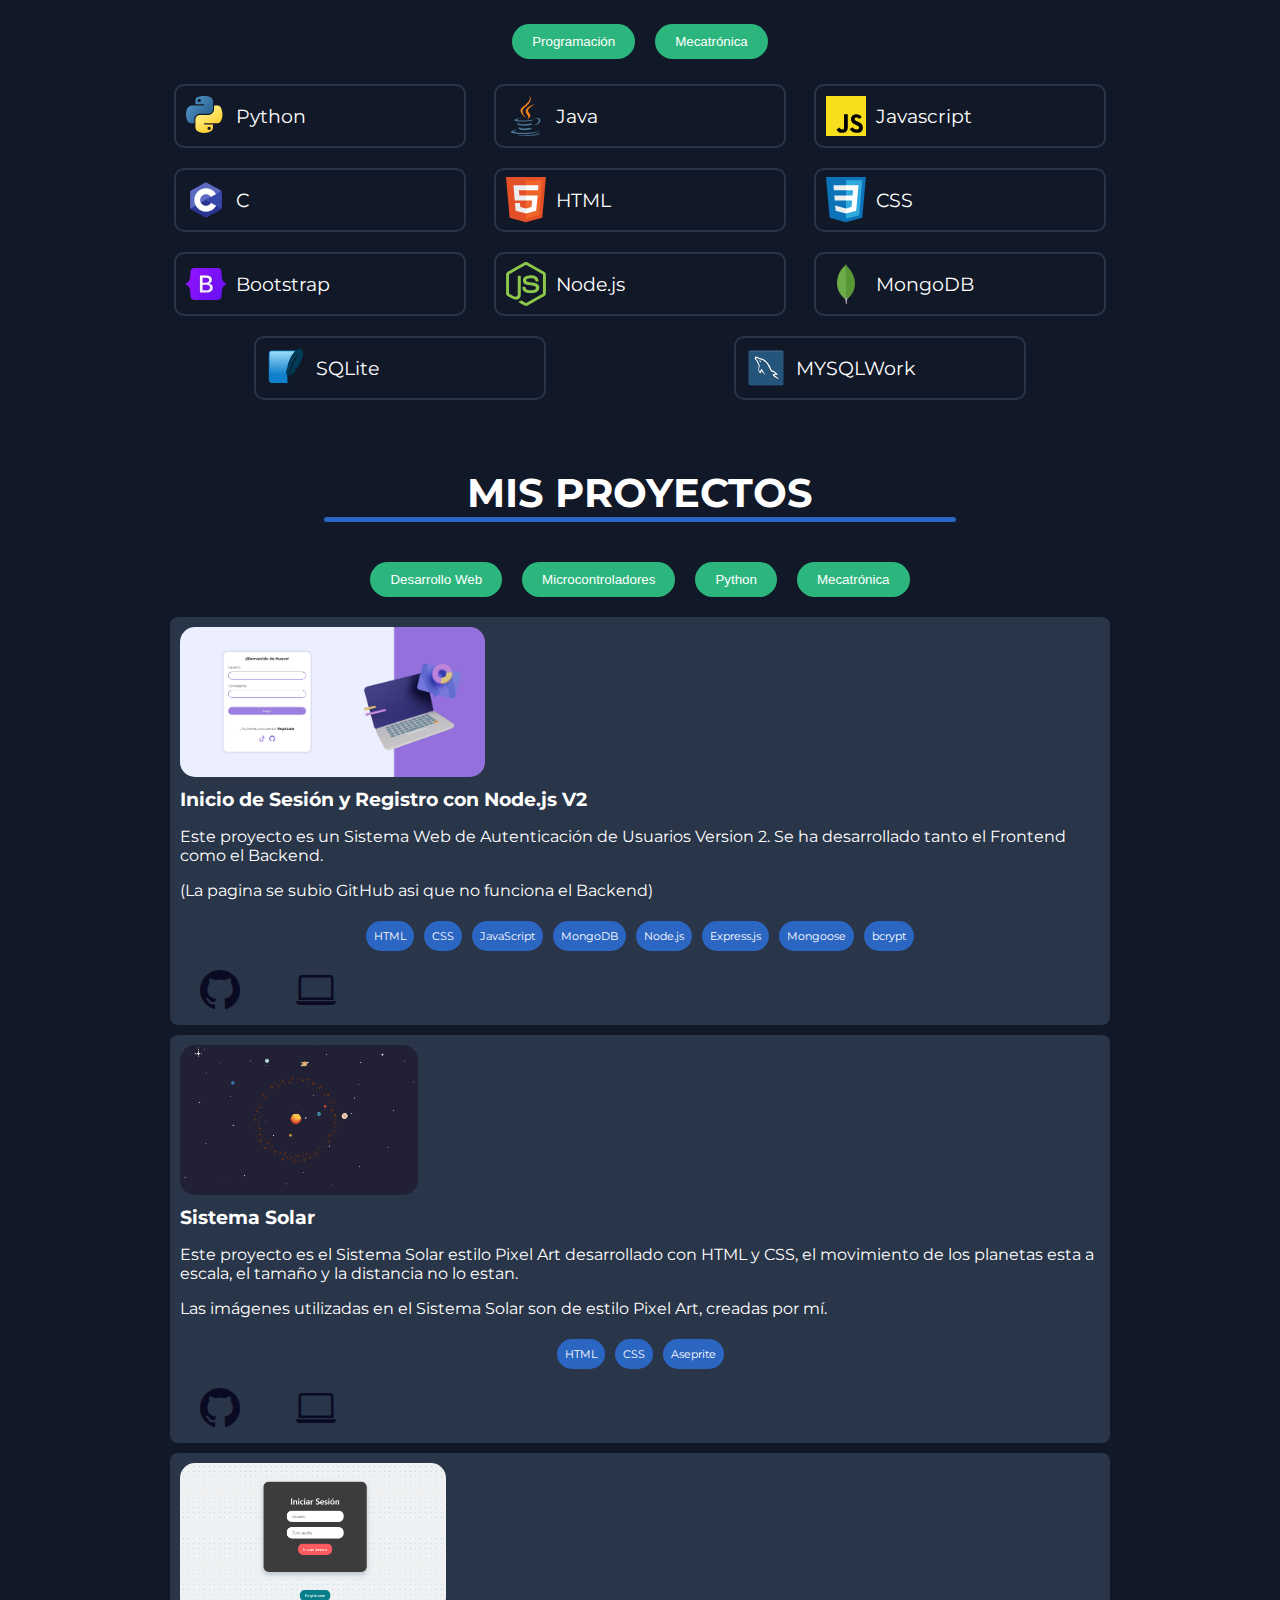
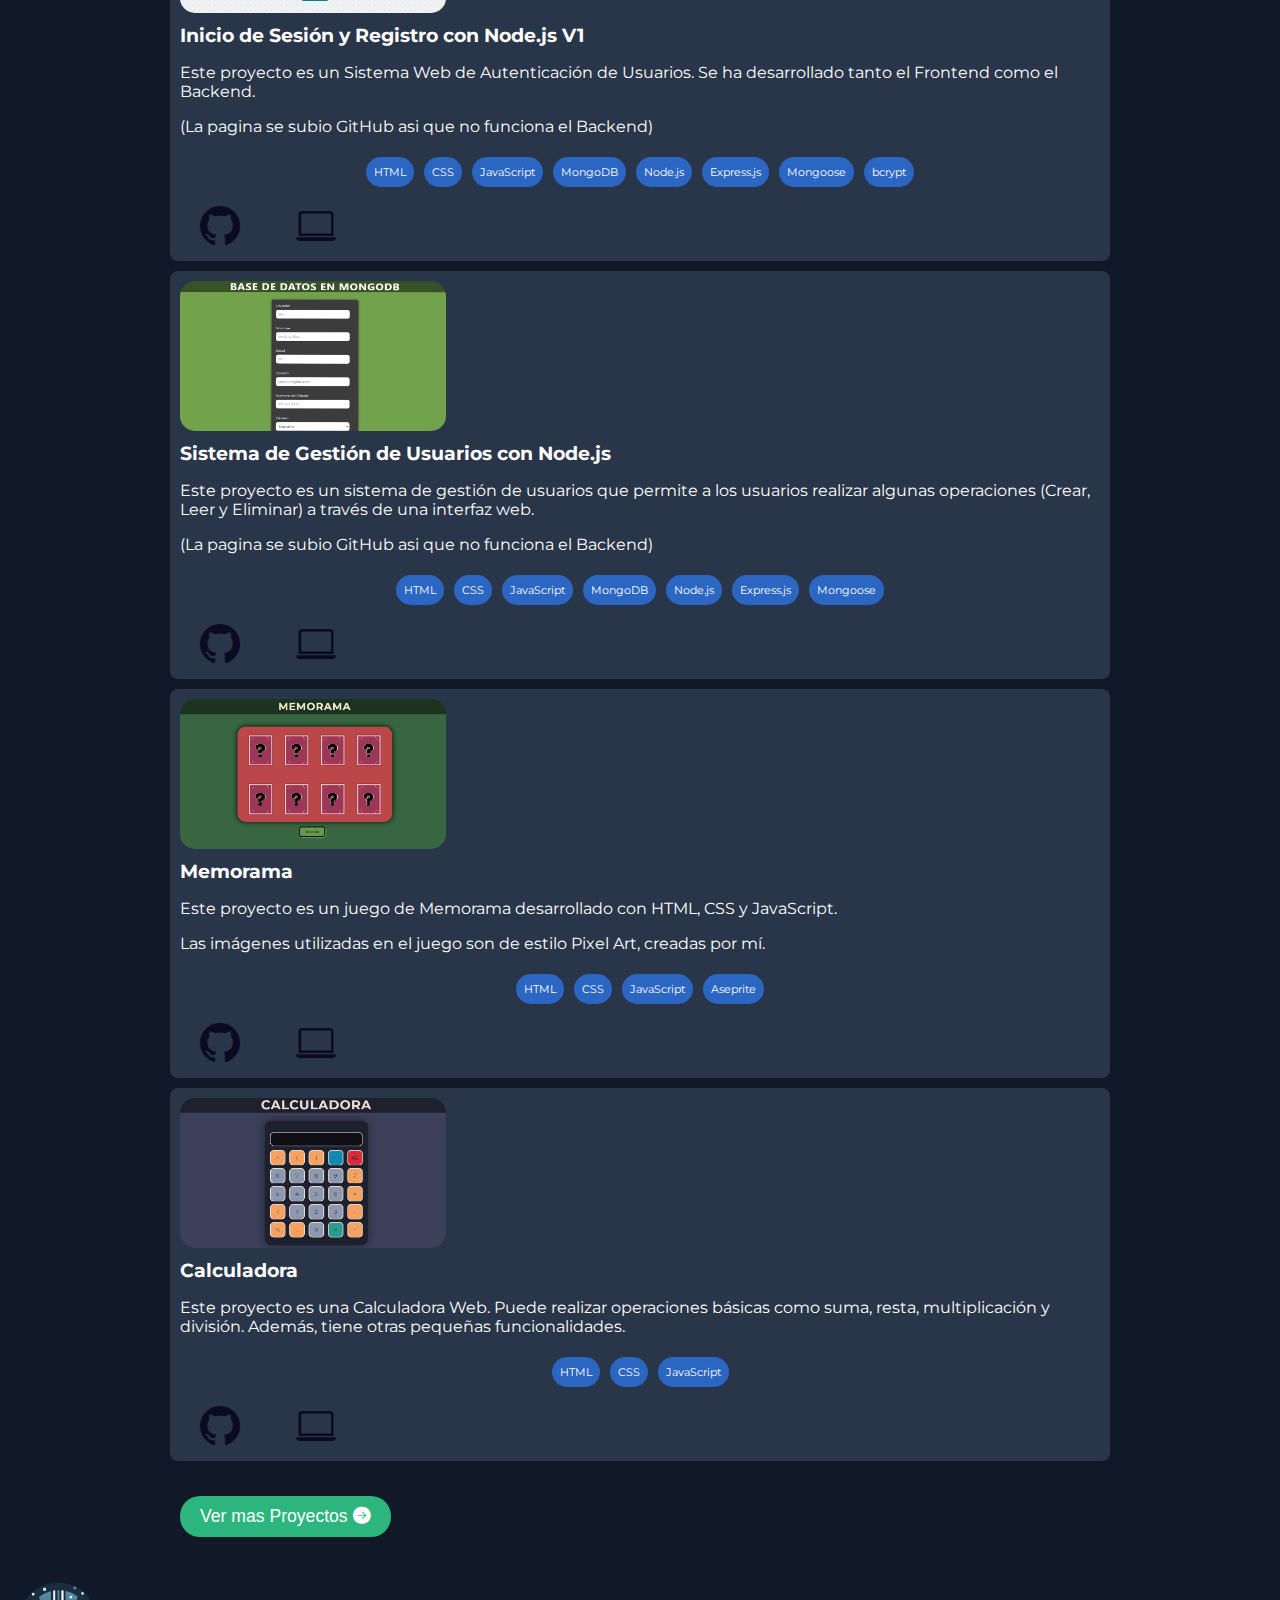
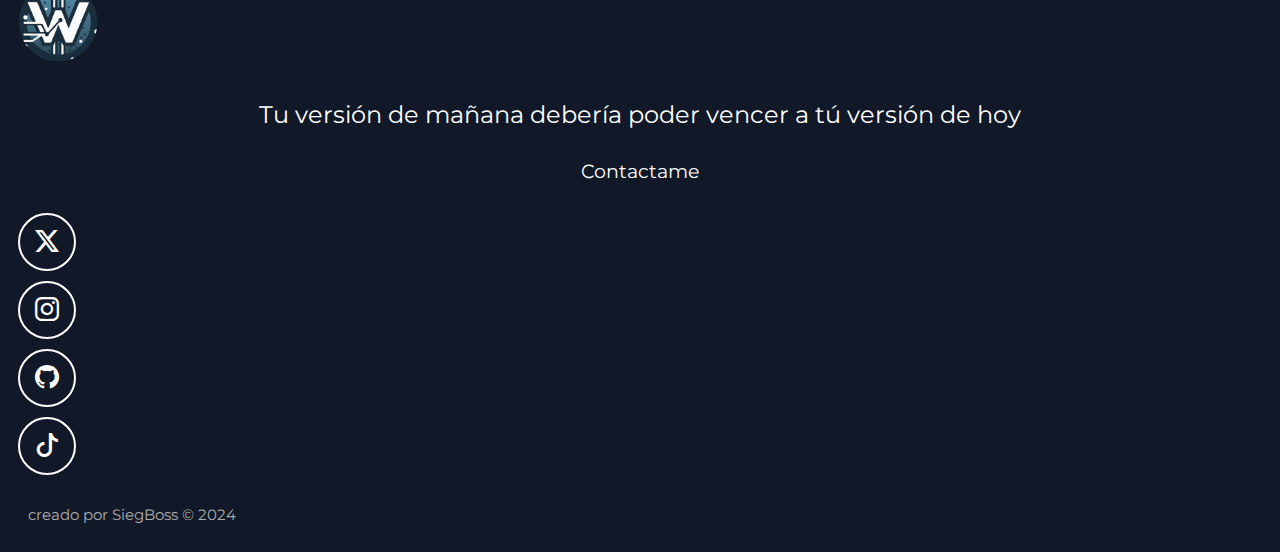
==== commit 3087cb5b: "update" ====
--- a/index.html
+++ b/index.html
@@ -274,51 +274,12 @@
                         <div class="projects_container">
                             <div class="project">
                                 <div class="image_placeholder">
-                                    <img src="./images/html_css_solar_system.png" alt="Project Image">
-                                </div>
-                                <div class="title_projects">Sistema Solar</div>
-                                <div class="text_projects">
-                                    <p>
-                                        Este proyecto es el Sistema Solar estilo Pixel Art desarrollado con HTML y CSS,
-                                        el movimiento de
-                                        los planetas esta a escala, el tamaño y la distancia no lo estan.
-                                    </p>
-                                    <p>
-                                        Las imágenes utilizadas en el Sistema Solar son de estilo Pixel Art, creadas por mí.
-                                    </p>
-                                </div>
-                                <div class="skills_projects">
-                                    <p>HTML</p>
-                                    <p>CSS</p>
-                                    <p>Aseprite</p>
-                                </div>
-                                <div class="project_links">
-                                    <a href="https://github.com/SiegBoss/HTML_and_CSS_Solar_System" target="_blank"
-                                        rel="noopener noreferrer">
-                                        <!-- bi bi-github: BTP se utiliza para crear un icono de GitHub. -->
-                                        <i class="bi bi-github"></i>
-                                    </a>
-                                    <a href="https://siegboss.github.io/HTML_and_CSS_Solar_System/" target="_blank"
-                                        rel="noopener noreferrer">
-                                        <!-- bi bi-laptop: BTP se utiliza para crear un icono de Laptop. -->
-                                        <i class="bi bi-laptop"></i>
-                                    </a>
-                                </div>
-                            </div>
-                        </div>
-                    </div>
-
-                    <!-- 2 -->
-                    <div class="col-12 col-md-6 col-lg-4">
-                        <div class="projects_container">
-                            <div class="project">
-                                <div class="image_placeholder">
-                                    <img src="./images/html_css_javascript_login_and_register.png" alt="Project Image">
-                                </div>
-                                <div class="title_projects">Inicio de Sesión y Registro con Node.js</div>
-                                <div class="text_projects">
-                                    <p>
-                                        Este proyecto es un Sistema Web de Autenticación de Usuarios.
+                                    <img src="./images/html_css_javascript_login_and_register_v2.png" alt="Project Image">
+                                </div>
+                                <div class="title_projects">Inicio de Sesión y Registro con Node.js V2</div>
+                                <div class="text_projects">
+                                    <p>
+                                        Este proyecto es un Sistema Web de Autenticación de Usuarios Version 2.
                                         Se ha desarrollado tanto el Frontend como el Backend.
                                     </p>
                                     <p>
@@ -336,32 +297,70 @@
                                     <p>bcrypt</p>
                                 </div>
                                 <div class="project_links">
-                                    <a href="https://github.com/SiegBoss/HTML_CSS_JavaScript_Login_and_Register"
+                                    <a href="https://github.com/SiegBoss/HTML_CSS_JavaScript_Login_and_Register_V2"
                                         target="_blank" rel="noopener noreferrer">
                                         <i class="bi bi-github"></i>
                                     </a>
-                                    <a href="./pages/login_and_register/login_and_register.html" target="_blank"
-                                        rel="noopener noreferrer">
+                                    <a href="./pages/login_and_register_v2/login_and_register_v2.html"
+                                        target="_blank" rel="noopener noreferrer">
                                         <i class="bi bi-laptop"></i>
                                     </a>
                                 </div>
                             </div>
                         </div>
                     </div>
+                    
+                    <!-- 2 -->
+                    <div class="col-12 col-md-6 col-lg-4">
+                        <div class="projects_container">
+                            <div class="project">
+                                <div class="image_placeholder">
+                                    <img src="./images/html_css_solar_system.png" alt="Project Image">
+                                </div>
+                                <div class="title_projects">Sistema Solar</div>
+                                <div class="text_projects">
+                                    <p>
+                                        Este proyecto es el Sistema Solar estilo Pixel Art desarrollado con HTML y CSS,
+                                        el movimiento de
+                                        los planetas esta a escala, el tamaño y la distancia no lo estan.
+                                    </p>
+                                    <p>
+                                        Las imágenes utilizadas en el Sistema Solar son de estilo Pixel Art, creadas por mí.
+                                    </p>
+                                </div>
+                                <div class="skills_projects">
+                                    <p>HTML</p>
+                                    <p>CSS</p>
+                                    <p>Aseprite</p>
+                                </div>
+                                <div class="project_links">
+                                    <a href="https://github.com/SiegBoss/HTML_and_CSS_Solar_System" target="_blank"
+                                        rel="noopener noreferrer">
+                                        <!-- bi bi-github: BTP se utiliza para crear un icono de GitHub. -->
+                                        <i class="bi bi-github"></i>
+                                    </a>
+                                    <a href="https://siegboss.github.io/HTML_and_CSS_Solar_System/" target="_blank"
+                                        rel="noopener noreferrer">
+                                        <!-- bi bi-laptop: BTP se utiliza para crear un icono de Laptop. -->
+                                        <i class="bi bi-laptop"></i>
+                                    </a>
+                                </div>
+                            </div>
+                        </div>
+                    </div>
 
                     <!-- 3 -->
                     <div class="col-12 col-md-6 col-lg-4">
                         <div class="projects_container">
                             <div class="project">
                                 <div class="image_placeholder">
-                                    <img src="./images/html_css_javascript_mongodb.png" alt="Project Image">
-                                </div>
-                                <div class="title_projects">Sistema de Gestión de Usuarios con Node.js</div>
-                                <div class="text_projects">
-                                    <p>
-                                        Este proyecto es un sistema de gestión de usuarios que permite a
-                                        los usuarios realizar algunas operaciones (Crear, Leer y Eliminar) a través de
-                                        una interfaz web.
+                                    <img src="./images/html_css_javascript_login_and_register.png" alt="Project Image">
+                                </div>
+                                <div class="title_projects">Inicio de Sesión y Registro con Node.js V1</div>
+                                <div class="text_projects">
+                                    <p>
+                                        Este proyecto es un Sistema Web de Autenticación de Usuarios.
+                                        Se ha desarrollado tanto el Frontend como el Backend.
                                     </p>
                                     <p>
                                         (La pagina se subio GitHub asi que no funciona el Backend)
@@ -375,6 +374,48 @@
                                     <p>Node.js</p>
                                     <p>Express.js</p>
                                     <p>Mongoose</p>
+                                    <p>bcrypt</p>
+                                </div>
+                                <div class="project_links">
+                                    <a href="https://github.com/SiegBoss/HTML_CSS_JavaScript_Login_and_Register"
+                                        target="_blank" rel="noopener noreferrer">
+                                        <i class="bi bi-github"></i>
+                                    </a>
+                                    <a href="./pages/login_and_register/login_and_register.html" target="_blank"
+                                        rel="noopener noreferrer">
+                                        <i class="bi bi-laptop"></i>
+                                    </a>
+                                </div>
+                            </div>
+                        </div>
+                    </div>
+
+                    <!-- 4 -->
+                    <div class="col-12 col-md-6 col-lg-4">
+                        <div class="projects_container">
+                            <div class="project">
+                                <div class="image_placeholder">
+                                    <img src="./images/html_css_javascript_mongodb.png" alt="Project Image">
+                                </div>
+                                <div class="title_projects">Sistema de Gestión de Usuarios con Node.js</div>
+                                <div class="text_projects">
+                                    <p>
+                                        Este proyecto es un sistema de gestión de usuarios que permite a
+                                        los usuarios realizar algunas operaciones (Crear, Leer y Eliminar) a través de
+                                        una interfaz web.
+                                    </p>
+                                    <p>
+                                        (La pagina se subio GitHub asi que no funciona el Backend)
+                                    </p>
+                                </div>
+                                <div class="skills_projects">
+                                    <p>HTML</p>
+                                    <p>CSS</p>
+                                    <p>JavaScript</p>
+                                    <p>MongoDB</p>
+                                    <p>Node.js</p>
+                                    <p>Express.js</p>
+                                    <p>Mongoose</p>
                                 </div>
                                 <div class="project_links">
                                     <a href="https://github.com/SiegBoss/HTML_CSS_JavaScript_MongoDB" target="_blank"
@@ -390,7 +431,7 @@
                         </div>
                     </div>
 
-                    <!-- 4 -->
+                    <!-- 5 -->
                     <div class="col-12 col-md-6 col-lg-4">
                         <div class="projects_container">
                             <div class="project">
@@ -419,40 +460,6 @@
                                     </a>
                                     <a href="https://siegboss.github.io/HTML_CSS_JavaScript_Card_Game/" target="_blank"
                                         rel="noopener noreferrer">
-                                        <i class="bi bi-laptop"></i>
-                                    </a>
-                                </div>
-                            </div>
-                        </div>
-                    </div>
-
-                    <!-- 5 -->
-                    <div class="col-12 col-md-6 col-lg-4">
-                        <div class="projects_container">
-                            <div class="project">
-                                <div class="image_placeholder">
-                                    <img src="./images/html_css_javascript_caesar_cipher.png" alt="Project Image">
-                                </div>
-                                <div class="title_projects">Cifrado César</div>
-                                <div class="text_projects">
-                                    <p>
-                                        Este proyecto es una implementación del Cifrado César.
-                                        Le Permite a los usuarios cifrar y descifrar mensajes, eligiendo cuántos lugares
-                                        se desplazan los caracteres.
-                                    </p>
-                                </div>
-                                <div class="skills_projects">
-                                    <p>HTML</p>
-                                    <p>CSS</p>
-                                    <p>JavaScript</p>
-                                </div>
-                                <div class="project_links">
-                                    <a href="https://github.com/SiegBoss/HTML_CSS_JavaScript_Caesar_Cipher"
-                                        target="_blank" rel="noopener noreferrer">
-                                        <i class="bi bi-github"></i>
-                                    </a>
-                                    <a href="https://siegboss.github.io/HTML_CSS_JavaScript_Caesar_Cipher/"
-                                        target="_blank" rel="noopener noreferrer">
                                         <i class="bi bi-laptop"></i>
                                     </a>
                                 </div>
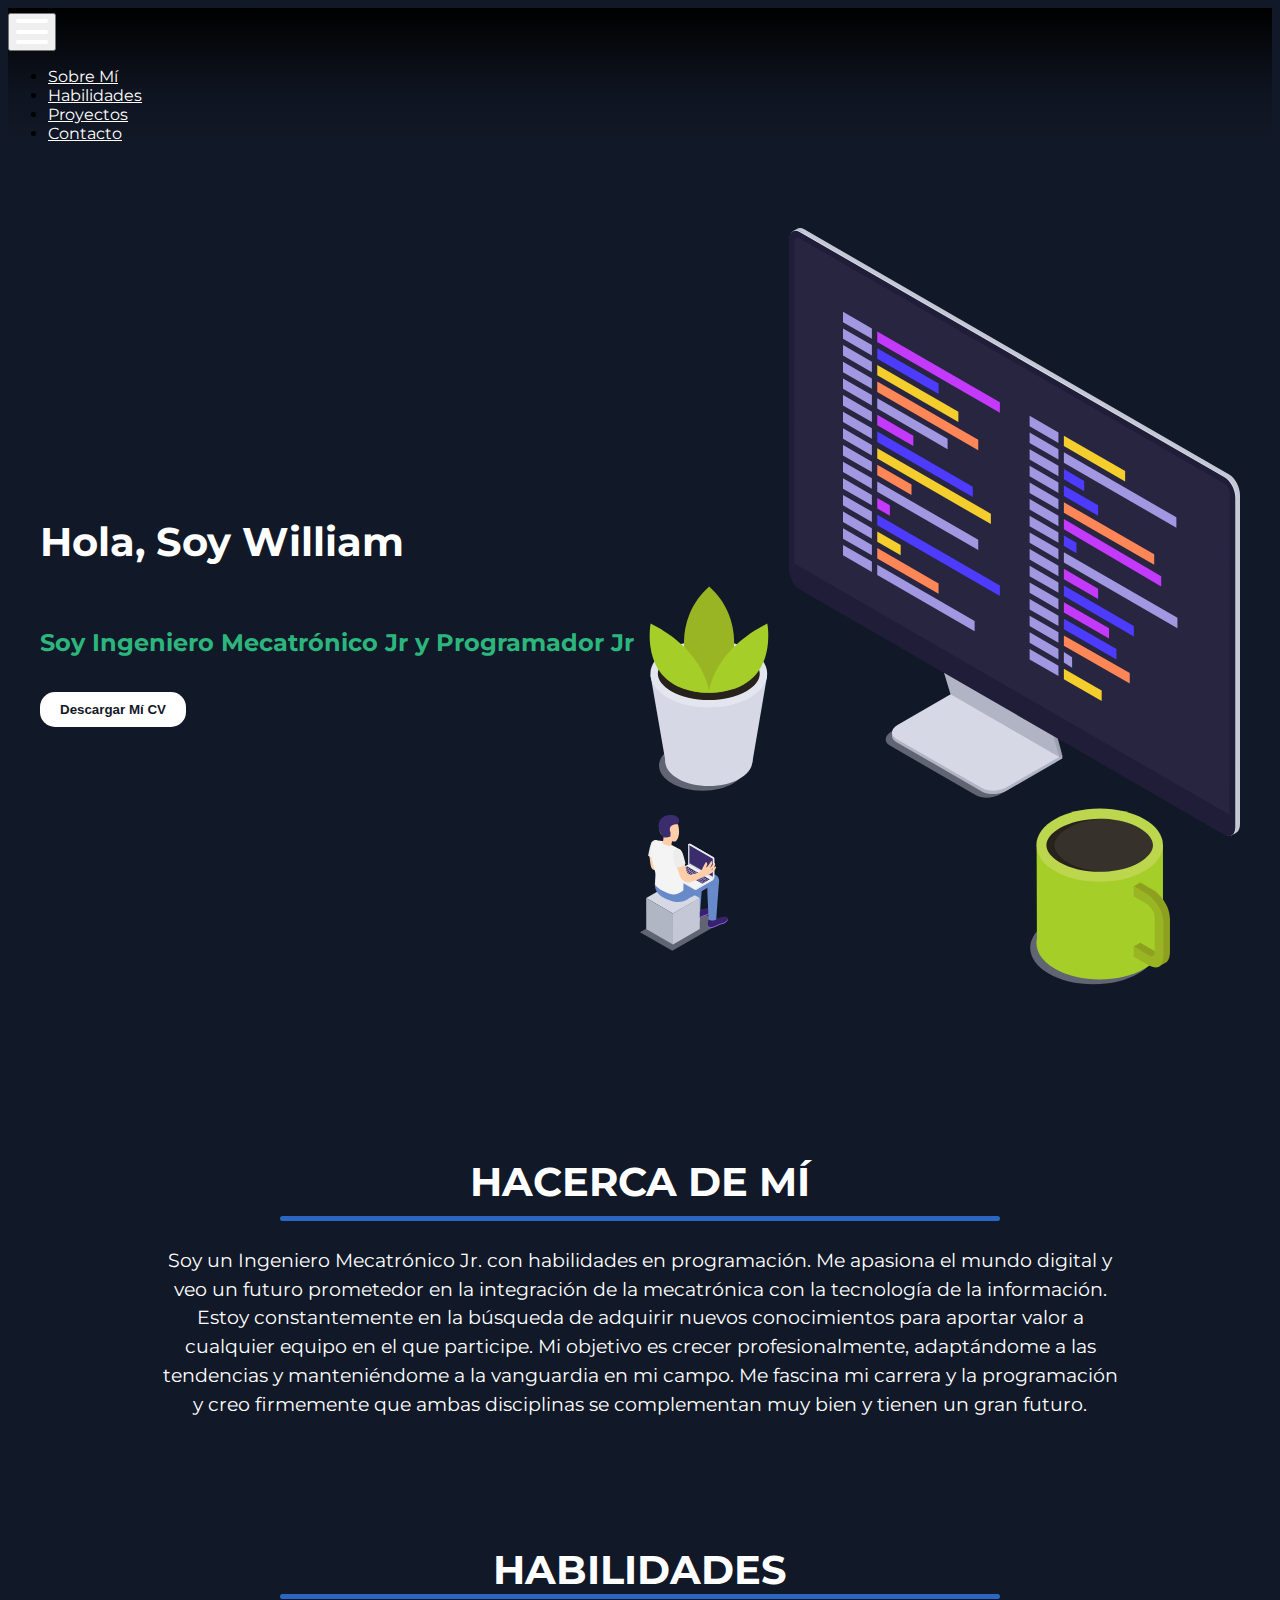
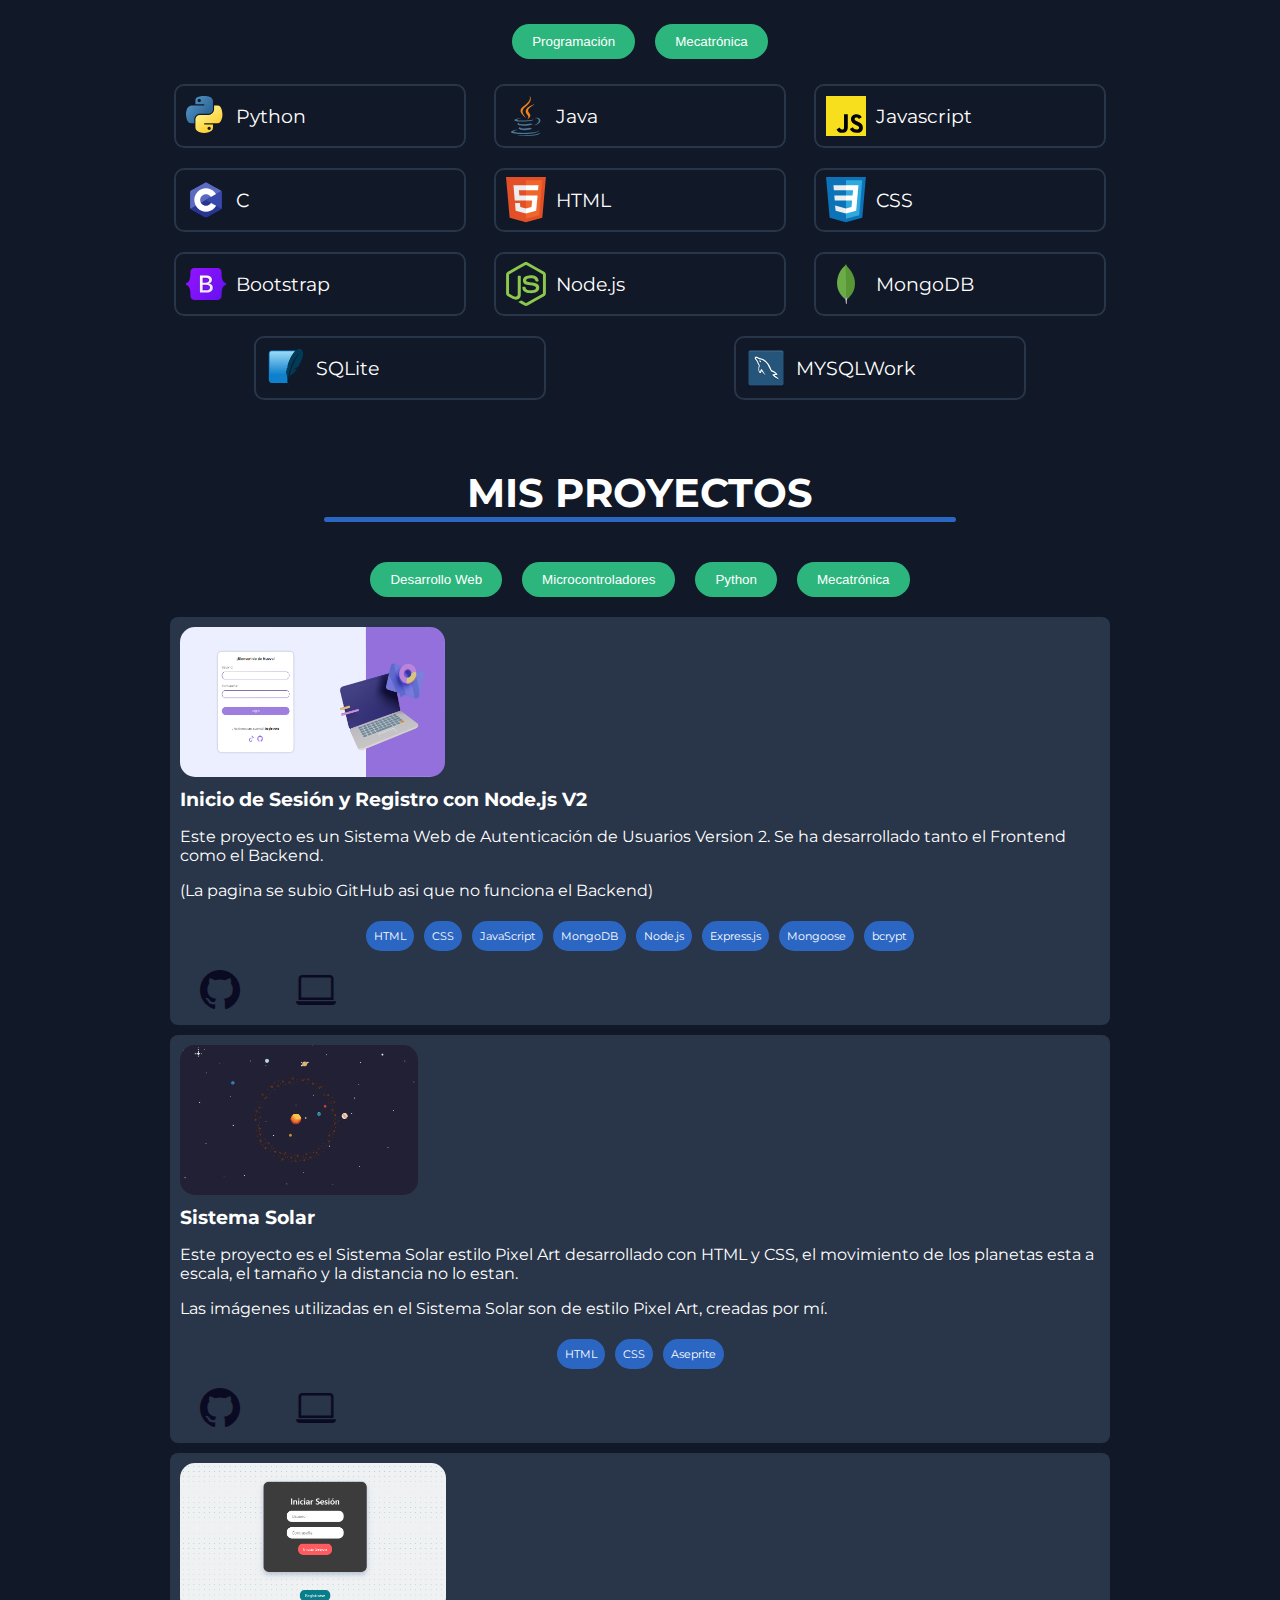
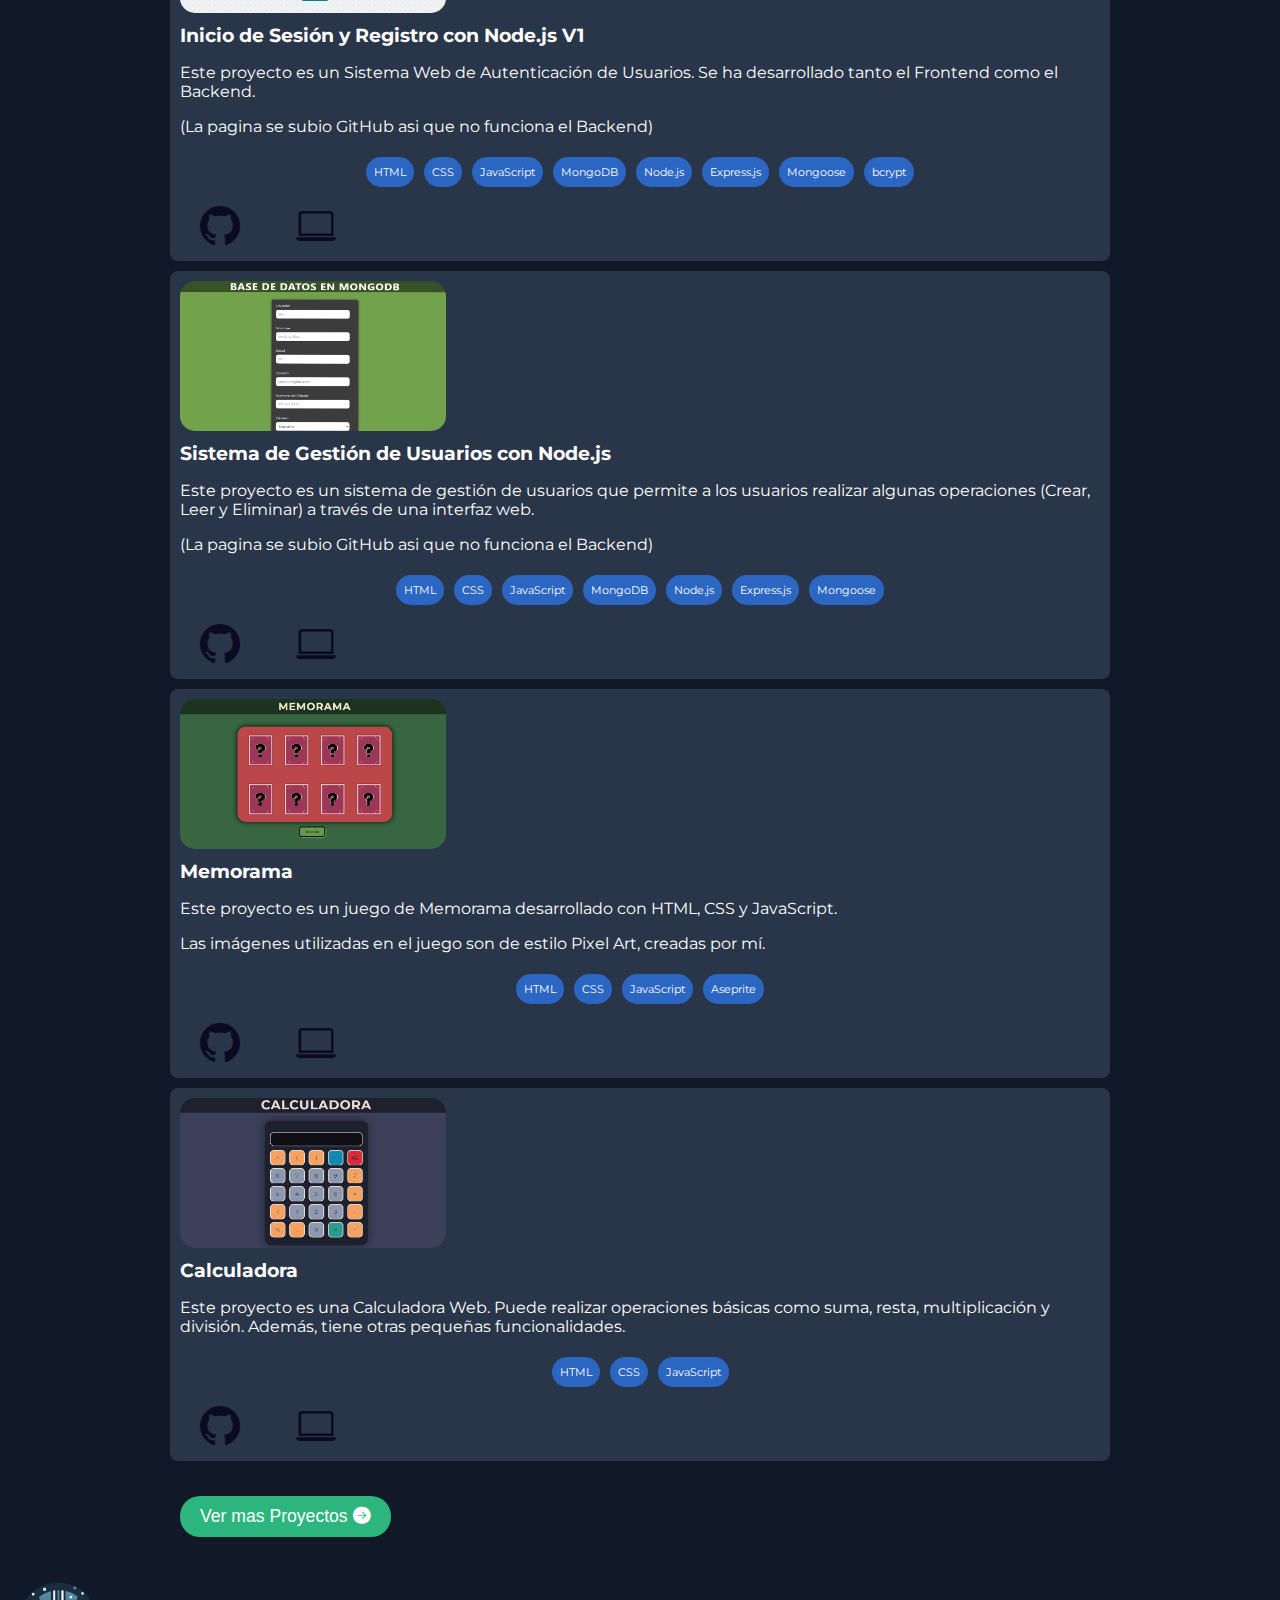
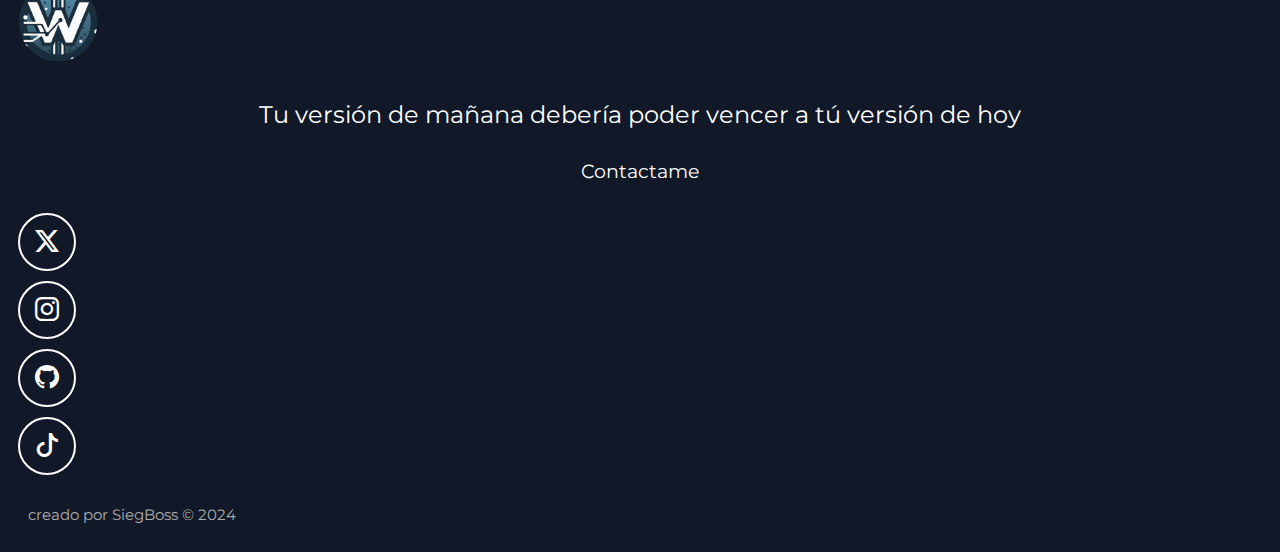
==== commit 80d51dcb: "update" ====
--- a/index.html
+++ b/index.html
@@ -197,7 +197,10 @@
                     <span>SolidWorks</span>
                 </div>
                 <div class="skill">
-                    <!-- rounded-5: BTP esta clase se utiliza para redondear los bordes de un elemento. -->
+                    <img src="./images/autocad.svg" alt="Logo de Javascript">
+                    <span>AutoCAD</span>
+                </div>
+                <div class="skill">
                     <img src="./images/plc.png" alt="Logo de Javascript" class="rounded-5">
                     <span>PLC Delta</span>
                 </div>
